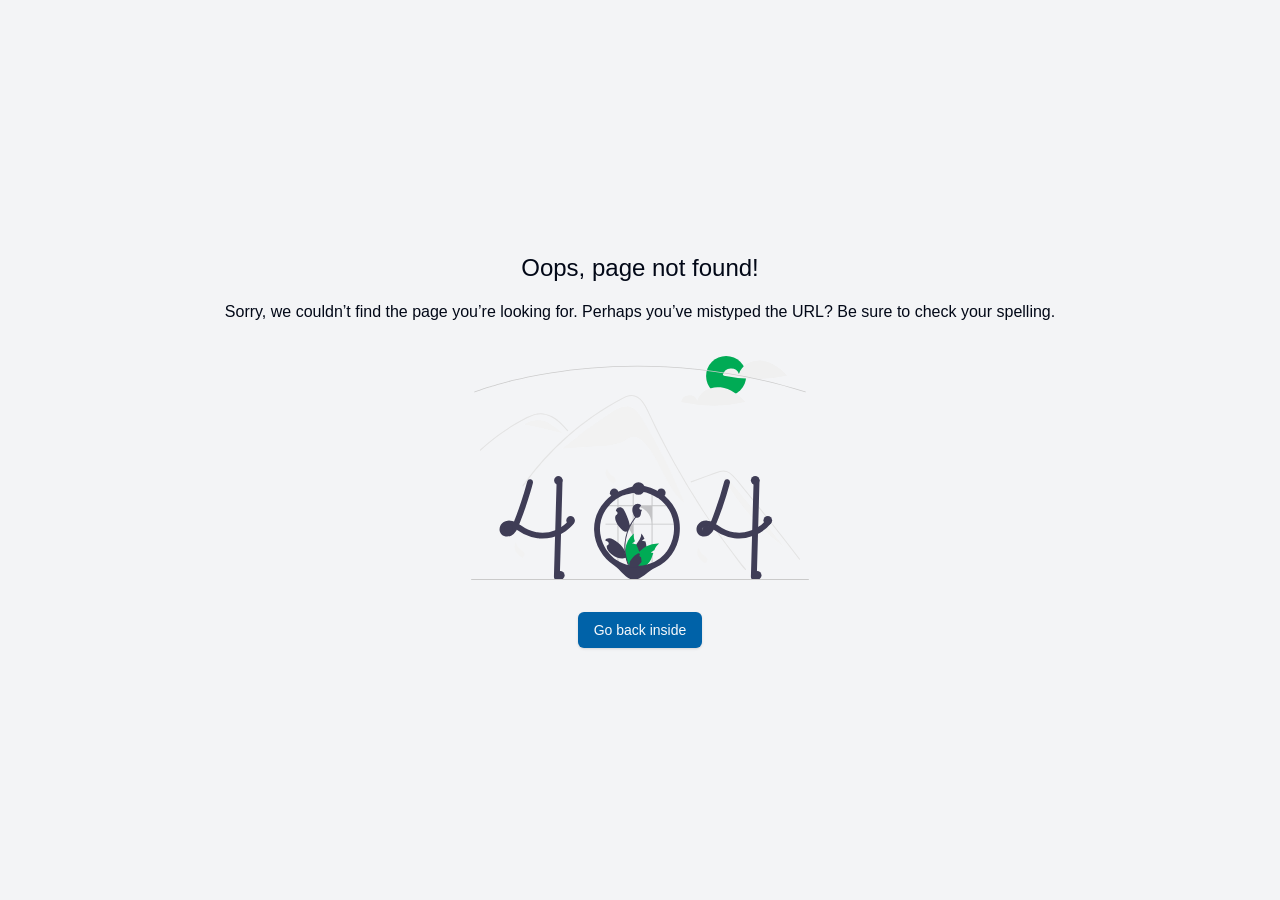
==== index.html @ 1affe9df "Deploy to GitHub pages" ====
<!doctype html>
<html lang="en">
    <head>
        <meta charset="utf-8" />
        <link rel="icon" href="/favicon.ico" />
        <meta name="viewport" content="width=device-width, initial-scale=1" />
        <meta name="theme-color" content="#000000" />
        <meta name="robots" content="noindex,follow" />
        <!-- <meta http-equiv="Content-Security-Policy" content="
      default-src 'self';
      img-src data: https: http:;
      script-src 'self' 'unsafe-inline';
      style-src 'self' 'unsafe-inline'; "/>
     -->
        <meta name="description" content="Web site created using create-react-app" />
        <link rel="apple-touch-icon" href="/logo192.png" />
        <!--
      manifest.json provides metadata used when your web app is installed on a
      user's mobile device or desktop. See https://developers.google.com/web/fundamentals/web-app-manifest/
    -->
        <link rel="manifest" href="/manifest.json" />
        <!--
      Notice the use of  in the tags above.
      It will be replaced with the URL of the `public` folder during the build.
      Only files inside the `public` folder can be referenced from the HTML.

      Unlike "/favicon.ico" or "favicon.ico", "/favicon.ico" will
      work correctly both with client-side routing and a non-root public URL.
      Learn how to configure a non-root public URL by running `npm run build`.
    -->
        <meta http-equiv="X-Content-Type-Options" content="nosniff" />
        <title>CampusPharma AB | Powered by Tieraid</title>
      <script type="module" crossorigin src="/assets/index-C1ITji_s.js"></script>
      <link rel="stylesheet" crossorigin href="/assets/index-DsPNVGnU.css">
    </head>
    <!-- <body> -->
    <body class="bg-background text-foreground">
        <noscript>You need to enable JavaScript to run this app.</noscript>
        <div id="root" class="w-full print:hidden"></div>
        <!--
      This HTML file is a template.
      If you open it directly in the browser, you will see an empty page.

      You can add webfonts, meta tags, or analytics to this file.
      The build step will place the bundled scripts into the <body> tag.

      To begin the development, run `npm start` or `yarn start`.
      To create a production bundle, use `npm run build` or `yarn build`.
    --></body>
</html>
---- assets/index-DsPNVGnU.css ----
@charset "UTF-8";*,:before,:after{box-sizing:border-box;border-width:0;border-style:solid;border-color:#e5e7eb}:before,:after{--tw-content: ""}html,:host{line-height:1.5;-webkit-text-size-adjust:100%;-moz-tab-size:4;tab-size:4;font-family:ui-sans-serif,system-ui,sans-serif,"Apple Color Emoji","Segoe UI Emoji",Segoe UI Symbol,"Noto Color Emoji";font-feature-settings:normal;font-variation-settings:normal;-webkit-tap-highlight-color:transparent}body{margin:0;line-height:inherit}hr{height:0;color:inherit;border-top-width:1px}abbr:where([title]){-webkit-text-decoration:underline dotted;text-decoration:underline dotted}h1,h2,h3,h4,h5,h6{font-size:inherit;font-weight:inherit}a{color:inherit;text-decoration:inherit}b,strong{font-weight:bolder}code,kbd,samp,pre{font-family:ui-monospace,SFMono-Regular,Menlo,Monaco,Consolas,Liberation Mono,Courier New,monospace;font-feature-settings:normal;font-variation-settings:normal;font-size:1em}small{font-size:80%}sub,sup{font-size:75%;line-height:0;position:relative;vertical-align:baseline}sub{bottom:-.25em}sup{top:-.5em}table{text-indent:0;border-color:inherit;border-collapse:collapse}button,input,optgroup,select,textarea{font-family:inherit;font-feature-settings:inherit;font-variation-settings:inherit;font-size:100%;font-weight:inherit;line-height:inherit;color:inherit;margin:0;padding:0}button,select{text-transform:none}button,[type=button],[type=reset],[type=submit]{-webkit-appearance:button;background-color:transparent;background-image:none}:-moz-focusring{outline:auto}:-moz-ui-invalid{box-shadow:none}progress{vertical-align:baseline}::-webkit-inner-spin-button,::-webkit-outer-spin-button{height:auto}[type=search]{-webkit-appearance:textfield;outline-offset:-2px}::-webkit-search-decoration{-webkit-appearance:none}::-webkit-file-upload-button{-webkit-appearance:button;font:inherit}summary{display:list-item}blockquote,dl,dd,h1,h2,h3,h4,h5,h6,hr,figure,p,pre{margin:0}fieldset{margin:0;padding:0}legend{padding:0}ol,ul,menu{list-style:none;margin:0;padding:0}dialog{padding:0}textarea{resize:vertical}input::placeholder,textarea::placeholder{opacity:1;color:#9ca3af}button,[role=button]{cursor:pointer}:disabled{cursor:default}img,svg,video,canvas,audio,iframe,embed,object{display:block;vertical-align:middle}img,video{max-width:100%;height:auto}[hidden]{display:none}:root{--background: 220 14% 96%;--foreground: 222.2 84% 4.9%;--card: 0 0% 100%;--card-foreground: 222.2 84% 4.9%;--popover: 0 0% 100%;--popover-foreground: 222.2 84% 4.9%;--primary: 205 100% 33%;--primary-foreground: 210 40% 98%;--secondary: 210 40% 96.1%;--secondary-foreground: 222.2 47.4% 11.2%;--muted: 210 40% 96.1%;--muted-foreground: 215.4 16.3% 46.9%;--accent: 210 40% 96.1%;--accent-foreground: 222.2 47.4% 11.2%;--destructive: 0 84.2% 60.2%;--destructive-foreground: 210 40% 98%;--border: 214.3 31.8% 91.4%;--input: 214.3 31.8% 91.4%;--ring: 221.2 83.2% 53.3%;--radius: .3rem}.dark{--background: 221 39% 11%;--foreground: 215 4% 85%;--card: 219 25% 22%;--card-foreground: 210 40% 98%;--popover: 221 39% 11%;--popover-foreground: 210 40% 98%;--primary: 217.2 91.2% 59.8%;--primary-foreground: 222.2 47.4% 11.2%;--secondary: 217.2 32.6% 17.5%;--secondary-foreground: 210 40% 98%;--muted: 217.2 32.6% 17.5%;--muted-foreground: 215 20.2% 65.1%;--accent: 217.2 32.6% 17.5%;--accent-foreground: 210 40% 98%;--destructive: 0 62.8% 30.6%;--destructive-foreground: 210 40% 98%;--border: 217.2 32.6% 17.5%;--input: 208, 13%, 45%;--ring: 207, 90%, 77%}*{border-color:hsl(var(--border));font-size:1rem;line-height:1.5rem}h1{font-size:1.5rem;line-height:2rem}h2{font-size:1.25rem;line-height:1.75rem}h3{font-size:1.125rem;line-height:1.75rem}h4{font-size:1rem;line-height:1.5rem}h5{font-size:.875rem;line-height:1.25rem}*,:before,:after{--tw-border-spacing-x: 0;--tw-border-spacing-y: 0;--tw-translate-x: 0;--tw-translate-y: 0;--tw-rotate: 0;--tw-skew-x: 0;--tw-skew-y: 0;--tw-scale-x: 1;--tw-scale-y: 1;--tw-pan-x: ;--tw-pan-y: ;--tw-pinch-zoom: ;--tw-scroll-snap-strictness: proximity;--tw-gradient-from-position: ;--tw-gradient-via-position: ;--tw-gradient-to-position: ;--tw-ordinal: ;--tw-slashed-zero: ;--tw-numeric-figure: ;--tw-numeric-spacing: ;--tw-numeric-fraction: ;--tw-ring-inset: ;--tw-ring-offset-width: 0px;--tw-ring-offset-color: #fff;--tw-ring-color: rgb(59 130 246 / .5);--tw-ring-offset-shadow: 0 0 #0000;--tw-ring-shadow: 0 0 #0000;--tw-shadow: 0 0 #0000;--tw-shadow-colored: 0 0 #0000;--tw-blur: ;--tw-brightness: ;--tw-contrast: ;--tw-grayscale: ;--tw-hue-rotate: ;--tw-invert: ;--tw-saturate: ;--tw-sepia: ;--tw-drop-shadow: ;--tw-backdrop-blur: ;--tw-backdrop-brightness: ;--tw-backdrop-contrast: ;--tw-backdrop-grayscale: ;--tw-backdrop-hue-rotate: ;--tw-backdrop-invert: ;--tw-backdrop-opacity: ;--tw-backdrop-saturate: ;--tw-backdrop-sepia: }::backdrop{--tw-border-spacing-x: 0;--tw-border-spacing-y: 0;--tw-translate-x: 0;--tw-translate-y: 0;--tw-rotate: 0;--tw-skew-x: 0;--tw-skew-y: 0;--tw-scale-x: 1;--tw-scale-y: 1;--tw-pan-x: ;--tw-pan-y: ;--tw-pinch-zoom: ;--tw-scroll-snap-strictness: proximity;--tw-gradient-from-position: ;--tw-gradient-via-position: ;--tw-gradient-to-position: ;--tw-ordinal: ;--tw-slashed-zero: ;--tw-numeric-figure: ;--tw-numeric-spacing: ;--tw-numeric-fraction: ;--tw-ring-inset: ;--tw-ring-offset-width: 0px;--tw-ring-offset-color: #fff;--tw-ring-color: rgb(59 130 246 / .5);--tw-ring-offset-shadow: 0 0 #0000;--tw-ring-shadow: 0 0 #0000;--tw-shadow: 0 0 #0000;--tw-shadow-colored: 0 0 #0000;--tw-blur: ;--tw-brightness: ;--tw-contrast: ;--tw-grayscale: ;--tw-hue-rotate: ;--tw-invert: ;--tw-saturate: ;--tw-sepia: ;--tw-drop-shadow: ;--tw-backdrop-blur: ;--tw-backdrop-brightness: ;--tw-backdrop-contrast: ;--tw-backdrop-grayscale: ;--tw-backdrop-hue-rotate: ;--tw-backdrop-invert: ;--tw-backdrop-opacity: ;--tw-backdrop-saturate: ;--tw-backdrop-sepia: }.container{width:100%;margin-right:auto;margin-left:auto;padding-right:2rem;padding-left:2rem}@media (min-width: 480px){.container{max-width:480px}}@media (min-width: 768px){.container{max-width:768px}}@media (min-width: 976px){.container{max-width:976px}}@media (min-width: 1440px){.container{max-width:1440px}}.sr-only{position:absolute;width:1px;height:1px;padding:0;margin:-1px;overflow:hidden;clip:rect(0,0,0,0);white-space:nowrap;border-width:0}.pointer-events-none{pointer-events:none}.pointer-events-auto{pointer-events:auto}.invisible{visibility:hidden}.static{position:static}.fixed{position:fixed}.absolute{position:absolute}.relative{position:relative}.sticky{position:sticky}.inset-0{top:0;right:0;bottom:0;left:0}.inset-x-0{left:0;right:0}.inset-y-0{top:0;bottom:0}.-right-\[16px\]{right:-16px}.bottom-0{bottom:0}.bottom-1{bottom:.25rem}.left-0{left:0}.left-1{left:.25rem}.left-1\.5{left:.375rem}.left-2{left:.5rem}.left-4{left:1rem}.left-\[50\%\]{left:50%}.right-0{right:0}.right-0\.5{right:.125rem}.right-1{right:.25rem}.right-10{right:2.5rem}.right-2{right:.5rem}.right-4{right:1rem}.right-\[-6px\]{right:-6px}.top-0{top:0}.top-0\.5{top:.125rem}.top-1{top:.25rem}.top-4{top:1rem}.top-\[-6px\]{top:-6px}.top-\[16px\]{top:16px}.top-\[50\%\]{top:50%}.top-full{top:100%}.z-0{z-index:0}.z-10{z-index:10}.z-20{z-index:20}.z-50{z-index:50}.z-\[-1\]{z-index:-1}.z-\[-2\]{z-index:-2}.z-\[10000\]{z-index:10000}.col-span-1{grid-column:span 1 / span 1}.col-span-10{grid-column:span 10 / span 10}.col-span-2{grid-column:span 2 / span 2}.col-span-3{grid-column:span 3 / span 3}.col-span-full{grid-column:1 / -1}.m-1{margin:.25rem}.m-2{margin:.5rem}.m-4{margin:1rem}.m-8{margin:2rem}.-mx-1{margin-left:-.25rem;margin-right:-.25rem}.mx-2{margin-left:.5rem;margin-right:.5rem}.mx-4{margin-left:1rem;margin-right:1rem}.my-0{margin-top:0;margin-bottom:0}.my-0\.5{margin-top:.125rem;margin-bottom:.125rem}.my-1{margin-top:.25rem;margin-bottom:.25rem}.my-2{margin-top:.5rem;margin-bottom:.5rem}.my-4{margin-top:1rem;margin-bottom:1rem}.my-8{margin-top:2rem;margin-bottom:2rem}.mb-1{margin-bottom:.25rem}.mb-12{margin-bottom:3rem}.mb-14{margin-bottom:3.5rem}.mb-2{margin-bottom:.5rem}.mb-4{margin-bottom:1rem}.mb-6{margin-bottom:1.5rem}.ml-1{margin-left:.25rem}.ml-2{margin-left:.5rem}.ml-3{margin-left:.75rem}.ml-5{margin-left:1.25rem}.ml-auto{margin-left:auto}.mr-1{margin-right:.25rem}.mr-1\.5{margin-right:.375rem}.mr-2{margin-right:.5rem}.mr-3{margin-right:.75rem}.mr-4{margin-right:1rem}.mt-1{margin-top:.25rem}.mt-12{margin-top:3rem}.mt-14{margin-top:3.5rem}.mt-2{margin-top:.5rem}.mt-24{margin-top:6rem}.mt-3{margin-top:.75rem}.mt-4{margin-top:1rem}.mt-8{margin-top:2rem}.mt-auto{margin-top:auto}.line-clamp-2{overflow:hidden;display:-webkit-box;-webkit-box-orient:vertical;-webkit-line-clamp:2}.line-clamp-3{overflow:hidden;display:-webkit-box;-webkit-box-orient:vertical;-webkit-line-clamp:3}.block{display:block}.inline-block{display:inline-block}.flex{display:flex}.inline-flex{display:inline-flex}.table{display:table}.grid{display:grid}.\!hidden{display:none!important}.hidden{display:none}.aspect-square{aspect-ratio:1 / 1}.size-full{width:100%;height:100%}.h-0{height:0px}.h-10{height:2.5rem}.h-11{height:2.75rem}.h-12{height:3rem}.h-128{height:32rem}.h-16{height:4rem}.h-2{height:.5rem}.h-2\.5{height:.625rem}.h-20{height:5rem}.h-24{height:6rem}.h-3{height:.75rem}.h-3\.5{height:.875rem}.h-32{height:8rem}.h-4{height:1rem}.h-40{height:10rem}.h-48{height:12rem}.h-5{height:1.25rem}.h-6{height:1.5rem}.h-64{height:16rem}.h-7{height:1.75rem}.h-8{height:2rem}.h-9{height:2.25rem}.h-\[400px\]{height:400px}.h-\[40rem\]{height:40rem}.h-\[68px\]{height:68px}.h-\[calc\(100\%-5rem\)\]{height:calc(100% - 5rem)}.h-\[var\(--radix-select-trigger-height\)\]{height:var(--radix-select-trigger-height)}.h-auto{height:auto}.h-dvh{height:100dvh}.h-full{height:100%}.h-px{height:1px}.h-screen{height:100vh}.max-h-10{max-height:2.5rem}.max-h-128{max-height:32rem}.max-h-14{max-height:3.5rem}.max-h-16{max-height:4rem}.max-h-96{max-height:24rem}.max-h-\[800px\]{max-height:800px}.max-h-screen{max-height:100vh}.min-h-96{min-height:24rem}.min-h-\[300px\]{min-height:300px}.min-h-\[60px\]{min-height:60px}.min-h-screen{min-height:100vh}.w-0{width:0px}.w-1\/2{width:50%}.w-1\/3{width:33.333333%}.w-1\/6{width:16.666667%}.w-10{width:2.5rem}.w-12{width:3rem}.w-16{width:4rem}.w-2{width:.5rem}.w-2\.5{width:.625rem}.w-2\/3{width:66.666667%}.w-20{width:5rem}.w-24{width:6rem}.w-28{width:7rem}.w-3{width:.75rem}.w-3\.5{width:.875rem}.w-3\/4{width:75%}.w-32{width:8rem}.w-4{width:1rem}.w-40{width:10rem}.w-48{width:12rem}.w-5{width:1.25rem}.w-52{width:13rem}.w-56{width:14rem}.w-6{width:1.5rem}.w-60{width:15rem}.w-64{width:16rem}.w-7{width:1.75rem}.w-72{width:18rem}.w-8{width:2rem}.w-9{width:2.25rem}.w-96{width:24rem}.w-\[100px\]{width:100px}.w-\[240px\]{width:240px}.w-\[300px\]{width:300px}.w-\[70px\]{width:70px}.w-\[90px\]{width:90px}.w-auto{width:auto}.w-fit{width:-moz-fit-content;width:fit-content}.w-full{width:100%}.w-px{width:1px}.min-w-0{min-width:0px}.min-w-64{min-width:16rem}.min-w-\[8rem\]{min-width:8rem}.min-w-\[var\(--radix-select-trigger-width\)\]{min-width:var(--radix-select-trigger-width)}.max-w-3xl{max-width:48rem}.max-w-48{max-width:12rem}.max-w-7xl{max-width:80rem}.max-w-\[150px\]{max-width:150px}.max-w-\[170px\]{max-width:170px}.max-w-\[180px\]{max-width:180px}.max-w-\[190px\]{max-width:190px}.max-w-\[200px\]{max-width:200px}.max-w-\[248px\]{max-width:248px}.max-w-full{max-width:100%}.max-w-lg{max-width:32rem}.max-w-md{max-width:28rem}.max-w-xl{max-width:36rem}.flex-1{flex:1 1 0%}.flex-auto{flex:1 1 auto}.flex-none{flex:none}.flex-shrink-0,.shrink-0{flex-shrink:0}.flex-grow,.grow{flex-grow:1}.table-fixed{table-layout:fixed}.caption-bottom{caption-side:bottom}.border-collapse{border-collapse:collapse}.-translate-x-96{--tw-translate-x: -24rem;transform:translate(var(--tw-translate-x),var(--tw-translate-y)) rotate(var(--tw-rotate)) skew(var(--tw-skew-x)) skewY(var(--tw-skew-y)) scaleX(var(--tw-scale-x)) scaleY(var(--tw-scale-y))}.-translate-x-full{--tw-translate-x: -100%;transform:translate(var(--tw-translate-x),var(--tw-translate-y)) rotate(var(--tw-rotate)) skew(var(--tw-skew-x)) skewY(var(--tw-skew-y)) scaleX(var(--tw-scale-x)) scaleY(var(--tw-scale-y))}.translate-x-0{--tw-translate-x: 0px;transform:translate(var(--tw-translate-x),var(--tw-translate-y)) rotate(var(--tw-rotate)) skew(var(--tw-skew-x)) skewY(var(--tw-skew-y)) scaleX(var(--tw-scale-x)) scaleY(var(--tw-scale-y))}.translate-x-\[-50\%\]{--tw-translate-x: -50%;transform:translate(var(--tw-translate-x),var(--tw-translate-y)) rotate(var(--tw-rotate)) skew(var(--tw-skew-x)) skewY(var(--tw-skew-y)) scaleX(var(--tw-scale-x)) scaleY(var(--tw-scale-y))}.translate-y-\[-50\%\]{--tw-translate-y: -50%;transform:translate(var(--tw-translate-x),var(--tw-translate-y)) rotate(var(--tw-rotate)) skew(var(--tw-skew-x)) skewY(var(--tw-skew-y)) scaleX(var(--tw-scale-x)) scaleY(var(--tw-scale-y))}.rotate-0{--tw-rotate: 0deg;transform:translate(var(--tw-translate-x),var(--tw-translate-y)) rotate(var(--tw-rotate)) skew(var(--tw-skew-x)) skewY(var(--tw-skew-y)) scaleX(var(--tw-scale-x)) scaleY(var(--tw-scale-y))}.rotate-180{--tw-rotate: 180deg;transform:translate(var(--tw-translate-x),var(--tw-translate-y)) rotate(var(--tw-rotate)) skew(var(--tw-skew-x)) skewY(var(--tw-skew-y)) scaleX(var(--tw-scale-x)) scaleY(var(--tw-scale-y))}.transform{transform:translate(var(--tw-translate-x),var(--tw-translate-y)) rotate(var(--tw-rotate)) skew(var(--tw-skew-x)) skewY(var(--tw-skew-y)) scaleX(var(--tw-scale-x)) scaleY(var(--tw-scale-y))}@keyframes spin{to{transform:rotate(360deg)}}.animate-spin{animation:spin 1s linear infinite}.cursor-default{cursor:default}.cursor-move{cursor:move}.cursor-not-allowed{cursor:not-allowed}.cursor-pointer{cursor:pointer}.touch-none{touch-action:none}.select-none{-webkit-user-select:none;user-select:none}.select-text{-webkit-user-select:text;user-select:text}.resize-none{resize:none}.resize{resize:both}.grid-cols-1{grid-template-columns:repeat(1,minmax(0,1fr))}.grid-cols-12{grid-template-columns:repeat(12,minmax(0,1fr))}.grid-cols-2{grid-template-columns:repeat(2,minmax(0,1fr))}.grid-cols-3{grid-template-columns:repeat(3,minmax(0,1fr))}.grid-cols-4{grid-template-columns:repeat(4,minmax(0,1fr))}.grid-cols-\[repeat\(auto-fill\,minmax\(246px\,0\.33fr\)\)\]{grid-template-columns:repeat(auto-fill,minmax(246px,.33fr))}.flex-row{flex-direction:row}.flex-col{flex-direction:column}.flex-col-reverse{flex-direction:column-reverse}.flex-wrap{flex-wrap:wrap}.place-content-start{place-content:start}.place-items-center{place-items:center}.content-center{align-content:center}.items-start{align-items:flex-start}.items-end{align-items:flex-end}.items-center{align-items:center}.justify-start{justify-content:flex-start}.justify-end{justify-content:flex-end}.justify-center{justify-content:center}.justify-between{justify-content:space-between}.justify-items-end{justify-items:end}.justify-items-center{justify-items:center}.gap-0{gap:0px}.gap-1{gap:.25rem}.gap-1\.5{gap:.375rem}.gap-2{gap:.5rem}.gap-4{gap:1rem}.gap-6{gap:1.5rem}.gap-8{gap:2rem}.space-x-1>:not([hidden])~:not([hidden]){--tw-space-x-reverse: 0;margin-right:calc(.25rem * var(--tw-space-x-reverse));margin-left:calc(.25rem * calc(1 - var(--tw-space-x-reverse)))}.space-x-1\.5>:not([hidden])~:not([hidden]){--tw-space-x-reverse: 0;margin-right:calc(.375rem * var(--tw-space-x-reverse));margin-left:calc(.375rem * calc(1 - var(--tw-space-x-reverse)))}.space-x-2>:not([hidden])~:not([hidden]){--tw-space-x-reverse: 0;margin-right:calc(.5rem * var(--tw-space-x-reverse));margin-left:calc(.5rem * calc(1 - var(--tw-space-x-reverse)))}.space-x-3>:not([hidden])~:not([hidden]){--tw-space-x-reverse: 0;margin-right:calc(.75rem * var(--tw-space-x-reverse));margin-left:calc(.75rem * calc(1 - var(--tw-space-x-reverse)))}.space-x-4>:not([hidden])~:not([hidden]){--tw-space-x-reverse: 0;margin-right:calc(1rem * var(--tw-space-x-reverse));margin-left:calc(1rem * calc(1 - var(--tw-space-x-reverse)))}.space-y-0>:not([hidden])~:not([hidden]){--tw-space-y-reverse: 0;margin-top:calc(0px * calc(1 - var(--tw-space-y-reverse)));margin-bottom:calc(0px * var(--tw-space-y-reverse))}.space-y-0\.5>:not([hidden])~:not([hidden]){--tw-space-y-reverse: 0;margin-top:calc(.125rem * calc(1 - var(--tw-space-y-reverse)));margin-bottom:calc(.125rem * var(--tw-space-y-reverse))}.space-y-1>:not([hidden])~:not([hidden]){--tw-space-y-reverse: 0;margin-top:calc(.25rem * calc(1 - var(--tw-space-y-reverse)));margin-bottom:calc(.25rem * var(--tw-space-y-reverse))}.space-y-1\.5>:not([hidden])~:not([hidden]){--tw-space-y-reverse: 0;margin-top:calc(.375rem * calc(1 - var(--tw-space-y-reverse)));margin-bottom:calc(.375rem * var(--tw-space-y-reverse))}.space-y-2>:not([hidden])~:not([hidden]){--tw-space-y-reverse: 0;margin-top:calc(.5rem * calc(1 - var(--tw-space-y-reverse)));margin-bottom:calc(.5rem * var(--tw-space-y-reverse))}.space-y-3>:not([hidden])~:not([hidden]){--tw-space-y-reverse: 0;margin-top:calc(.75rem * calc(1 - var(--tw-space-y-reverse)));margin-bottom:calc(.75rem * var(--tw-space-y-reverse))}.space-y-4>:not([hidden])~:not([hidden]){--tw-space-y-reverse: 0;margin-top:calc(1rem * calc(1 - var(--tw-space-y-reverse)));margin-bottom:calc(1rem * var(--tw-space-y-reverse))}.space-y-6>:not([hidden])~:not([hidden]){--tw-space-y-reverse: 0;margin-top:calc(1.5rem * calc(1 - var(--tw-space-y-reverse)));margin-bottom:calc(1.5rem * var(--tw-space-y-reverse))}.divide-gray-200>:not([hidden])~:not([hidden]){--tw-divide-opacity: 1;border-color:rgb(229 231 235 / var(--tw-divide-opacity))}.place-self-end{place-self:end}.place-self-center{place-self:center}.self-center{align-self:center}.overflow-auto{overflow:auto}.overflow-hidden{overflow:hidden}.overflow-scroll{overflow:scroll}.overflow-x-auto{overflow-x:auto}.overflow-y-auto{overflow-y:auto}.overflow-x-hidden{overflow-x:hidden}.overflow-y-scroll{overflow-y:scroll}.truncate{overflow:hidden;text-overflow:ellipsis;white-space:nowrap}.text-ellipsis{text-overflow:ellipsis}.whitespace-nowrap{white-space:nowrap}.text-nowrap{text-wrap:nowrap}.break-words{overflow-wrap:break-word}.rounded{border-radius:.25rem}.rounded-2xl{border-radius:1rem}.rounded-3xl{border-radius:1.5rem}.rounded-\[inherit\]{border-radius:inherit}.rounded-full{border-radius:9999px}.rounded-lg{border-radius:var(--radius)}.rounded-md{border-radius:.375rem}.rounded-none{border-radius:0}.rounded-sm{border-radius:.125rem}.rounded-l-none{border-top-left-radius:0;border-bottom-left-radius:0}.rounded-l-xl{border-top-left-radius:.75rem;border-bottom-left-radius:.75rem}.rounded-r-none{border-top-right-radius:0;border-bottom-right-radius:0}.rounded-r-xl{border-top-right-radius:.75rem;border-bottom-right-radius:.75rem}.border{border-width:1px}.border-0{border-width:0px}.border-2{border-width:2px}.border-4{border-width:4px}.border-b{border-bottom-width:1px}.border-l{border-left-width:1px}.border-r{border-right-width:1px}.border-t{border-top-width:1px}.border-t-0{border-top-width:0px}.border-t-2{border-top-width:2px}.border-dashed{border-style:dashed}.border-black{--tw-border-opacity: 1;border-color:rgb(0 0 0 / var(--tw-border-opacity))}.border-blue-300{--tw-border-opacity: 1;border-color:rgb(147 197 253 / var(--tw-border-opacity))}.border-blue-500{--tw-border-opacity: 1;border-color:rgb(59 130 246 / var(--tw-border-opacity))}.border-blue-800{--tw-border-opacity: 1;border-color:rgb(30 64 175 / var(--tw-border-opacity))}.border-destructive{border-color:hsl(var(--destructive))}.border-destructive\/50{border-color:hsl(var(--destructive) / .5)}.border-gray-200{--tw-border-opacity: 1;border-color:rgb(229 231 235 / var(--tw-border-opacity))}.border-green-500{--tw-border-opacity: 1;border-color:rgb(34 197 94 / var(--tw-border-opacity))}.border-input{border-color:hsl(var(--input))}.border-primary{border-color:hsl(var(--primary))}.border-red-500{--tw-border-opacity: 1;border-color:rgb(239 68 68 / var(--tw-border-opacity))}.border-transparent{border-color:transparent}.border-white{--tw-border-opacity: 1;border-color:rgb(255 255 255 / var(--tw-border-opacity))}.border-yellow-500{--tw-border-opacity: 1;border-color:rgb(234 179 8 / var(--tw-border-opacity))}.border-b-gray-200{--tw-border-opacity: 1;border-bottom-color:rgb(229 231 235 / var(--tw-border-opacity))}.border-l-transparent{border-left-color:transparent}.border-t-gray-200{--tw-border-opacity: 1;border-top-color:rgb(229 231 235 / var(--tw-border-opacity))}.border-t-transparent{border-top-color:transparent}.bg-\[\#122838\]{--tw-bg-opacity: 1;background-color:rgb(18 40 56 / var(--tw-bg-opacity))}.bg-accent{background-color:hsl(var(--accent))}.bg-background{background-color:hsl(var(--background))}.bg-black\/80{background-color:#000c}.bg-blue-300{--tw-bg-opacity: 1;background-color:rgb(147 197 253 / var(--tw-bg-opacity))}.bg-blue-600{--tw-bg-opacity: 1;background-color:rgb(37 99 235 / var(--tw-bg-opacity))}.bg-border{background-color:hsl(var(--border))}.bg-card{background-color:hsl(var(--card))}.bg-cyan-600{--tw-bg-opacity: 1;background-color:rgb(8 145 178 / var(--tw-bg-opacity))}.bg-destructive{background-color:hsl(var(--destructive))}.bg-gray-100{--tw-bg-opacity: 1;background-color:rgb(243 244 246 / var(--tw-bg-opacity))}.bg-gray-200{--tw-bg-opacity: 1;background-color:rgb(229 231 235 / var(--tw-bg-opacity))}.bg-gray-300{--tw-bg-opacity: 1;background-color:rgb(209 213 219 / var(--tw-bg-opacity))}.bg-gray-400{--tw-bg-opacity: 1;background-color:rgb(156 163 175 / var(--tw-bg-opacity))}.bg-gray-500{--tw-bg-opacity: 1;background-color:rgb(107 114 128 / var(--tw-bg-opacity))}.bg-green-500{--tw-bg-opacity: 1;background-color:rgb(34 197 94 / var(--tw-bg-opacity))}.bg-green-600{--tw-bg-opacity: 1;background-color:rgb(22 163 74 / var(--tw-bg-opacity))}.bg-muted{background-color:hsl(var(--muted))}.bg-muted\/50{background-color:hsl(var(--muted) / .5)}.bg-paper{--tw-bg-opacity: 1;background-color:rgb(42 52 71 / var(--tw-bg-opacity))}.bg-popover{background-color:hsl(var(--popover))}.bg-primary{background-color:hsl(var(--primary))}.bg-primary-foreground{background-color:hsl(var(--primary-foreground))}.bg-red-100{--tw-bg-opacity: 1;background-color:rgb(254 226 226 / var(--tw-bg-opacity))}.bg-secondary{background-color:hsl(var(--secondary))}.bg-sky-100{--tw-bg-opacity: 1;background-color:rgb(224 242 254 / var(--tw-bg-opacity))}.bg-sky-700\/\[\.09\]{background-color:#0369a117}.bg-transparent{background-color:transparent}.bg-white{--tw-bg-opacity: 1;background-color:rgb(255 255 255 / var(--tw-bg-opacity))}.bg-zinc-100{--tw-bg-opacity: 1;background-color:rgb(244 244 245 / var(--tw-bg-opacity))}.bg-zinc-50{--tw-bg-opacity: 1;background-color:rgb(250 250 250 / var(--tw-bg-opacity))}.bg-\[url\(\'\/static\/hero\.jpeg\'\)\]{background-image:url(/static/hero.jpeg)}.bg-cover{background-size:cover}.bg-clip-content{background-clip:content-box}.bg-no-repeat{background-repeat:no-repeat}.fill-border{fill:hsl(var(--border))}.fill-current{fill:currentColor}.fill-red-600{fill:#dc2626}.fill-sky-800{fill:#075985}.stroke-gray-600{stroke:#4b5563}.stroke-white{stroke:#fff}.object-fill{object-fit:fill}.object-scale-down{object-fit:scale-down}.p-0{padding:0}.p-0\.5{padding:.125rem}.p-1{padding:.25rem}.p-12{padding:3rem}.p-2{padding:.5rem}.p-3{padding:.75rem}.p-4{padding:1rem}.p-6{padding:1.5rem}.p-8{padding:2rem}.p-\[1px\]{padding:1px}.px-0{padding-left:0;padding-right:0}.px-1{padding-left:.25rem;padding-right:.25rem}.px-1\.5{padding-left:.375rem;padding-right:.375rem}.px-12{padding-left:3rem;padding-right:3rem}.px-2{padding-left:.5rem;padding-right:.5rem}.px-2\.5{padding-left:.625rem;padding-right:.625rem}.px-3{padding-left:.75rem;padding-right:.75rem}.px-4{padding-left:1rem;padding-right:1rem}.px-5{padding-left:1.25rem;padding-right:1.25rem}.px-6{padding-left:1.5rem;padding-right:1.5rem}.px-8{padding-left:2rem;padding-right:2rem}.py-0{padding-top:0;padding-bottom:0}.py-0\.5{padding-top:.125rem;padding-bottom:.125rem}.py-1{padding-top:.25rem;padding-bottom:.25rem}.py-1\.5{padding-top:.375rem;padding-bottom:.375rem}.py-12{padding-top:3rem;padding-bottom:3rem}.py-16{padding-top:4rem;padding-bottom:4rem}.py-2{padding-top:.5rem;padding-bottom:.5rem}.py-3{padding-top:.75rem;padding-bottom:.75rem}.py-4{padding-top:1rem;padding-bottom:1rem}.pb-1{padding-bottom:.25rem}.pb-12{padding-bottom:3rem}.pb-2{padding-bottom:.5rem}.pb-3{padding-bottom:.75rem}.pb-4{padding-bottom:1rem}.pl-0{padding-left:0}.pl-12{padding-left:3rem}.pl-2{padding-left:.5rem}.pl-2\.5{padding-left:.625rem}.pl-4{padding-left:1rem}.pl-8{padding-left:2rem}.pr-0{padding-right:0}.pr-1{padding-right:.25rem}.pr-2{padding-right:.5rem}.pr-4{padding-right:1rem}.pr-6{padding-right:1.5rem}.pr-8{padding-right:2rem}.pt-0{padding-top:0}.pt-1{padding-top:.25rem}.pt-1\.5{padding-top:.375rem}.pt-2{padding-top:.5rem}.pt-3{padding-top:.75rem}.pt-4{padding-top:1rem}.pt-5{padding-top:1.25rem}.pt-8{padding-top:2rem}.text-left{text-align:left}.text-center{text-align:center}.text-right{text-align:right}.align-top{vertical-align:top}.align-middle{vertical-align:middle}.font-caviar_dream{font-family:Caviar Dreams}.text-2xl{font-size:1.5rem;line-height:2rem}.text-3xl{font-size:1.875rem;line-height:2.25rem}.text-4xl{font-size:2.25rem;line-height:2.5rem}.text-5xl{font-size:3rem;line-height:1}.text-\[0\.8rem\]{font-size:.8rem}.text-\[10px\]{font-size:10px}.text-base{font-size:1rem;line-height:1.5rem}.text-lg{font-size:1.125rem;line-height:1.75rem}.text-sm{font-size:.875rem;line-height:1.25rem}.text-xl{font-size:1.25rem;line-height:1.75rem}.text-xs{font-size:.75rem;line-height:1rem}.font-bold{font-weight:700}.font-light{font-weight:300}.font-medium{font-weight:500}.font-normal{font-weight:400}.font-semibold{font-weight:600}.uppercase{text-transform:uppercase}.capitalize{text-transform:capitalize}.italic{font-style:italic}.leading-none{line-height:1}.leading-normal{line-height:1.5}.tracking-\[0\.3rem\]{letter-spacing:.3rem}.tracking-tight{letter-spacing:-.025em}.tracking-widest{letter-spacing:.1em}.text-\[\#1d9ff1\]{--tw-text-opacity: 1;color:rgb(29 159 241 / var(--tw-text-opacity))}.text-\[\#28D093\]{--tw-text-opacity: 1;color:rgb(40 208 147 / var(--tw-text-opacity))}.text-\[\#512B81\]{--tw-text-opacity: 1;color:rgb(81 43 129 / var(--tw-text-opacity))}.text-\[\#FF9048\]{--tw-text-opacity: 1;color:rgb(255 144 72 / var(--tw-text-opacity))}.text-accent-foreground{color:hsl(var(--accent-foreground))}.text-black{--tw-text-opacity: 1;color:rgb(0 0 0 / var(--tw-text-opacity))}.text-blue-500{--tw-text-opacity: 1;color:rgb(59 130 246 / var(--tw-text-opacity))}.text-card-foreground{color:hsl(var(--card-foreground))}.text-current{color:currentColor}.text-destructive{color:hsl(var(--destructive))}.text-destructive-foreground{color:hsl(var(--destructive-foreground))}.text-foreground{color:hsl(var(--foreground))}.text-foreground\/50{color:hsl(var(--foreground) / .5)}.text-gray-400{--tw-text-opacity: 1;color:rgb(156 163 175 / var(--tw-text-opacity))}.text-gray-500{--tw-text-opacity: 1;color:rgb(107 114 128 / var(--tw-text-opacity))}.text-gray-600{--tw-text-opacity: 1;color:rgb(75 85 99 / var(--tw-text-opacity))}.text-gray-700{--tw-text-opacity: 1;color:rgb(55 65 81 / var(--tw-text-opacity))}.text-gray-800{--tw-text-opacity: 1;color:rgb(31 41 55 / var(--tw-text-opacity))}.text-gray-900{--tw-text-opacity: 1;color:rgb(17 24 39 / var(--tw-text-opacity))}.text-green-500{--tw-text-opacity: 1;color:rgb(34 197 94 / var(--tw-text-opacity))}.text-muted-foreground{color:hsl(var(--muted-foreground))}.text-popover-foreground{color:hsl(var(--popover-foreground))}.text-primary{color:hsl(var(--primary))}.text-primary-foreground{color:hsl(var(--primary-foreground))}.text-red-500{--tw-text-opacity: 1;color:rgb(239 68 68 / var(--tw-text-opacity))}.text-secondary-foreground{color:hsl(var(--secondary-foreground))}.text-slate-700{--tw-text-opacity: 1;color:rgb(51 65 85 / var(--tw-text-opacity))}.text-white{--tw-text-opacity: 1;color:rgb(255 255 255 / var(--tw-text-opacity))}.text-yellow-500{--tw-text-opacity: 1;color:rgb(234 179 8 / var(--tw-text-opacity))}.underline-offset-4{text-underline-offset:4px}.antialiased{-webkit-font-smoothing:antialiased;-moz-osx-font-smoothing:grayscale}.opacity-0{opacity:0}.opacity-100{opacity:1}.opacity-35{opacity:.35}.opacity-50{opacity:.5}.opacity-60{opacity:.6}.opacity-70{opacity:.7}.opacity-90{opacity:.9}.shadow{--tw-shadow: 0 1px 3px 0 rgb(0 0 0 / .1), 0 1px 2px -1px rgb(0 0 0 / .1);--tw-shadow-colored: 0 1px 3px 0 var(--tw-shadow-color), 0 1px 2px -1px var(--tw-shadow-color);box-shadow:var(--tw-ring-offset-shadow, 0 0 #0000),var(--tw-ring-shadow, 0 0 #0000),var(--tw-shadow)}.shadow-lg{--tw-shadow: 0 10px 15px -3px rgb(0 0 0 / .1), 0 4px 6px -4px rgb(0 0 0 / .1);--tw-shadow-colored: 0 10px 15px -3px var(--tw-shadow-color), 0 4px 6px -4px var(--tw-shadow-color);box-shadow:var(--tw-ring-offset-shadow, 0 0 #0000),var(--tw-ring-shadow, 0 0 #0000),var(--tw-shadow)}.shadow-md{--tw-shadow: 0 4px 6px -1px rgb(0 0 0 / .1), 0 2px 4px -2px rgb(0 0 0 / .1);--tw-shadow-colored: 0 4px 6px -1px var(--tw-shadow-color), 0 2px 4px -2px var(--tw-shadow-color);box-shadow:var(--tw-ring-offset-shadow, 0 0 #0000),var(--tw-ring-shadow, 0 0 #0000),var(--tw-shadow)}.shadow-sm{--tw-shadow: 0 1px 2px 0 rgb(0 0 0 / .05);--tw-shadow-colored: 0 1px 2px 0 var(--tw-shadow-color);box-shadow:var(--tw-ring-offset-shadow, 0 0 #0000),var(--tw-ring-shadow, 0 0 #0000),var(--tw-shadow)}.outline-none{outline:2px solid transparent;outline-offset:2px}.outline{outline-style:solid}.ring-0{--tw-ring-offset-shadow: var(--tw-ring-inset) 0 0 0 var(--tw-ring-offset-width) var(--tw-ring-offset-color);--tw-ring-shadow: var(--tw-ring-inset) 0 0 0 calc(0px + var(--tw-ring-offset-width)) var(--tw-ring-color);box-shadow:var(--tw-ring-offset-shadow),var(--tw-ring-shadow),var(--tw-shadow, 0 0 #0000)}.ring-offset-background{--tw-ring-offset-color: hsl(var(--background))}.filter{filter:var(--tw-blur) var(--tw-brightness) var(--tw-contrast) var(--tw-grayscale) var(--tw-hue-rotate) var(--tw-invert) var(--tw-saturate) var(--tw-sepia) var(--tw-drop-shadow)}.backdrop-blur{--tw-backdrop-blur: blur(8px);-webkit-backdrop-filter:var(--tw-backdrop-blur) var(--tw-backdrop-brightness) var(--tw-backdrop-contrast) var(--tw-backdrop-grayscale) var(--tw-backdrop-hue-rotate) var(--tw-backdrop-invert) var(--tw-backdrop-opacity) var(--tw-backdrop-saturate) var(--tw-backdrop-sepia);backdrop-filter:var(--tw-backdrop-blur) var(--tw-backdrop-brightness) var(--tw-backdrop-contrast) var(--tw-backdrop-grayscale) var(--tw-backdrop-hue-rotate) var(--tw-backdrop-invert) var(--tw-backdrop-opacity) var(--tw-backdrop-saturate) var(--tw-backdrop-sepia)}.transition{transition-property:color,background-color,border-color,text-decoration-color,fill,stroke,opacity,box-shadow,transform,filter,-webkit-backdrop-filter;transition-property:color,background-color,border-color,text-decoration-color,fill,stroke,opacity,box-shadow,transform,filter,backdrop-filter;transition-property:color,background-color,border-color,text-decoration-color,fill,stroke,opacity,box-shadow,transform,filter,backdrop-filter,-webkit-backdrop-filter;transition-timing-function:cubic-bezier(.4,0,.2,1);transition-duration:.15s}.transition-\[margin-left\]{transition-property:margin-left;transition-timing-function:cubic-bezier(.4,0,.2,1);transition-duration:.15s}.transition-\[width\]{transition-property:width;transition-timing-function:cubic-bezier(.4,0,.2,1);transition-duration:.15s}.transition-all{transition-property:all;transition-timing-function:cubic-bezier(.4,0,.2,1);transition-duration:.15s}.transition-colors{transition-property:color,background-color,border-color,text-decoration-color,fill,stroke;transition-timing-function:cubic-bezier(.4,0,.2,1);transition-duration:.15s}.transition-opacity{transition-property:opacity;transition-timing-function:cubic-bezier(.4,0,.2,1);transition-duration:.15s}.transition-transform{transition-property:transform;transition-timing-function:cubic-bezier(.4,0,.2,1);transition-duration:.15s}.duration-200{transition-duration:.2s}.duration-300{transition-duration:.3s}.duration-700{transition-duration:.7s}.ease-in-out{transition-timing-function:cubic-bezier(.4,0,.2,1)}@keyframes enter{0%{opacity:var(--tw-enter-opacity, 1);transform:translate3d(var(--tw-enter-translate-x, 0),var(--tw-enter-translate-y, 0),0) scale3d(var(--tw-enter-scale, 1),var(--tw-enter-scale, 1),var(--tw-enter-scale, 1)) rotate(var(--tw-enter-rotate, 0))}}@keyframes exit{to{opacity:var(--tw-exit-opacity, 1);transform:translate3d(var(--tw-exit-translate-x, 0),var(--tw-exit-translate-y, 0),0) scale3d(var(--tw-exit-scale, 1),var(--tw-exit-scale, 1),var(--tw-exit-scale, 1)) rotate(var(--tw-exit-rotate, 0))}}.animate-in{animation-name:enter;animation-duration:.15s;--tw-enter-opacity: initial;--tw-enter-scale: initial;--tw-enter-rotate: initial;--tw-enter-translate-x: initial;--tw-enter-translate-y: initial}.fade-in-0{--tw-enter-opacity: 0}.zoom-in-95{--tw-enter-scale: .95}.duration-200{animation-duration:.2s}.duration-300{animation-duration:.3s}.duration-700{animation-duration:.7s}.ease-in-out{animation-timing-function:cubic-bezier(.4,0,.2,1)}.running{animation-play-state:running}.\[word-break\:break-all\]{word-break:break-all}.\[zoom\:140\%\]{zoom:140%}body{font-family:-apple-system,BlinkMacSystemFont,Segoe UI,Roboto,Oxygen,Ubuntu,Cantarell,Fira Sans,Droid Sans,Helvetica Neue,sans-serif;-webkit-font-smoothing:antialiased;-moz-osx-font-smoothing:grayscale;font-size:18px}code{font-family:source-code-pro,Menlo,Monaco,Consolas,Courier New,monospace}.dark *:not(.toastui-editor)>.toastui-editor-contents *{color:#fff}.toastui-editor-md-container,.toastui-editor-ww-container{background-color:"transparent"!important}@font-face{font-family:Caviar Dreams;src:url(/static/fonts/CaviarDreams.ttf)}.file\:border-0::file-selector-button{border-width:0px}.file\:bg-transparent::file-selector-button{background-color:transparent}.file\:text-sm::file-selector-button{font-size:.875rem;line-height:1.25rem}.file\:font-medium::file-selector-button{font-weight:500}.placeholder\:text-muted-foreground::placeholder{color:hsl(var(--muted-foreground))}.first\:rounded-l-md:first-child{border-top-left-radius:.375rem;border-bottom-left-radius:.375rem}.last\:rounded-r-md:last-child{border-top-right-radius:.375rem;border-bottom-right-radius:.375rem}.empty\:hidden:empty{display:none}.focus-within\:relative:focus-within{position:relative}.focus-within\:z-20:focus-within{z-index:20}.hover\:select-text:hover{-webkit-user-select:text;user-select:text}.hover\:bg-accent:hover{background-color:hsl(var(--accent))}.hover\:bg-background:hover{background-color:hsl(var(--background))}.hover\:bg-destructive\/80:hover{background-color:hsl(var(--destructive) / .8)}.hover\:bg-destructive\/90:hover{background-color:hsl(var(--destructive) / .9)}.hover\:bg-gray-100:hover{--tw-bg-opacity: 1;background-color:rgb(243 244 246 / var(--tw-bg-opacity))}.hover\:bg-gray-200:hover{--tw-bg-opacity: 1;background-color:rgb(229 231 235 / var(--tw-bg-opacity))}.hover\:bg-gray-300:hover{--tw-bg-opacity: 1;background-color:rgb(209 213 219 / var(--tw-bg-opacity))}.hover\:bg-gray-500:hover{--tw-bg-opacity: 1;background-color:rgb(107 114 128 / var(--tw-bg-opacity))}.hover\:bg-muted:hover{background-color:hsl(var(--muted))}.hover\:bg-muted\/50:hover{background-color:hsl(var(--muted) / .5)}.hover\:bg-primary:hover{background-color:hsl(var(--primary))}.hover\:bg-primary\/80:hover{background-color:hsl(var(--primary) / .8)}.hover\:bg-primary\/90:hover{background-color:hsl(var(--primary) / .9)}.hover\:bg-secondary:hover{background-color:hsl(var(--secondary))}.hover\:bg-secondary\/80:hover{background-color:hsl(var(--secondary) / .8)}.hover\:bg-transparent:hover{background-color:transparent}.hover\:bg-white:hover{--tw-bg-opacity: 1;background-color:rgb(255 255 255 / var(--tw-bg-opacity))}.hover\:text-\[\#122838\]:hover{--tw-text-opacity: 1;color:rgb(18 40 56 / var(--tw-text-opacity))}.hover\:text-accent-foreground:hover{color:hsl(var(--accent-foreground))}.hover\:text-black:hover{--tw-text-opacity: 1;color:rgb(0 0 0 / var(--tw-text-opacity))}.hover\:text-foreground:hover{color:hsl(var(--foreground))}.hover\:text-muted-foreground:hover{color:hsl(var(--muted-foreground))}.hover\:text-primary-foreground:hover{color:hsl(var(--primary-foreground))}.hover\:underline:hover{text-decoration-line:underline}.hover\:opacity-100:hover{opacity:1}.hover\:opacity-80:hover{opacity:.8}.focus\:bg-accent:focus{background-color:hsl(var(--accent))}.focus\:bg-primary:focus{background-color:hsl(var(--primary))}.focus\:text-accent-foreground:focus{color:hsl(var(--accent-foreground))}.focus\:text-primary-foreground:focus{color:hsl(var(--primary-foreground))}.focus\:opacity-100:focus{opacity:1}.focus\:outline-none:focus{outline:2px solid transparent;outline-offset:2px}.focus\:ring-1:focus{--tw-ring-offset-shadow: var(--tw-ring-inset) 0 0 0 var(--tw-ring-offset-width) var(--tw-ring-offset-color);--tw-ring-shadow: var(--tw-ring-inset) 0 0 0 calc(1px + var(--tw-ring-offset-width)) var(--tw-ring-color);box-shadow:var(--tw-ring-offset-shadow),var(--tw-ring-shadow),var(--tw-shadow, 0 0 #0000)}.focus\:ring-2:focus{--tw-ring-offset-shadow: var(--tw-ring-inset) 0 0 0 var(--tw-ring-offset-width) var(--tw-ring-offset-color);--tw-ring-shadow: var(--tw-ring-inset) 0 0 0 calc(2px + var(--tw-ring-offset-width)) var(--tw-ring-color);box-shadow:var(--tw-ring-offset-shadow),var(--tw-ring-shadow),var(--tw-shadow, 0 0 #0000)}.focus\:ring-ring:focus{--tw-ring-color: hsl(var(--ring))}.focus\:ring-offset-2:focus{--tw-ring-offset-width: 2px}.focus-visible\:outline-none:focus-visible{outline:2px solid transparent;outline-offset:2px}.focus-visible\:ring-0:focus-visible{--tw-ring-offset-shadow: var(--tw-ring-inset) 0 0 0 var(--tw-ring-offset-width) var(--tw-ring-offset-color);--tw-ring-shadow: var(--tw-ring-inset) 0 0 0 calc(0px + var(--tw-ring-offset-width)) var(--tw-ring-color);box-shadow:var(--tw-ring-offset-shadow),var(--tw-ring-shadow),var(--tw-shadow, 0 0 #0000)}.focus-visible\:ring-1:focus-visible{--tw-ring-offset-shadow: var(--tw-ring-inset) 0 0 0 var(--tw-ring-offset-width) var(--tw-ring-offset-color);--tw-ring-shadow: var(--tw-ring-inset) 0 0 0 calc(1px + var(--tw-ring-offset-width)) var(--tw-ring-color);box-shadow:var(--tw-ring-offset-shadow),var(--tw-ring-shadow),var(--tw-shadow, 0 0 #0000)}.focus-visible\:ring-2:focus-visible{--tw-ring-offset-shadow: var(--tw-ring-inset) 0 0 0 var(--tw-ring-offset-width) var(--tw-ring-offset-color);--tw-ring-shadow: var(--tw-ring-inset) 0 0 0 calc(2px + var(--tw-ring-offset-width)) var(--tw-ring-color);box-shadow:var(--tw-ring-offset-shadow),var(--tw-ring-shadow),var(--tw-shadow, 0 0 #0000)}.focus-visible\:ring-ring:focus-visible{--tw-ring-color: hsl(var(--ring))}.focus-visible\:ring-offset-2:focus-visible{--tw-ring-offset-width: 2px}.focus-visible\:ring-offset-background:focus-visible{--tw-ring-offset-color: hsl(var(--background))}.disabled\:pointer-events-none:disabled{pointer-events:none}.disabled\:cursor-not-allowed:disabled{cursor:not-allowed}.disabled\:opacity-50:disabled{opacity:.5}.group:hover .group-hover\:opacity-100{opacity:1}.group.destructive .group-\[\.destructive\]\:border-muted\/40{border-color:hsl(var(--muted) / .4)}.group.destructive .group-\[\.destructive\]\:text-red-300{--tw-text-opacity: 1;color:rgb(252 165 165 / var(--tw-text-opacity))}.group.destructive .group-\[\.destructive\]\:hover\:border-destructive\/30:hover{border-color:hsl(var(--destructive) / .3)}.group.destructive .group-\[\.destructive\]\:hover\:bg-destructive:hover{background-color:hsl(var(--destructive))}.group.destructive .group-\[\.destructive\]\:hover\:text-destructive-foreground:hover{color:hsl(var(--destructive-foreground))}.group.destructive .group-\[\.destructive\]\:hover\:text-red-50:hover{--tw-text-opacity: 1;color:rgb(254 242 242 / var(--tw-text-opacity))}.group.destructive .group-\[\.destructive\]\:focus\:ring-destructive:focus{--tw-ring-color: hsl(var(--destructive))}.group.destructive .group-\[\.destructive\]\:focus\:ring-red-400:focus{--tw-ring-opacity: 1;--tw-ring-color: rgb(248 113 113 / var(--tw-ring-opacity))}.group.destructive .group-\[\.destructive\]\:focus\:ring-offset-red-600:focus{--tw-ring-offset-color: #dc2626}.peer:disabled~.peer-disabled\:cursor-not-allowed{cursor:not-allowed}.peer:disabled~.peer-disabled\:opacity-70{opacity:.7}.aria-selected\:bg-accent[aria-selected=true]{background-color:hsl(var(--accent))}.aria-selected\:bg-accent\/50[aria-selected=true]{background-color:hsl(var(--accent) / .5)}.aria-selected\:text-accent-foreground[aria-selected=true]{color:hsl(var(--accent-foreground))}.aria-selected\:text-muted-foreground[aria-selected=true]{color:hsl(var(--muted-foreground))}.aria-selected\:opacity-100[aria-selected=true]{opacity:1}.aria-selected\:opacity-30[aria-selected=true]{opacity:.3}.data-\[disabled\]\:pointer-events-none[data-disabled]{pointer-events:none}.data-\[side\=bottom\]\:translate-y-1[data-side=bottom]{--tw-translate-y: .25rem;transform:translate(var(--tw-translate-x),var(--tw-translate-y)) rotate(var(--tw-rotate)) skew(var(--tw-skew-x)) skewY(var(--tw-skew-y)) scaleX(var(--tw-scale-x)) scaleY(var(--tw-scale-y))}.data-\[side\=left\]\:-translate-x-1[data-side=left]{--tw-translate-x: -.25rem;transform:translate(var(--tw-translate-x),var(--tw-translate-y)) rotate(var(--tw-rotate)) skew(var(--tw-skew-x)) skewY(var(--tw-skew-y)) scaleX(var(--tw-scale-x)) scaleY(var(--tw-scale-y))}.data-\[side\=right\]\:translate-x-1[data-side=right]{--tw-translate-x: .25rem;transform:translate(var(--tw-translate-x),var(--tw-translate-y)) rotate(var(--tw-rotate)) skew(var(--tw-skew-x)) skewY(var(--tw-skew-y)) scaleX(var(--tw-scale-x)) scaleY(var(--tw-scale-y))}.data-\[side\=top\]\:-translate-y-1[data-side=top]{--tw-translate-y: -.25rem;transform:translate(var(--tw-translate-x),var(--tw-translate-y)) rotate(var(--tw-rotate)) skew(var(--tw-skew-x)) skewY(var(--tw-skew-y)) scaleX(var(--tw-scale-x)) scaleY(var(--tw-scale-y))}.data-\[state\=checked\]\:translate-x-4[data-state=checked]{--tw-translate-x: 1rem;transform:translate(var(--tw-translate-x),var(--tw-translate-y)) rotate(var(--tw-rotate)) skew(var(--tw-skew-x)) skewY(var(--tw-skew-y)) scaleX(var(--tw-scale-x)) scaleY(var(--tw-scale-y))}.data-\[state\=unchecked\]\:translate-x-0[data-state=unchecked],.data-\[swipe\=cancel\]\:translate-x-0[data-swipe=cancel]{--tw-translate-x: 0px;transform:translate(var(--tw-translate-x),var(--tw-translate-y)) rotate(var(--tw-rotate)) skew(var(--tw-skew-x)) skewY(var(--tw-skew-y)) scaleX(var(--tw-scale-x)) scaleY(var(--tw-scale-y))}.data-\[swipe\=end\]\:translate-x-\[var\(--radix-toast-swipe-end-x\)\][data-swipe=end]{--tw-translate-x: var(--radix-toast-swipe-end-x);transform:translate(var(--tw-translate-x),var(--tw-translate-y)) rotate(var(--tw-rotate)) skew(var(--tw-skew-x)) skewY(var(--tw-skew-y)) scaleX(var(--tw-scale-x)) scaleY(var(--tw-scale-y))}.data-\[swipe\=move\]\:translate-x-\[var\(--radix-toast-swipe-move-x\)\][data-swipe=move]{--tw-translate-x: var(--radix-toast-swipe-move-x);transform:translate(var(--tw-translate-x),var(--tw-translate-y)) rotate(var(--tw-rotate)) skew(var(--tw-skew-x)) skewY(var(--tw-skew-y)) scaleX(var(--tw-scale-x)) scaleY(var(--tw-scale-y))}.data-\[state\=active\]\:bg-background[data-state=active]{background-color:hsl(var(--background))}.data-\[state\=checked\]\:bg-primary[data-state=checked]{background-color:hsl(var(--primary))}.data-\[state\=on\]\:bg-gray-300[data-state=on]{--tw-bg-opacity: 1;background-color:rgb(209 213 219 / var(--tw-bg-opacity))}.data-\[state\=open\]\:bg-accent[data-state=open]{background-color:hsl(var(--accent))}.data-\[state\=open\]\:bg-secondary[data-state=open]{background-color:hsl(var(--secondary))}.data-\[state\=selected\]\:bg-muted[data-state=selected]{background-color:hsl(var(--muted))}.data-\[state\=unchecked\]\:bg-input[data-state=unchecked]{background-color:hsl(var(--input))}.data-\[state\=active\]\:text-foreground[data-state=active]{color:hsl(var(--foreground))}.data-\[state\=checked\]\:text-primary-foreground[data-state=checked]{color:hsl(var(--primary-foreground))}.data-\[state\=on\]\:text-accent-foreground[data-state=on]{color:hsl(var(--accent-foreground))}.data-\[state\=open\]\:text-muted-foreground[data-state=open]{color:hsl(var(--muted-foreground))}.data-\[disabled\]\:opacity-50[data-disabled]{opacity:.5}.data-\[state\=active\]\:shadow-sm[data-state=active]{--tw-shadow: 0 1px 2px 0 rgb(0 0 0 / .05);--tw-shadow-colored: 0 1px 2px 0 var(--tw-shadow-color);box-shadow:var(--tw-ring-offset-shadow, 0 0 #0000),var(--tw-ring-shadow, 0 0 #0000),var(--tw-shadow)}.data-\[swipe\=move\]\:transition-none[data-swipe=move]{transition-property:none}.data-\[state\=closed\]\:duration-300[data-state=closed]{transition-duration:.3s}.data-\[state\=open\]\:duration-500[data-state=open]{transition-duration:.5s}.data-\[state\=open\]\:animate-in[data-state=open]{animation-name:enter;animation-duration:.15s;--tw-enter-opacity: initial;--tw-enter-scale: initial;--tw-enter-rotate: initial;--tw-enter-translate-x: initial;--tw-enter-translate-y: initial}.data-\[state\=closed\]\:animate-out[data-state=closed],.data-\[swipe\=end\]\:animate-out[data-swipe=end]{animation-name:exit;animation-duration:.15s;--tw-exit-opacity: initial;--tw-exit-scale: initial;--tw-exit-rotate: initial;--tw-exit-translate-x: initial;--tw-exit-translate-y: initial}.data-\[state\=closed\]\:fade-out-0[data-state=closed]{--tw-exit-opacity: 0}.data-\[state\=closed\]\:fade-out-80[data-state=closed]{--tw-exit-opacity: .8}.data-\[state\=open\]\:fade-in-0[data-state=open]{--tw-enter-opacity: 0}.data-\[state\=closed\]\:zoom-out-95[data-state=closed]{--tw-exit-scale: .95}.data-\[state\=open\]\:zoom-in-95[data-state=open]{--tw-enter-scale: .95}.data-\[side\=bottom\]\:slide-in-from-top-2[data-side=bottom]{--tw-enter-translate-y: -.5rem}.data-\[side\=left\]\:slide-in-from-right-2[data-side=left]{--tw-enter-translate-x: .5rem}.data-\[side\=right\]\:slide-in-from-left-2[data-side=right]{--tw-enter-translate-x: -.5rem}.data-\[side\=top\]\:slide-in-from-bottom-2[data-side=top]{--tw-enter-translate-y: .5rem}.data-\[state\=closed\]\:slide-out-to-bottom[data-state=closed]{--tw-exit-translate-y: 100%}.data-\[state\=closed\]\:slide-out-to-left[data-state=closed]{--tw-exit-translate-x: -100%}.data-\[state\=closed\]\:slide-out-to-left-1\/2[data-state=closed]{--tw-exit-translate-x: -50%}.data-\[state\=closed\]\:slide-out-to-right[data-state=closed],.data-\[state\=closed\]\:slide-out-to-right-full[data-state=closed]{--tw-exit-translate-x: 100%}.data-\[state\=closed\]\:slide-out-to-top[data-state=closed]{--tw-exit-translate-y: -100%}.data-\[state\=closed\]\:slide-out-to-top-\[48\%\][data-state=closed]{--tw-exit-translate-y: -48%}.data-\[state\=open\]\:slide-in-from-bottom[data-state=open]{--tw-enter-translate-y: 100%}.data-\[state\=open\]\:slide-in-from-left[data-state=open]{--tw-enter-translate-x: -100%}.data-\[state\=open\]\:slide-in-from-left-1\/2[data-state=open]{--tw-enter-translate-x: -50%}.data-\[state\=open\]\:slide-in-from-right[data-state=open]{--tw-enter-translate-x: 100%}.data-\[state\=open\]\:slide-in-from-top[data-state=open]{--tw-enter-translate-y: -100%}.data-\[state\=open\]\:slide-in-from-top-\[48\%\][data-state=open]{--tw-enter-translate-y: -48%}.data-\[state\=open\]\:slide-in-from-top-full[data-state=open]{--tw-enter-translate-y: -100%}.data-\[state\=closed\]\:duration-300[data-state=closed]{animation-duration:.3s}.data-\[state\=open\]\:duration-500[data-state=open]{animation-duration:.5s}:is(.dark .dark\:divide-gray-700)>:not([hidden])~:not([hidden]){--tw-divide-opacity: 1;border-color:rgb(55 65 81 / var(--tw-divide-opacity))}:is(.dark .dark\:border-destructive){border-color:hsl(var(--destructive))}:is(.dark .dark\:border-white){--tw-border-opacity: 1;border-color:rgb(255 255 255 / var(--tw-border-opacity))}:is(.dark .dark\:bg-red-300){--tw-bg-opacity: 1;background-color:rgb(252 165 165 / var(--tw-bg-opacity))}:is(.dark .dark\:bg-zinc-900){--tw-bg-opacity: 1;background-color:rgb(24 24 27 / var(--tw-bg-opacity))}:is(.dark .dark\:text-slate-400){--tw-text-opacity: 1;color:rgb(148 163 184 / var(--tw-text-opacity))}:is(.dark .dark\:text-white){--tw-text-opacity: 1;color:rgb(255 255 255 / var(--tw-text-opacity))}:is(.dark .dark\:shadow-black){--tw-shadow-color: #000;--tw-shadow: var(--tw-shadow-colored)}:is(.dark .dark\:shadow-secondary){--tw-shadow-color: hsl(var(--secondary));--tw-shadow: var(--tw-shadow-colored)}:is(.dark .dark\:hover\:text-gray-900:hover){--tw-text-opacity: 1;color:rgb(17 24 39 / var(--tw-text-opacity))}:is(.dark .dark\:data-\[state\=on\]\:bg-accent[data-state=on]){background-color:hsl(var(--accent))}@media (min-width: 640px){.sm\:bottom-0{bottom:0}.sm\:right-0{right:0}.sm\:top-auto{top:auto}.sm\:mx-6{margin-left:1.5rem;margin-right:1.5rem}.sm\:mt-0{margin-top:0}.sm\:h-\[65vh\]{height:65vh}.sm\:max-h-\[1200px\]{max-height:1200px}.sm\:min-h-\[500px\]{min-height:500px}.sm\:w-72{width:18rem}.sm\:max-w-md{max-width:28rem}.sm\:max-w-sm{max-width:24rem}.sm\:table-auto{table-layout:auto}.sm\:grid-cols-2{grid-template-columns:repeat(2,minmax(0,1fr))}.sm\:flex-row{flex-direction:row}.sm\:flex-col{flex-direction:column}.sm\:justify-start{justify-content:flex-start}.sm\:justify-end{justify-content:flex-end}.sm\:space-x-2>:not([hidden])~:not([hidden]){--tw-space-x-reverse: 0;margin-right:calc(.5rem * var(--tw-space-x-reverse));margin-left:calc(.5rem * calc(1 - var(--tw-space-x-reverse)))}.sm\:space-x-3>:not([hidden])~:not([hidden]){--tw-space-x-reverse: 0;margin-right:calc(.75rem * var(--tw-space-x-reverse));margin-left:calc(.75rem * calc(1 - var(--tw-space-x-reverse)))}.sm\:space-x-4>:not([hidden])~:not([hidden]){--tw-space-x-reverse: 0;margin-right:calc(1rem * var(--tw-space-x-reverse));margin-left:calc(1rem * calc(1 - var(--tw-space-x-reverse)))}.sm\:space-x-5>:not([hidden])~:not([hidden]){--tw-space-x-reverse: 0;margin-right:calc(1.25rem * var(--tw-space-x-reverse));margin-left:calc(1.25rem * calc(1 - var(--tw-space-x-reverse)))}.sm\:space-y-0>:not([hidden])~:not([hidden]){--tw-space-y-reverse: 0;margin-top:calc(0px * calc(1 - var(--tw-space-y-reverse)));margin-bottom:calc(0px * var(--tw-space-y-reverse))}.sm\:rounded-lg{border-radius:var(--radius)}.sm\:px-6{padding-left:1.5rem;padding-right:1.5rem}.sm\:pb-3{padding-bottom:.75rem}.sm\:pt-6{padding-top:1.5rem}.sm\:text-left{text-align:left}.sm\:text-4xl{font-size:2.25rem;line-height:2.5rem}.data-\[state\=open\]\:sm\:slide-in-from-bottom-full[data-state=open]{--tw-enter-translate-y: 100%}}@media (min-width: 768px){.md\:order-last{order:9999}.md\:col-span-2{grid-column:span 2 / span 2}.md\:flex{display:flex}.md\:grid{display:grid}.md\:w-1\/2{width:50%}.md\:w-\[390px\]{width:390px}.md\:w-\[420px\]{width:420px}.md\:max-w-\[420px\]{max-width:420px}.md\:max-w-screen-lg{max-width:1024px}.md\:table-auto{table-layout:auto}.md\:grid-cols-2{grid-template-columns:repeat(2,minmax(0,1fr))}.md\:grid-cols-3{grid-template-columns:repeat(3,minmax(0,1fr))}.md\:flex-row{flex-direction:row}.md\:text-6xl{font-size:3.75rem;line-height:1}.md\:text-sm{font-size:.875rem;line-height:1.25rem}}@media (min-width: 1024px){.lg\:visible{visibility:visible}.lg\:col-span-3{grid-column:span 3 / span 3}.lg\:ml-72{margin-left:18rem}.lg\:ml-\[90px\]{margin-left:90px}.lg\:flex{display:flex}.lg\:hidden{display:none}.lg\:h-\[65vh\]{height:65vh}.lg\:max-h-\[1200px\]{max-height:1200px}.lg\:min-h-\[500px\]{min-height:500px}.lg\:w-5\/6{width:83.333333%}.lg\:table-fixed{table-layout:fixed}.lg\:translate-x-0{--tw-translate-x: 0px;transform:translate(var(--tw-translate-x),var(--tw-translate-y)) rotate(var(--tw-rotate)) skew(var(--tw-skew-x)) skewY(var(--tw-skew-y)) scaleX(var(--tw-scale-x)) scaleY(var(--tw-scale-y))}.lg\:grid-cols-3{grid-template-columns:repeat(3,minmax(0,1fr))}.lg\:grid-cols-4{grid-template-columns:repeat(4,minmax(0,1fr))}.lg\:space-x-4>:not([hidden])~:not([hidden]){--tw-space-x-reverse: 0;margin-right:calc(1rem * var(--tw-space-x-reverse));margin-left:calc(1rem * calc(1 - var(--tw-space-x-reverse)))}.lg\:space-x-8>:not([hidden])~:not([hidden]){--tw-space-x-reverse: 0;margin-right:calc(2rem * var(--tw-space-x-reverse));margin-left:calc(2rem * calc(1 - var(--tw-space-x-reverse)))}.lg\:px-8{padding-left:2rem;padding-right:2rem}}@media (min-width: 1280px){.xl\:h-\[75vh\]{height:75vh}.xl\:max-h-\[1900px\]{max-height:1900px}.xl\:min-h-\[500px\]{min-height:500px}}@media (min-width: 1536px){.\32xl\:table-fixed{table-layout:fixed}.\32xl\:grid-cols-4{grid-template-columns:repeat(4,minmax(0,1fr))}}.rtl\:right-1:where([dir=rtl],[dir=rtl] *){right:.25rem}.rtl\:right-1\.5:where([dir=rtl],[dir=rtl] *){right:.375rem}.rtl\:mr-5:where([dir=rtl],[dir=rtl] *){margin-right:1.25rem}.rtl\:space-x-reverse:where([dir=rtl],[dir=rtl] *)>:not([hidden])~:not([hidden]){--tw-space-x-reverse: 1}.rtl\:pl-1:where([dir=rtl],[dir=rtl] *){padding-left:.25rem}.rtl\:pr-0:where([dir=rtl],[dir=rtl] *){padding-right:0}@media print{.print\:static{position:static}.print\:mt-0{margin-top:0}.print\:block{display:block}.print\:hidden{display:none}.print\:h-full{height:100%}.print\:w-full{width:100%}.print\:border-0{border-width:0px}}.\[\&\+div\]\:text-xs+div{font-size:.75rem;line-height:1rem}.\[\&\:has\(\>\.day-range-end\)\]\:rounded-r-md:has(>.day-range-end){border-top-right-radius:.375rem;border-bottom-right-radius:.375rem}.\[\&\:has\(\>\.day-range-start\)\]\:rounded-l-md:has(>.day-range-start){border-top-left-radius:.375rem;border-bottom-left-radius:.375rem}.\[\&\:has\(\[aria-selected\]\)\]\:rounded-md:has([aria-selected]){border-radius:.375rem}.\[\&\:has\(\[aria-selected\]\)\]\:bg-accent:has([aria-selected]){background-color:hsl(var(--accent))}.first\:\[\&\:has\(\[aria-selected\]\)\]\:rounded-l-md:has([aria-selected]):first-child{border-top-left-radius:.375rem;border-bottom-left-radius:.375rem}.last\:\[\&\:has\(\[aria-selected\]\)\]\:rounded-r-md:has([aria-selected]):last-child{border-top-right-radius:.375rem;border-bottom-right-radius:.375rem}.\[\&\:has\(\[aria-selected\]\.day-outside\)\]\:bg-accent\/50:has([aria-selected].day-outside){background-color:hsl(var(--accent) / .5)}.\[\&\:has\(\[aria-selected\]\.day-range-end\)\]\:rounded-r-md:has([aria-selected].day-range-end){border-top-right-radius:.375rem;border-bottom-right-radius:.375rem}.\[\&\:has\(\[role\=checkbox\]\)\]\:pr-0:has([role=checkbox]){padding-right:0}.\[\&\>\[role\=checkbox\]\]\:translate-y-\[2px\]>[role=checkbox]{--tw-translate-y: 2px;transform:translate(var(--tw-translate-x),var(--tw-translate-y)) rotate(var(--tw-rotate)) skew(var(--tw-skew-x)) skewY(var(--tw-skew-y)) scaleX(var(--tw-scale-x)) scaleY(var(--tw-scale-y))}.\[\&\>div\>div\[style\]\]\:\!block>div>div[style]{display:block!important}.\[\&\>span\]\:line-clamp-1>span{overflow:hidden;display:-webkit-box;-webkit-box-orient:vertical;-webkit-line-clamp:1}.\[\&\>svg\+div\]\:translate-y-\[-3px\]>svg+div{--tw-translate-y: -3px;transform:translate(var(--tw-translate-x),var(--tw-translate-y)) rotate(var(--tw-rotate)) skew(var(--tw-skew-x)) skewY(var(--tw-skew-y)) scaleX(var(--tw-scale-x)) scaleY(var(--tw-scale-y))}.\[\&\>svg\]\:absolute>svg{position:absolute}.\[\&\>svg\]\:left-4>svg{left:1rem}.\[\&\>svg\]\:top-4>svg{top:1rem}.\[\&\>svg\]\:text-destructive>svg{color:hsl(var(--destructive))}.\[\&\>svg\]\:text-foreground>svg{color:hsl(var(--foreground))}.\[\&\>svg\~\*\]\:pl-7>svg~*{padding-left:1.75rem}.\[\&\>tr\]\:last\:border-b-0:last-child>tr{border-bottom-width:0px}.\[\&\[data-state\=open\]\>div\>div\>svg\]\:rotate-180[data-state=open]>div>div>svg{--tw-rotate: 180deg;transform:translate(var(--tw-translate-x),var(--tw-translate-y)) rotate(var(--tw-rotate)) skew(var(--tw-skew-x)) skewY(var(--tw-skew-y)) scaleX(var(--tw-scale-x)) scaleY(var(--tw-scale-y))}.\[\&_p\]\:leading-relaxed p{line-height:1.625}.\[\&_tr\:last-child\]\:border-0 tr:last-child{border-width:0px}.\[\&_tr\]\:border-b tr{border-bottom-width:1px}.toastui-editor-dark.toastui-editor-defaultUI{border-color:#494c56;color:#eee}.toastui-editor-dark .toastui-editor-md-container,.toastui-editor-dark .toastui-editor-ww-container{background-color:#121212}.toastui-editor-dark .toastui-editor-defaultUI-toolbar{background-color:#232428;border-bottom-color:#303238}.toastui-editor-dark .toastui-editor-toolbar-icons{background-position-y:-49px;border-color:#232428}.toastui-editor-dark .toastui-editor-toolbar-icons:not(:disabled):hover{background-color:#36383f;border-color:#36383f}.toastui-editor-dark .toastui-editor-toolbar-divider{background-color:#303238}.toastui-editor-dark .toastui-editor-tooltip,.toastui-editor-dark .toastui-editor-tooltip .arrow{background-color:#535662}.toastui-editor-dark .toastui-editor-defaultUI-toolbar .scroll-sync:before{color:#8f939f}.toastui-editor-dark .toastui-editor-defaultUI-toolbar .scroll-sync.active:before{color:#67ccff}.toastui-editor-dark .toastui-editor-defaultUI-toolbar .switch{background-color:#2b4455}.toastui-editor-dark .toastui-editor-defaultUI-toolbar input:checked+.switch{background-color:#2b4455}.toastui-editor-dark .toastui-editor-defaultUI-toolbar .switch:before{background-color:#8f939f}.toastui-editor-dark .toastui-editor-defaultUI-toolbar input:checked+.switch:before{background-color:#67ccff}.toastui-editor-dark .toastui-editor-main .toastui-editor-md-splitter{background-color:#303238}.toastui-editor-dark .toastui-editor-mode-switch{border-top-color:#393b42;background-color:#121212}.toastui-editor-dark .toastui-editor-mode-switch .tab-item{border-color:#393b42;background-color:#232428;color:#757a86}.toastui-editor-dark .toastui-editor-mode-switch .tab-item.active{border-top-color:#121212;background-color:#121212;color:#eee}.toastui-editor-dark .toastui-editor-popup,.toastui-editor-dark .toastui-editor-context-menu{background-color:#121212;-webkit-box-shadow:0 2px 4px 0 rgba(0,0,0,.08);box-shadow:0 2px 4px #00000014;border-color:#494c56}.toastui-editor-dark .toastui-editor-popup-add-heading ul li:hover{background-color:#36383f}.toastui-editor-dark .toastui-editor-popup-body label{color:#9a9da3}.toastui-editor-dark .toastui-editor-popup-body input[type=text]{background-color:transparent;color:#eee;border-color:#303238}.toastui-editor-dark .toastui-editor-popup-body input[type=text]:focus{outline-color:#67ccff}.toastui-editor-dark .toastui-editor-popup-body input[type=text].disabled{color:#969aa5;border-color:#303238;background-color:#30323866}.toastui-editor-dark .toastui-editor-popup-add-image .toastui-editor-tabs .tab-item{border-bottom-color:#292e37;color:#eee}.toastui-editor-dark .toastui-editor-popup-add-image .toastui-editor-tabs .tab-item:hover{border-bottom-color:#3c424d}.toastui-editor-dark .toastui-editor-popup-add-image .toastui-editor-tabs .tab-item.active{color:#67ccff;border-bottom-color:#67ccff}.toastui-editor-dark .toastui-editor-popup-body .toastui-editor-file-name{border-color:#303238;color:#eee}.toastui-editor-dark .toastui-editor-popup-body .toastui-editor-file-select-button{border-color:#303238;background-color:#232428;color:#eee}.toastui-editor-dark .toastui-editor-popup-body .toastui-editor-file-select-button:hover{border-color:#494c56}.toastui-editor-dark.toastui-editor-defaultUI .toastui-editor-close-button{color:#eee;border-color:#303238;background-color:#232428}.toastui-editor-dark.toastui-editor-defaultUI .toastui-editor-close-button:hover{border-color:#494c56}.toastui-editor-dark.toastui-editor-defaultUI .toastui-editor-ok-button{color:#121212;background-color:#67ccff}.toastui-editor-dark.toastui-editor-defaultUI .toastui-editor-ok-button:hover{color:#121212;background-color:#32baff}.toastui-editor-dark .toastui-editor-popup-add-table .toastui-editor-table-cell{border-color:#303238;background-color:#121212}.toastui-editor-dark .toastui-editor-popup-add-table .toastui-editor-table-cell.header{border-color:#303238;background-color:#232428}.toastui-editor-dark .toastui-editor-popup-add-table .toastui-editor-table-selection-layer{border-color:#67ccff66;background-color:#67ccff1a}.toastui-editor-dark .toastui-editor-popup-add-table .toastui-editor-table-description{color:#eee}.toastui-editor-dark .toastui-editor-md-tab-container{background-color:#232428;border-bottom-color:#303238}.toastui-editor-dark .toastui-editor-md-tab-container .tab-item{border-color:#393b42;background-color:#2d2f34;color:#757a86}.toastui-editor-dark .toastui-editor-md-tab-container .tab-item.active{border-bottom-color:#121212;background-color:#121212;color:#eee}.toastui-editor-dark .toastui-editor-context-menu .menu-group{border-bottom-color:#303238;color:#eee}.toastui-editor-dark .toastui-editor-context-menu .menu-item span:before{background-position-y:-126px}.toastui-editor-dark .toastui-editor-context-menu li:not(.disabled):hover{background-color:#36383f}.toastui-editor-dark .toastui-editor-context-menu li.disabled{color:#969aa5}.toastui-editor-dark .toastui-editor-dropdown-toolbar{border-color:#494c56;background-color:#232428}.toastui-editor-dark .ProseMirror,.toastui-editor-dark .toastui-editor-contents p,.toastui-editor-dark .toastui-editor-contents h1,.toastui-editor-dark .toastui-editor-contents h2,.toastui-editor-dark .toastui-editor-contents h3,.toastui-editor-dark .toastui-editor-contents h4,.toastui-editor-dark .toastui-editor-contents h5,.toastui-editor-dark .toastui-editor-contents h6{color:#fff}.toastui-editor-dark .toastui-editor-contents h1,.toastui-editor-dark .toastui-editor-contents h2{border-color:#fff}.toastui-editor-dark .toastui-editor-contents del{color:#777980}.toastui-editor-dark .toastui-editor-contents blockquote{border-color:#303135}.toastui-editor-dark .toastui-editor-contents blockquote p,.toastui-editor-dark .toastui-editor-contents blockquote ul,.toastui-editor-dark .toastui-editor-contents blockquote ol{color:#777980}.toastui-editor-dark .toastui-editor-contents pre{background-color:#232428}.toastui-editor-dark .toastui-editor-contents pre code{background-color:transparent;color:#fff}.toastui-editor-dark .toastui-editor-contents code{color:#c1798b;background-color:#35262a}.toastui-editor-dark .toastui-editor-contents div{color:#fff}.toastui-editor-dark .toastui-editor-ww-code-block-language{border-color:#303238;background-color:#121212}.toastui-editor-dark .toastui-editor-ww-code-block-language input{color:#fff}.toastui-editor-dark .toastui-editor-contents .toastui-editor-ww-code-block:after{background-color:#232428;border:1px solid #393b42;color:#eee;background-image:url([data-uri])}.toastui-editor-dark .toastui-editor-contents .toastui-editor-custom-block-editor{background:#392d31;color:#fff;border-color:#327491}.toastui-editor-dark .toastui-editor-custom-block.ProseMirror-selectednode .toastui-editor-custom-block-view{color:#fff;border-color:#327491}.toastui-editor-dark .toastui-editor-custom-block-view button{background-color:#232428;border-color:#393b42;background-image:url([data-uri])}.toastui-editor-dark .toastui-editor-custom-block-view button:hover{background-color:#232428;border-color:#595c68}.toastui-editor-dark .toastui-editor-custom-block-view .info{color:#65acca}.toastui-editor-dark .toastui-editor-contents table,.toastui-editor-dark .toastui-editor-contents table th,.toastui-editor-dark .toastui-editor-contents table td{border-color:#303238}.toastui-editor-dark .toastui-editor-contents table th{background-color:#3a3c42}.toastui-editor-dark .toastui-editor-contents table td,.toastui-editor-dark .toastui-editor-contents table td p{color:#fff}.toastui-editor-dark .toastui-editor-contents td.toastui-editor-cell-selected{background-color:#67ccff80}.toastui-editor-dark .toastui-editor-contents th.toastui-editor-cell-selected{background-color:#67ccff4d}.toastui-editor-dark table.ProseMirror-selectednode,.toastui-editor-dark .html-block.ProseMirror-selectednode{outline-color:#67ccff}.toastui-editor-dark .toastui-editor-contents ul,.toastui-editor-dark .toastui-editor-contents menu,.toastui-editor-dark .toastui-editor-contents ol,.toastui-editor-dark .toastui-editor-contents dir{color:#55575f}.toastui-editor-dark .toastui-editor-contents ul>li:before{background-color:#55575f}.toastui-editor-dark .toastui-editor-contents hr{border-color:#55575f}.toastui-editor-dark .toastui-editor-contents a{color:#4b96e6}.toastui-editor-dark .toastui-editor-contents a:hover{color:#1f70de}.toastui-editor-dark .toastui-editor-contents .image-link:hover:before{border-color:#393b42;background-color:#232428;background-image:url([data-uri]);-webkit-box-shadow:0 2px 4px 0 rgba(0,0,0,.08);box-shadow:0 2px 4px #00000014}.toastui-editor-dark .toastui-editor-contents .task-list-item:before{background-image:url([data-uri]);background-color:transparent}.toastui-editor-dark .toastui-editor-contents .task-list-item.checked:before{background-image:url([data-uri])}.toastui-editor-dark .toastui-editor-md-delimiter,.toastui-editor-dark .toastui-editor-md-code.toastui-editor-md-delimiter,.toastui-editor-dark .toastui-editor-md-thematic-break,.toastui-editor-dark .toastui-editor-md-link,.toastui-editor-dark .toastui-editor-md-table,.toastui-editor-dark .toastui-editor-md-block-quote,.toastui-editor-dark .toastui-editor-md-meta,.toastui-editor-dark .toastui-editor-md-html{color:#55575f}.toastui-editor-dark .toastui-editor-md-link.toastui-editor-md-link-url.toastui-editor-md-marked-text{color:#777980}.toastui-editor-dark .toastui-editor-md-block-quote .toastui-editor-md-marked-text,.toastui-editor-dark .toastui-editor-md-list-item .toastui-editor-md-meta{color:#b3b5bc}.toastui-editor-dark .toastui-editor-md-link.toastui-editor-md-link-desc.toastui-editor-md-marked-text,.toastui-editor-dark .toastui-editor-md-list-item-style.toastui-editor-md-list-item-odd{color:#4b96e6}.toastui-editor-dark .toastui-editor-md-list-item-style.toastui-editor-md-list-item-even{color:#ef6767}.toastui-editor-dark .toastui-editor-md-table .toastui-editor-md-table-cell{color:#fff}.toastui-editor-dark .toastui-editor-md-code.toastui-editor-md-marked-text{color:#c1798b}.toastui-editor-dark .toastui-editor-md-code{background-color:#35262a}.toastui-editor-dark .toastui-editor-md-code-block-line-background{background-color:#232428}.toastui-editor-dark .toastui-editor-md-code-block .toastui-editor-md-meta{color:#aaa}.toastui-editor-dark .toastui-editor-md-custom-block{color:#fff}.toastui-editor-dark .toastui-editor-md-custom-block-line-background{background-color:#392d31}.toastui-editor-dark .toastui-editor-md-custom-block .toastui-editor-md-delimiter{color:#327491}.toastui-editor-dark .toastui-editor-md-custom-block .toastui-editor-md-meta{color:#65acca}.toastui-editor-dark .toastui-editor-contents .toastui-editor-md-preview-highlight:after{background-color:#fffac180}.toastui-editor-dark .toastui-editor-contents th.toastui-editor-md-preview-highlight,.toastui-editor-dark .toastui-editor-contents td.toastui-editor-md-preview-highlight{background-color:#fffac180}.toastui-editor-dark .toastui-editor-contents th.toastui-editor-md-preview-highlight{color:#fff}.toastui-editor-dark .toastui-editor-contents th.toastui-editor-md-preview-highlight,.toastui-editor-dark .toastui-editor-contents td.toastui-editor-md-preview-highlight{background-color:#fffac140}.toastui-editor-dark .toastui-editor-contents .toastui-editor-md-preview-highlight:after{background-color:#fffac140}/*!
* @toast-ui/editor
* @version 3.2.2 | Fri Feb 17 2023
* @author NHN Cloud FE Development Lab <dl_javascript@nhn.com>
* @license MIT
*/.ProseMirror{position:relative;word-wrap:break-word;white-space:pre-wrap;white-space:break-spaces;-webkit-font-variant-ligatures:none;font-variant-ligatures:none;-webkit-font-feature-settings:"liga" 0;font-feature-settings:"liga" 0}.ProseMirror pre{white-space:pre-wrap}.ProseMirror li{position:relative}.ProseMirror-hideselection *::selection{background:transparent}.ProseMirror-hideselection *::-moz-selection{background:transparent}.ProseMirror-hideselection{caret-color:transparent}.ProseMirror-selectednode{outline:2px solid #8cf}li.ProseMirror-selectednode{outline:none}li.ProseMirror-selectednode:after{content:"";position:absolute;left:-32px;right:-2px;top:-2px;bottom:-2px;border:2px solid #8cf;pointer-events:none}img.ProseMirror-separator{display:inline!important;border:none!important;margin:0!important}.auto-height,.auto-height .toastui-editor-defaultUI{height:auto}.auto-height .toastui-editor-md-container{position:relative}:not(.auto-height)>.toastui-editor-defaultUI,:not(.auto-height)>.toastui-editor-defaultUI>.toastui-editor-main{display:-ms-flexbox;display:-webkit-box;display:flex;-ms-flex-direction:column;-webkit-box-orient:vertical;-webkit-box-direction:normal;flex-direction:column}:not(.auto-height)>.toastui-editor-defaultUI>.toastui-editor-main{-ms-flex:1;-webkit-box-flex:1;flex:1}.toastui-editor-md-container:after,.toastui-editor-defaultUI-toolbar:after{content:"";display:block;height:0;clear:both}.toastui-editor-main{min-height:0px;position:relative;height:inherit;-webkit-box-sizing:border-box;box-sizing:border-box}.toastui-editor-md-container{display:none;overflow:hidden;height:100%}.toastui-editor-md-container .toastui-editor{line-height:1.5;position:relative}.toastui-editor-md-container .toastui-editor,.toastui-editor-md-container .toastui-editor-md-preview{-webkit-box-sizing:border-box;box-sizing:border-box;padding:0;height:inherit}.toastui-editor-md-container .toastui-editor-md-preview{overflow:auto;padding:0 25px;height:100%}.toastui-editor-md-container .toastui-editor-md-preview>p:first-child{margin-top:0!important}.toastui-editor-md-container .toastui-editor-md-preview .toastui-editor-contents{padding-top:8px}.toastui-editor-main .toastui-editor-md-tab-style>.toastui-editor,.toastui-editor-main .toastui-editor-md-tab-style>.toastui-editor-md-preview{width:100%;display:none}.toastui-editor-main .toastui-editor-md-tab-style>.active{display:block}.toastui-editor-main .toastui-editor-md-vertical-style>.toastui-editor-tabs{display:none}.toastui-editor-main .toastui-editor-md-tab-style>.toastui-editor-tabs{display:block}.toastui-editor-main .toastui-editor-md-vertical-style .toastui-editor,.toastui-editor-main .toastui-editor-md-vertical-style .toastui-editor-md-preview{width:50%}.toastui-editor-main .toastui-editor-md-splitter{display:none;height:100%;width:1px;background-color:#ebedf2;position:absolute;left:50%}.toastui-editor-main .toastui-editor-md-vertical-style .toastui-editor-md-splitter{display:block}.toastui-editor-ww-container{display:none;overflow:hidden;height:inherit;background-color:#fff}.auto-height .toastui-editor-main-container{position:relative}.toastui-editor-main-container{position:absolute;line-height:1;color:#222;width:100%;height:inherit}.toastui-editor-ww-container>.toastui-editor{height:inherit;position:relative;width:100%}.toastui-editor-ww-container .toastui-editor-contents{overflow:auto;-webkit-box-sizing:border-box;box-sizing:border-box;margin:0;padding:16px 25px 0;height:inherit}.toastui-editor-ww-container .toastui-editor-contents p{margin:0}.toastui-editor-md-mode .toastui-editor-md-container,.toastui-editor-ww-mode .toastui-editor-ww-container{display:block;z-index:20}.toastui-editor-md-mode .toastui-editor-md-vertical-style{display:-ms-flexbox;display:-webkit-box;display:flex}.toastui-editor-main.hidden,.toastui-editor-defaultUI.hidden{display:none}.toastui-editor-defaultUI .ProseMirror{padding:18px 25px}.toastui-editor-defaultUI{position:relative;border:1px solid #dadde6;height:100%;font-family:Open Sans,Helvetica Neue,Helvetica,Arial,나눔바른고딕,Nanum Barun Gothic,맑은고딕,Malgun Gothic,sans-serif;border-radius:4px}.toastui-editor-defaultUI button{color:#333;height:28px;font-size:13px;cursor:pointer;border:none;border-radius:2px}.toastui-editor-defaultUI .toastui-editor-ok-button{min-width:63px;height:32px;background-color:#00a9ff;color:#fff;outline-color:#009bf2}.toastui-editor-defaultUI .toastui-editor-ok-button:hover{background-color:#009bf2}.toastui-editor-defaultUI .toastui-editor-close-button{min-width:63px;height:32px;background-color:#f7f9fc;border:1px solid #dadde6;margin-right:5px;outline-color:#cbcfdb}.toastui-editor-defaultUI .toastui-editor-close-button:hover{border-color:#cbcfdb}.toastui-editor-mode-switch{background-color:#fff;border-top:1px solid #dadde6;font-size:12px;text-align:right;height:28px;padding-right:10px;border-radius:0 0 3px 3px}.toastui-editor-mode-switch .tab-item{display:inline-block;width:96px;height:24px;line-height:24px;text-align:center;background:#f7f9fc;color:#969aa5;margin-top:-1px;margin-right:-1px;cursor:pointer;border:1px solid #dadde6;border-radius:0 0 4px 4px;font-weight:500;-webkit-box-sizing:border-box;box-sizing:border-box}.toastui-editor-mode-switch .tab-item.active{border-top:1px solid #fff;background-color:#fff;color:#555}.toastui-editor-defaultUI .toastui-editor-md-tab-container{float:left;height:45px;font-size:13px;background:#f7f9fc;border-bottom:1px solid #ebedf2;border-top-left-radius:3px}.toastui-editor-md-tab-container .toastui-editor-tabs{margin-left:15px;height:100%}.toastui-editor-md-tab-container .tab-item{display:inline-block;width:70px;height:33px;line-height:33px;font-size:12px;font-weight:500;text-align:center;background:#eaedf1;color:#969aa5;cursor:pointer;border:1px solid #dadde6;border-radius:4px 4px 0 0;-webkit-box-sizing:border-box;box-sizing:border-box;margin-top:13px}.toastui-editor-md-tab-container .tab-item.active{border-bottom:1px solid #fff;background-color:#fff;color:#555}.toastui-editor-md-tab-container .tab-item:last-child{margin-left:-1px}.toastui-editor-defaultUI-toolbar{display:-ms-flexbox;display:-webkit-box;display:flex;padding:0 25px;height:45px;background-color:#f7f9fc;border-bottom:1px solid #ebedf2;border-radius:3px 3px 0 0}.toastui-editor-toolbar{height:46px;-webkit-box-sizing:border-box;box-sizing:border-box}.toastui-editor-toolbar-divider{display:inline-block;width:1px;height:18px;background-color:#e1e3e9;margin:14px 12px}.toastui-editor-toolbar-group{display:-ms-flexbox;display:-webkit-box;display:flex}.toastui-editor-defaultUI-toolbar button{-webkit-box-sizing:border-box;box-sizing:border-box;cursor:pointer;width:32px;height:32px;padding:0;border-radius:3px;margin:7px 5px;border:1px solid #f7f9fc}.toastui-editor-defaultUI-toolbar button:not(:disabled):hover{border:1px solid #e4e7ee;background-color:#fff}.toastui-editor-defaultUI-toolbar .scroll-sync{display:inline-block;position:relative;width:70px;height:10px;text-align:center;line-height:10px;color:#81858f;cursor:pointer}.toastui-editor-defaultUI-toolbar .scroll-sync:before{content:"Scroll";position:absolute;left:0;font-size:14px}.toastui-editor-defaultUI-toolbar .scroll-sync.active:before{color:#00a9ff}.toastui-editor-defaultUI-toolbar .scroll-sync input{opacity:0;width:0;height:0}.toastui-editor-defaultUI-toolbar .switch{position:absolute;top:0;left:45px;right:0;bottom:0;background-color:#d6d8de;-webkit-transition:.4s;transition:.4s;border-radius:50px}.toastui-editor-defaultUI-toolbar input:checked+.switch{background-color:#acddfa}.toastui-editor-defaultUI-toolbar .switch:before{position:absolute;content:"";height:14px;width:14px;left:0;bottom:-2px;background-color:#94979f;-webkit-transition:.4s;transition:.4s;border-radius:50%}.toastui-editor-defaultUI-toolbar input:checked+.switch:before{background-color:#00a9ff;-webkit-transform:translateX(12px);transform:translate(12px)}.toastui-editor-dropdown-toolbar .scroll-sync{margin:0 5px}.toastui-editor-dropdown-toolbar{position:absolute;height:46px;z-index:30;border-radius:2px;-webkit-box-shadow:0 2px 4px 0 rgba(0,0,0,.08);box-shadow:0 2px 4px #00000014;border:1px solid #dadde6;background-color:#f7f9fc;display:-ms-flexbox;display:-webkit-box;display:flex}.toastui-editor-toolbar-item-wrapper{margin:7px 5px;height:32px;line-height:32px}.toastui-editor-popup{width:400px;margin-right:auto;background:#fff;z-index:30;position:absolute;border-radius:2px;-webkit-box-shadow:0 2px 4px 0 rgba(0,0,0,.08);box-shadow:0 2px 4px #00000014;border:1px solid #dadde6}.toastui-editor-popup-body{padding:15px;font-size:12px}.toastui-editor-popup-body label{font-weight:600;color:#555;display:block;margin:20px 0 5px}.toastui-editor-popup-body .toastui-editor-button-container{text-align:right;margin-top:20px}.toastui-editor-popup-body input[type=text]{width:calc(100% - 26px);height:30px;padding:0 12px;border-radius:2px;border:1px solid #e1e3e9;color:#333}.toastui-editor-popup-body input[type=text]:focus{outline:1px solid #00a9ff;border-color:transparent}.toastui-editor-popup-body input[type=text].disabled{background-color:#f7f9fc;border-color:#e1e3e9;color:#969aa5}.toastui-editor-popup-body input[type=file]{opacity:0;border:none;width:1px;height:1px;position:absolute;top:0;left:0}.toastui-editor-popup-body input.wrong,.toastui-editor-popup-body span.wrong{border-color:#fa2828}.toastui-editor-popup-add-link .toastui-editor-popup-body,.toastui-editor-popup-add-image .toastui-editor-popup-body{padding:0 20px 20px}.toastui-editor-popup-add-image .toastui-editor-tabs{margin:5px 0 10px}.toastui-editor-popup-add-image .toastui-editor-tabs .tab-item{display:inline-block;width:60px;height:40px;line-height:40px;border-bottom:1px solid #dadde6;color:#333;font-size:13px;font-weight:600;text-align:center;cursor:pointer;-webkit-box-sizing:border-box;box-sizing:border-box}.toastui-editor-popup-add-image .toastui-editor-tabs .tab-item:hover{border-bottom:1px solid #cbcfdb}.toastui-editor-popup-add-image .toastui-editor-tabs .tab-item.active{color:#00a9ff;border-bottom:2px solid #00a9ff}.toastui-editor-popup-add-image .toastui-editor-file-name{width:58%;display:inline-block;border-radius:2px;border:1px solid #e1e3e9;color:#dadde6;height:30px;line-height:30px;padding:0 12px;overflow:hidden;text-overflow:ellipsis;white-space:nowrap;cursor:pointer}.toastui-editor-popup-add-image .toastui-editor-file-name.has-file{color:#333}.toastui-editor-popup-add-image .toastui-editor-file-select-button{width:33%;margin-left:5px;height:32px;border-radius:2px;border:1px solid #dadde6;background-color:#f7f9fc;vertical-align:top}.toastui-editor-popup-add-image .toastui-editor-file-select-button:hover{border-color:#cbcfdb}.toastui-editor-popup-add-table{width:auto}.toastui-editor-popup-add-table .toastui-editor-table-selection{position:relative}.toastui-editor-popup-add-table .toastui-editor-table-cell{display:table-cell;width:20px;height:20px;border:1px solid #e1e3e9;background:#fff;-webkit-box-sizing:border-box;box-sizing:border-box}.toastui-editor-popup-add-table .toastui-editor-table-cell.header{background:#f7f9fc}.toastui-editor-popup-add-table .toastui-editor-table-row{display:table-row}.toastui-editor-popup-add-table .toastui-editor-table{display:table;border-collapse:collapse}.toastui-editor-popup-add-table .toastui-editor-table-selection-layer{position:absolute;top:0;left:0;border:1px solid #00a9ff;background:#00a9ff1a;z-index:30}.toastui-editor-popup-add-table .toastui-editor-table-description{margin:5px 0 0;text-align:center;color:#333}.toastui-editor-popup-add-heading{width:auto}.toastui-editor-popup-add-heading .toastui-editor-popup-body{padding:0}.toastui-editor-popup-add-heading h1,.toastui-editor-popup-add-heading h2,.toastui-editor-popup-add-heading h3,.toastui-editor-popup-add-heading h4,.toastui-editor-popup-add-heading h5,.toastui-editor-popup-add-heading h6,.toastui-editor-popup-add-heading ul,.toastui-editor-popup-add-heading p{padding:0;margin:0}.toastui-editor-popup-add-heading ul{padding:5px 0;list-style:none}.toastui-editor-popup-add-heading ul li{padding:4px 12px;cursor:pointer}.toastui-editor-popup-add-heading ul li:hover{background-color:#dff4ff}.toastui-editor-popup-add-heading h1{font-size:24px}.toastui-editor-popup-add-heading h2{font-size:22px}.toastui-editor-popup-add-heading h3{font-size:20px}.toastui-editor-popup-add-heading h4{font-size:18px}.toastui-editor-popup-add-heading h5{font-size:16px}.toastui-editor-popup-add-heading h6{font-size:14px}.toastui-editor-context-menu{position:absolute;width:auto;min-width:197px;color:#333;border-radius:2px;-webkit-box-shadow:0 2px 4px 0 rgba(0,0,0,.08);box-shadow:0 2px 4px #00000014;border:1px solid #dadde6;z-index:30;padding:5px 0;background-color:#fff}.toastui-editor-context-menu .menu-group{list-style:none;border-bottom:1px solid #ebedf2;padding:0;margin:0;font-size:13px}.toastui-editor-context-menu .menu-group:last-child{border-bottom:none!important}.toastui-editor-context-menu .menu-item{height:32px;line-height:32px;padding:0 14px;cursor:pointer}.toastui-editor-context-menu span{display:inline-block}.toastui-editor-context-menu span:before{background:url([data-uri]) no-repeat;background-size:466px 146px;content:"";width:20px;height:20px;display:inline-block;vertical-align:middle;margin-right:10px}.toastui-editor-context-menu .add-row-up:before{background-position:3px -104px}.toastui-editor-context-menu .add-row-down:before{background-position:-19px -104px}.toastui-editor-context-menu .remove-row:before{background-position:-41px -104px}.toastui-editor-context-menu .add-column-left:before{background-position:-63px -104px}.toastui-editor-context-menu .add-column-right:before{background-position:-85px -104px}.toastui-editor-context-menu .remove-column:before{background-position:-111px -104px}.toastui-editor-context-menu .align-column-left:before{background-position:-129px -104px}.toastui-editor-context-menu .align-column-center:before{background-position:-151px -104px}.toastui-editor-context-menu .align-column-right:before{background-position:-173px -104px}.toastui-editor-context-menu .remove-table:before{background-position:-197px -104px}.toastui-editor-context-menu .disabled span:before{opacity:.3}.toastui-editor-context-menu li:not(.disabled):hover{background-color:#dff4ff}.toastui-editor-context-menu li.disabled{color:#c9ccd5}.toastui-editor-tooltip{position:absolute;background-color:#444;z-index:40;padding:4px 7px;font-size:12px;border-radius:3px;color:#fff;font-family:Open Sans,Helvetica Neue,Helvetica,Arial,나눔바른고딕,Nanum Barun Gothic,맑은고딕,Malgun Gothic,sans-serif}.toastui-editor-tooltip .arrow{content:"";display:inline-block;width:10px;height:10px;background-color:#444;-webkit-transform:rotate(45deg);transform:rotate(45deg);position:absolute;top:-3px;left:6px;z-index:-1}.toastui-editor-toolbar-icons{background:url([data-uri]) no-repeat;background-size:466px 146px}@media only screen and (-webkit-min-device-pixel-ratio: 2),only screen and (min-device-pixel-ratio: 2),only screen and (min-resolution: 192dpi),only screen and (min-resolution: 2dppx){.toastui-editor-toolbar-icons,.toastui-editor-context-menu span:before{background:url([data-uri]) no-repeat;background-size:466px 146px}}.toastui-editor-toolbar-icons{background-position-y:3px}.toastui-editor-toolbar-icons:disabled{opacity:.3}.toastui-editor-toolbar-icons.heading{background-position-x:3px}.toastui-editor-toolbar-icons.bold{background-position-x:-23px}.toastui-editor-toolbar-icons.italic{background-position-x:-49px}.toastui-editor-toolbar-icons.strike{background-position-x:-75px}.toastui-editor-toolbar-icons.hrline{background-position-x:-101px}.toastui-editor-toolbar-icons.quote{background-position-x:-127px}.toastui-editor-toolbar-icons.bullet-list{background-position-x:-153px}.toastui-editor-toolbar-icons.ordered-list{background-position-x:-179px}.toastui-editor-toolbar-icons.task-list{background-position-x:-205px}.toastui-editor-toolbar-icons.indent{background-position-x:-231px}.toastui-editor-toolbar-icons.outdent{background-position-x:-257px}.toastui-editor-toolbar-icons.table{background-position-x:-283px}.toastui-editor-toolbar-icons.image{background-position-x:-309px}.toastui-editor-toolbar-icons.link{background-position-x:-334px}.toastui-editor-toolbar-icons.code{background-position-x:-361px}.toastui-editor-toolbar-icons.codeblock{background-position-x:-388px}.toastui-editor-toolbar-icons.more{background-position-x:-412px}.toastui-editor-toolbar-icons:not(:disabled).active{background-position-y:-23px}@media only screen and (max-width: 480px){.toastui-editor-popup{max-width:300px;margin-left:-150px}.toastui-editor-dropdown-toolbar{max-width:none}}.ProseMirror{font-family:Open Sans,Helvetica Neue,Helvetica,Arial,나눔바른고딕,Nanum Barun Gothic,맑은고딕,Malgun Gothic,sans-serif;color:#222;font-size:13px;overflow-y:auto;overflow-X:hidden;height:calc(100% - 36px)}.ProseMirror .placeholder{color:#999}.ProseMirror:focus{outline:none}.ProseMirror-selectednode{outline:none}table.ProseMirror-selectednode,.html-block.ProseMirror-selectednode{border-radius:2px;outline:2px solid #00a9ff}.toastui-editor-contents{margin:0;padding:0;font-size:13px;font-family:Open Sans,Helvetica Neue,Helvetica,Arial,나눔바른고딕,Nanum Barun Gothic,맑은고딕,Malgun Gothic,sans-serif;z-index:20}.toastui-editor-contents *:not(table){line-height:160%;-webkit-box-sizing:content-box;box-sizing:content-box}.toastui-editor-contents i,.toastui-editor-contents cite,.toastui-editor-contents em,.toastui-editor-contents var,.toastui-editor-contents address,.toastui-editor-contents dfn{font-style:italic}.toastui-editor-contents strong{font-weight:700}.toastui-editor-contents p{margin:10px 0;color:#222}.toastui-editor-contents>h1:first-of-type,.toastui-editor-contents>div>div:first-of-type h1{margin-top:14px}.toastui-editor-contents h1,.toastui-editor-contents h2,.toastui-editor-contents h3,.toastui-editor-contents h4,.toastui-editor-contents h5,.toastui-editor-contents h6{font-weight:700;color:#222}.toastui-editor-contents h1{font-size:24px;line-height:28px;border-bottom:3px double #999;margin:52px 0 15px;padding-bottom:7px}.toastui-editor-contents h2{font-size:22px;line-height:23px;border-bottom:1px solid #dbdbdb;margin:20px 0 13px;padding-bottom:7px}.toastui-editor-contents h3{font-size:20px;margin:18px 0 2px}.toastui-editor-contents h4{font-size:18px;margin:10px 0 2px}.toastui-editor-contents h3,.toastui-editor-contents h4{line-height:18px}.toastui-editor-contents h5{font-size:16px}.toastui-editor-contents h6{font-size:14px}.toastui-editor-contents h5,.toastui-editor-contents h6{line-height:17px;margin:9px 0 -4px}.toastui-editor-contents del{color:#999}.toastui-editor-contents blockquote{margin:14px 0;border-left:4px solid #e5e5e5;padding:0 16px;color:#999}.toastui-editor-contents blockquote p,.toastui-editor-contents blockquote ul,.toastui-editor-contents blockquote ol{color:#999}.toastui-editor-contents blockquote>:first-child{margin-top:0}.toastui-editor-contents blockquote>:last-child{margin-bottom:0}.toastui-editor-contents pre,.toastui-editor-contents code{font-family:Consolas,Courier,Apple SD 산돌고딕 Neo,-apple-system,Lucida Grande,Apple SD Gothic Neo,맑은 고딕,Malgun Gothic,Segoe UI,돋움,dotum,sans-serif;border:0;border-radius:0}.toastui-editor-contents pre{margin:2px 0 8px;padding:18px;background-color:#f4f7f8}.toastui-editor-contents code{color:#c1798b;background-color:#f9f2f4;padding:2px 3px;letter-spacing:-.3px;border-radius:2px}.toastui-editor-contents pre code{padding:0;color:inherit;white-space:pre-wrap;background-color:transparent}.toastui-editor-contents img{margin:4px 0 10px;-webkit-box-sizing:border-box;box-sizing:border-box;vertical-align:top;max-width:100%}.toastui-editor-contents table{border:1px solid rgba(0,0,0,.1);margin:12px 0 14px;color:#222;width:auto;border-collapse:collapse;-webkit-box-sizing:border-box;box-sizing:border-box}.toastui-editor-contents table th,.toastui-editor-contents table td{border:1px solid rgba(0,0,0,.1);padding:5px 14px 5px 12px;height:32px}.toastui-editor-contents table th{background-color:#555;font-weight:300;color:#fff;padding-top:6px}.toastui-editor-contents th p{margin:0;color:#fff}.toastui-editor-contents td p{margin:0;padding:0 2px}.toastui-editor-contents td.toastui-editor-cell-selected{background-color:#d8dfec}.toastui-editor-contents th.toastui-editor-cell-selected{background-color:#908f8f}.toastui-editor-contents ul,.toastui-editor-contents menu,.toastui-editor-contents ol,.toastui-editor-contents dir{display:block;list-style-type:none;padding-left:24px;margin:6px 0 10px;color:#222}.toastui-editor-contents ol{list-style-type:none;counter-reset:li}.toastui-editor-contents ol>li{counter-increment:li}.toastui-editor-contents ul>li:before,.toastui-editor-contents ol>li:before{display:inline-block;position:absolute}.toastui-editor-contents ul>li:before{content:"";margin-top:6px;margin-left:-17px;width:5px;height:5px;border-radius:50%;background-color:#ccc}.toastui-editor-contents ol>li:before{content:"." counter(li);margin-left:-28px;width:24px;text-align:right;direction:rtl;color:#aaa}.toastui-editor-contents ul ul,.toastui-editor-contents ul ol,.toastui-editor-contents ol ol,.toastui-editor-contents ol ul{margin-top:0!important;margin-bottom:0!important}.toastui-editor-contents ul li,.toastui-editor-contents ol li{position:relative}.toastui-editor-contents ul p,.toastui-editor-contents ol p{margin:0}.toastui-editor-contents hr{border-top:1px solid #eee;margin:16px 0}.toastui-editor-contents a{text-decoration:underline;color:#4b96e6}.toastui-editor-contents a:hover{color:#1f70de}.toastui-editor-contents .image-link{position:relative}.toastui-editor-contents .image-link:hover:before{content:"";position:absolute;width:30px;height:30px;right:0;border-radius:50%;border:1px solid #c9ccd5;background:#fff url([data-uri]) no-repeat;background-position:center;-webkit-box-shadow:0 2px 4px 0 rgba(0,0,0,.08);box-shadow:0 2px 4px #00000014;cursor:pointer}.toastui-editor-contents .task-list-item{border:0;list-style:none;padding-left:24px;margin-left:-24px}.toastui-editor-contents .task-list-item:before{background-repeat:no-repeat;background-size:18px 18px;background-position:center;content:"";margin-left:0;margin-top:0;border-radius:2px;height:18px;width:18px;position:absolute;left:0;top:1px;cursor:pointer;background:transparent url([data-uri])}.toastui-editor-contents .task-list-item.checked:before{background-image:url([data-uri])}.toastui-editor-custom-block .toastui-editor-custom-block-editor{background:#f9f7fd;color:#452d6b;border:solid 1px #dbd4ea}.toastui-editor-custom-block .toastui-editor-custom-block-view{position:relative;padding:9px 13px 8px 12px}.toastui-editor-custom-block.ProseMirror-selectednode .toastui-editor-custom-block-view{border:solid 1px #dbd4ea;border-radius:2px}.toastui-editor-custom-block .toastui-editor-custom-block-view .tool{position:absolute;right:10px;top:7px;display:none}.toastui-editor-custom-block.ProseMirror-selectednode .toastui-editor-custom-block-view .tool{display:block}.toastui-editor-custom-block-view button{vertical-align:middle;width:15px;height:15px;margin-left:8px;padding:3px;border:solid 1px #cccccc;background:url([data-uri]) no-repeat;background-position:center;background-size:30px 30px}.toastui-editor-custom-block-view .info{font-size:13px;font-weight:700;color:#5200d0;vertical-align:middle}.toastui-editor-contents .toastui-editor-ww-code-block{position:relative}.toastui-editor-contents .toastui-editor-ww-code-block:after{content:attr(data-language);position:absolute;display:inline-block;top:10px;right:10px;height:24px;padding:3px 35px 0 10px;font-weight:700;font-size:13px;color:#333;background:#e5e9ea url([data-uri]) no-repeat;background-position:right;border-radius:2px;background-size:30px 30px;cursor:pointer}.toastui-editor-ww-code-block-language{position:fixed;display:inline-block;width:100px;height:27px;right:35px;border:1px solid #ccc;border-radius:2px;background-color:#fff;z-index:30}.toastui-editor-ww-code-block-language input{-webkit-box-sizing:border-box;box-sizing:border-box;margin:0;padding:0 10px;height:100%;width:100%;background-color:transparent;border:none;outline:none}.toastui-editor-contents-placeholder:before{content:attr(data-placeholder);color:gray;line-height:160%;position:absolute}.toastui-editor-md-preview .toastui-editor-contents h1{min-height:28px}.toastui-editor-md-preview .toastui-editor-contents h2{min-height:23px}.toastui-editor-md-preview .toastui-editor-contents blockquote{min-height:20px}.toastui-editor-md-preview .toastui-editor-contents li{min-height:22px}.toastui-editor-pseudo-clipboard{position:fixed;opacity:0;width:0;height:0;left:-1000px;top:-1000px;z-index:-1}.toastui-editor-contents .toastui-editor-md-preview-highlight{position:relative;z-index:0}.toastui-editor-contents .toastui-editor-md-preview-highlight:after{content:"";background-color:#fff58380;border-radius:4px;z-index:-1;position:absolute;top:-4px;right:-4px;left:-4px;bottom:-4px}.toastui-editor-contents h1.toastui-editor-md-preview-highlight:after,.toastui-editor-contents h2.toastui-editor-md-preview-highlight:after{bottom:0}.toastui-editor-contents td.toastui-editor-md-preview-highlight:after,.toastui-editor-contents th.toastui-editor-md-preview-highlight:after{display:none}.toastui-editor-contents th.toastui-editor-md-preview-highlight,.toastui-editor-contents td.toastui-editor-md-preview-highlight{background-color:#fff58380}.toastui-editor-contents th.toastui-editor-md-preview-highlight{color:#222}.toastui-editor-md-heading1{font-size:24px}.toastui-editor-md-heading2{font-size:22px}.toastui-editor-md-heading3{font-size:20px}.toastui-editor-md-heading4{font-size:18px}.toastui-editor-md-heading5{font-size:16px}.toastui-editor-md-heading6{font-size:14px}.toastui-editor-md-heading.toastui-editor-md-delimiter.setext{line-height:15px}.toastui-editor-md-strong,.toastui-editor-md-heading,.toastui-editor-md-list-item-style,.toastui-editor-md-list-item .toastui-editor-md-meta{font-weight:700}.toastui-editor-md-emph{font-style:italic}.toastui-editor-md-strike{text-decoration:line-through}.toastui-editor-md-strike.toastui-editor-md-delimiter{text-decoration:none}.toastui-editor-md-delimiter,.toastui-editor-md-thematic-break,.toastui-editor-md-link,.toastui-editor-md-table,.toastui-editor-md-block-quote{color:#ccc}.toastui-editor-md-code.toastui-editor-md-delimiter{color:#aaa}.toastui-editor-md-meta,.toastui-editor-md-html,.toastui-editor-md-link.toastui-editor-md-link-url.toastui-editor-md-marked-text{color:#999}.toastui-editor-md-block-quote .toastui-editor-md-marked-text,.toastui-editor-md-list-item .toastui-editor-md-meta{color:#555}.toastui-editor-md-table .toastui-editor-md-table-cell{color:#222}.toastui-editor-md-link.toastui-editor-md-link-desc.toastui-editor-md-marked-text,.toastui-editor-md-list-item-style.toastui-editor-md-list-item-odd{color:#4b96e6}.toastui-editor-md-list-item-style.toastui-editor-md-list-item-even{color:#cb4848}.toastui-editor-md-code.toastui-editor-md-marked-text{color:#c1798b}.toastui-editor-md-code{background-color:#f3e5e980;padding:2px 0;letter-spacing:-.3px}.toastui-editor-md-code.toastui-editor-md-start{padding-left:2px;border-top-left-radius:2px;border-bottom-left-radius:2px}.toastui-editor-md-code.toastui-editor-md-end{padding-right:2px;border-top-right-radius:2px;border-bottom-right-radius:2px}.toastui-editor-md-code-block-line-background{background-color:#f5f7f8}.toastui-editor-md-code-block-line-background.start,.toastui-editor-md-custom-block-line-background.start{margin-top:2px}.toastui-editor-md-code,.toastui-editor-md-code-block{font-family:Consolas,Courier,Lucida Grande,나눔바른고딕,Nanum Barun Gothic,맑은고딕,Malgun Gothic,sans-serif}.toastui-editor-md-custom-block{color:#452d6b}.toastui-editor-md-custom-block-line-background{background-color:#f9f7fd}.toastui-editor-md-custom-block .toastui-editor-md-delimiter{color:#b8b3c0}.toastui-editor-md-custom-block .toastui-editor-md-meta{color:#5200d0}
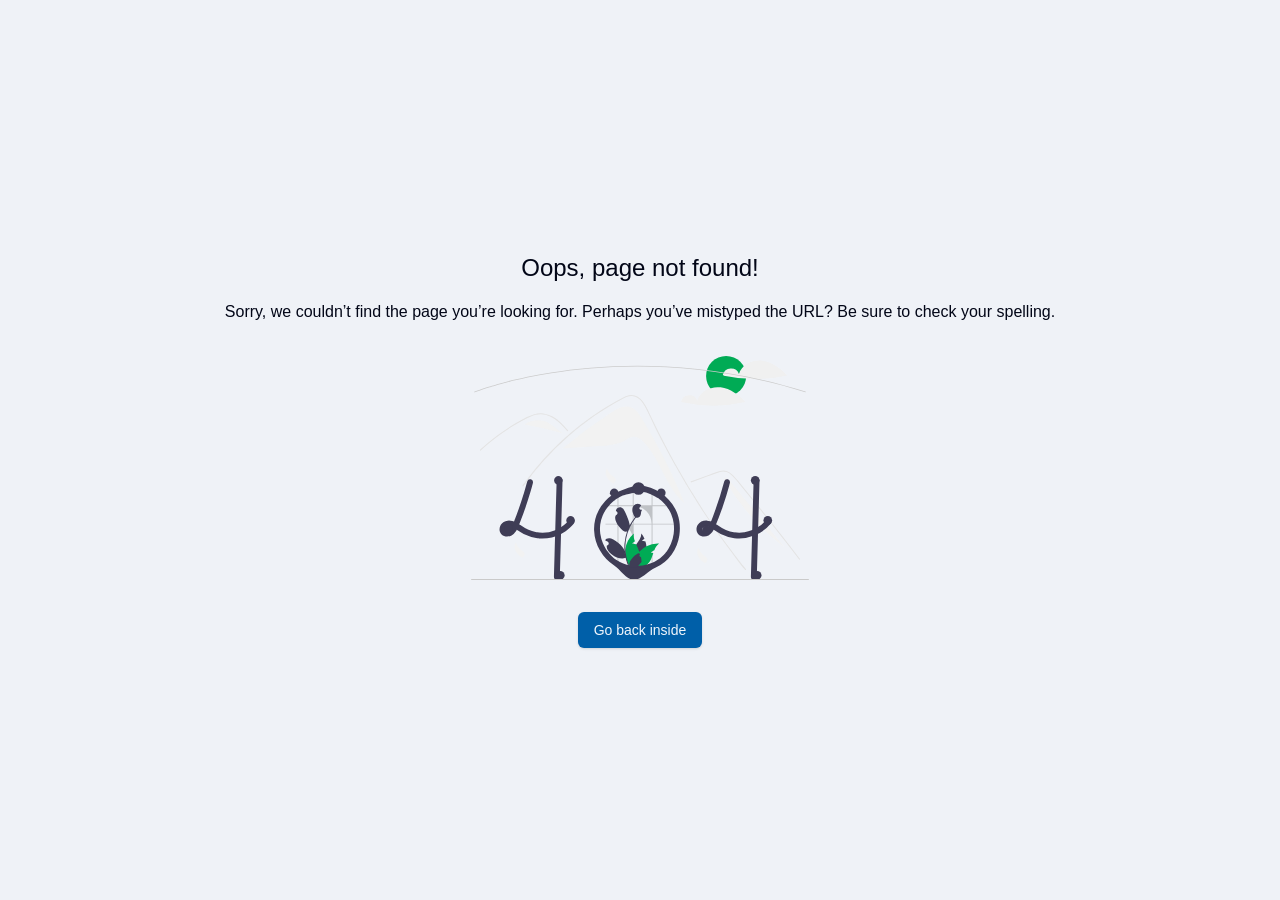
==== commit 9c171632: "Deploy to GitHub pages" ====
--- a/index.html
+++ b/index.html
@@ -1,5 +1,5 @@
 <!doctype html>
-<html lang="en">
+<html lang="sv-SE" available-languages="en-US,sv-SE,nb-NO,da-DK,fi-FI">
     <head>
         <meta charset="utf-8" />
         <link rel="icon" href="/favicon.ico" />
@@ -12,7 +12,7 @@
       script-src 'self' 'unsafe-inline';
       style-src 'self' 'unsafe-inline'; "/>
      -->
-        <meta name="description" content="Web site created using create-react-app" />
+        <meta name="description" content="" />
         <link rel="apple-touch-icon" href="/logo192.png" />
         <!--
       manifest.json provides metadata used when your web app is installed on a
@@ -30,8 +30,8 @@
     -->
         <meta http-equiv="X-Content-Type-Options" content="nosniff" />
         <title>CampusPharma AB | Powered by Tieraid</title>
-      <script type="module" crossorigin src="/assets/index-C1ITji_s.js"></script>
-      <link rel="stylesheet" crossorigin href="/assets/index-DsPNVGnU.css">
+      <script type="module" crossorigin src="/assets/index-BxBZYSDM.js"></script>
+      <link rel="stylesheet" crossorigin href="/assets/index-1gyn6C4D.css">
     </head>
     <!-- <body> -->
     <body class="bg-background text-foreground">
--- a/assets/index-1gyn6C4D.css
+++ b/assets/index-1gyn6C4D.css
@@ -0,0 +1 @@
+@layer properties{@supports (((-webkit-hyphens:none)) and (not (margin-trim:inline))) or ((-moz-orient:inline) and (not (color:rgb(from red r g b)))){*,:before,:after,::backdrop{--tw-translate-x:0;--tw-translate-y:0;--tw-translate-z:0;--tw-rotate-x:initial;--tw-rotate-y:initial;--tw-rotate-z:initial;--tw-skew-x:initial;--tw-skew-y:initial;--tw-space-y-reverse:0;--tw-space-x-reverse:0;--tw-border-style:solid;--tw-gradient-position:initial;--tw-gradient-from:#0000;--tw-gradient-via:#0000;--tw-gradient-to:#0000;--tw-gradient-stops:initial;--tw-gradient-via-stops:initial;--tw-gradient-from-position:0%;--tw-gradient-via-position:50%;--tw-gradient-to-position:100%;--tw-leading:initial;--tw-font-weight:initial;--tw-tracking:initial;--tw-ordinal:initial;--tw-slashed-zero:initial;--tw-numeric-figure:initial;--tw-numeric-spacing:initial;--tw-numeric-fraction:initial;--tw-shadow:0 0 #0000;--tw-shadow-color:initial;--tw-shadow-alpha:100%;--tw-inset-shadow:0 0 #0000;--tw-inset-shadow-color:initial;--tw-inset-shadow-alpha:100%;--tw-ring-color:initial;--tw-ring-shadow:0 0 #0000;--tw-inset-ring-color:initial;--tw-inset-ring-shadow:0 0 #0000;--tw-ring-inset:initial;--tw-ring-offset-width:0px;--tw-ring-offset-color:#fff;--tw-ring-offset-shadow:0 0 #0000;--tw-outline-style:solid;--tw-blur:initial;--tw-brightness:initial;--tw-contrast:initial;--tw-grayscale:initial;--tw-hue-rotate:initial;--tw-invert:initial;--tw-opacity:initial;--tw-saturate:initial;--tw-sepia:initial;--tw-drop-shadow:initial;--tw-drop-shadow-color:initial;--tw-drop-shadow-alpha:100%;--tw-drop-shadow-size:initial;--tw-backdrop-blur:initial;--tw-backdrop-brightness:initial;--tw-backdrop-contrast:initial;--tw-backdrop-grayscale:initial;--tw-backdrop-hue-rotate:initial;--tw-backdrop-invert:initial;--tw-backdrop-opacity:initial;--tw-backdrop-saturate:initial;--tw-backdrop-sepia:initial;--tw-duration:initial;--tw-ease:initial;--tw-scale-x:1;--tw-scale-y:1;--tw-scale-z:1}}}@layer theme{:root,:host{--font-sans:ui-sans-serif, system-ui, sans-serif, "Apple Color Emoji", "Segoe UI Emoji", "Segoe UI Symbol", "Noto Color Emoji";--font-mono:ui-monospace, SFMono-Regular, Menlo, Monaco, Consolas, "Liberation Mono", "Courier New", monospace;--color-red-50:oklch(97.1% .013 17.38);--color-red-100:oklch(93.6% .032 17.717);--color-red-300:oklch(80.8% .114 19.571);--color-red-400:oklch(70.4% .191 22.216);--color-red-500:oklch(63.7% .237 25.331);--color-red-600:oklch(57.7% .245 27.325);--color-red-700:oklch(50.5% .213 27.518);--color-orange-500:oklch(70.5% .213 47.604);--color-amber-500:oklch(76.9% .188 70.08);--color-yellow-50:oklch(98.7% .026 102.212);--color-yellow-300:oklch(90.5% .182 98.111);--color-yellow-500:oklch(79.5% .184 86.047);--color-yellow-800:oklch(47.6% .114 61.907);--color-green-400:oklch(79.2% .209 151.711);--color-green-500:oklch(72.3% .219 149.579);--color-green-600:oklch(62.7% .194 149.214);--color-emerald-50:oklch(97.9% .021 166.113);--color-emerald-100:oklch(95% .052 163.051);--color-emerald-200:oklch(90.5% .093 164.15);--color-emerald-400:oklch(76.5% .177 163.223);--color-emerald-500:oklch(69.6% .17 162.48);--color-emerald-600:oklch(59.6% .145 163.225);--color-emerald-900:oklch(37.8% .077 168.94);--color-teal-500:oklch(70.4% .14 182.503);--color-cyan-500:oklch(71.5% .143 215.221);--color-cyan-600:oklch(60.9% .126 221.723);--color-sky-100:oklch(95.1% .026 236.824);--color-sky-700:oklch(50% .134 242.749);--color-sky-800:oklch(44.3% .11 240.79);--color-blue-50:oklch(97% .014 254.604);--color-blue-100:oklch(93.2% .032 255.585);--color-blue-200:oklch(88.2% .059 254.128);--color-blue-300:oklch(80.9% .105 251.813);--color-blue-400:oklch(70.7% .165 254.624);--color-blue-500:oklch(62.3% .214 259.815);--color-blue-600:oklch(54.6% .245 262.881);--color-blue-700:oklch(48.8% .243 264.376);--color-blue-800:oklch(42.4% .199 265.638);--color-blue-900:oklch(37.9% .146 265.522);--color-indigo-100:oklch(93% .034 272.788);--color-indigo-500:oklch(58.5% .233 277.117);--color-indigo-900:oklch(35.9% .144 278.697);--color-purple-200:oklch(90.2% .063 306.703);--color-purple-500:oklch(62.7% .265 303.9);--color-pink-500:oklch(65.6% .241 354.308);--color-slate-400:oklch(70.4% .04 256.788);--color-gray-50:oklch(98.5% .002 247.839);--color-gray-100:oklch(96.7% .003 264.542);--color-gray-200:oklch(92.8% .006 264.531);--color-gray-300:oklch(87.2% .01 258.338);--color-gray-400:oklch(70.7% .022 261.325);--color-gray-500:oklch(55.1% .027 264.364);--color-gray-600:oklch(44.6% .03 256.802);--color-gray-700:oklch(37.3% .034 259.733);--color-gray-800:oklch(27.8% .033 256.848);--color-gray-900:oklch(21% .034 264.665);--color-zinc-50:oklch(98.5% 0 0);--color-zinc-100:oklch(96.7% .001 286.375);--color-zinc-900:oklch(21% .006 285.885);--color-zinc-950:oklch(14.1% .005 285.823);--color-black:#000;--color-white:#fff;--spacing:.25rem;--breakpoint-lg:976px;--container-md:28rem;--container-lg:32rem;--container-xl:36rem;--container-2xl:42rem;--container-4xl:56rem;--container-7xl:80rem;--text-xs:.75rem;--text-xs--line-height:calc(1 / .75);--text-sm:.875rem;--text-sm--line-height:calc(1.25 / .875);--text-base:1rem;--text-base--line-height: 1.5 ;--text-lg:1.125rem;--text-lg--line-height:calc(1.75 / 1.125);--text-xl:1.25rem;--text-xl--line-height:calc(1.75 / 1.25);--text-2xl:1.5rem;--text-2xl--line-height:calc(2 / 1.5);--text-3xl:1.875rem;--text-3xl--line-height: 1.2 ;--text-4xl:2.25rem;--text-4xl--line-height:calc(2.5 / 2.25);--text-5xl:3rem;--text-5xl--line-height:1;--text-6xl:3.75rem;--text-6xl--line-height:1;--text-7xl:4.5rem;--text-7xl--line-height:1;--font-weight-light:300;--font-weight-normal:400;--font-weight-medium:500;--font-weight-semibold:600;--font-weight-bold:700;--tracking-tight:-.025em;--tracking-wide:.025em;--tracking-widest:.1em;--leading-tight:1.25;--leading-normal:1.5;--leading-relaxed:1.625;--radius-sm:.25rem;--radius-md:.375rem;--radius-lg:var(--radius);--radius-xl:.75rem;--radius-2xl:1rem;--radius-3xl:1.5rem;--drop-shadow-2xl:0 25px 25px #00000026;--ease-in-out:cubic-bezier(.4, 0, .2, 1);--animate-spin:spin 1s linear infinite;--animate-ping:ping 1s cubic-bezier(0, 0, .2, 1) infinite;--animate-pulse:pulse 2s cubic-bezier(.4, 0, .6, 1) infinite;--animate-bounce:bounce 1s infinite;--blur-sm:8px;--blur-3xl:64px;--aspect-video:16 / 9;--default-transition-duration:.15s;--default-transition-timing-function:cubic-bezier(.4, 0, .2, 1);--default-font-family:var(--font-sans);--default-mono-font-family:var(--font-mono);--radius:.3rem;--spacing-128:32rem;--color-background:#eff2f7;--color-foreground:#020617;--color-card:#fff;--color-card-foreground:#020617;--color-popover:#fff;--color-popover-foreground:#020617;--color-primary:#005fa8;--color-primary-foreground:#f0f6fc;--color-secondary:#eff4f9;--color-secondary-foreground:#0f172a;--color-muted:#eff4f9;--color-muted-foreground:#64748b;--color-accent:#eff4f9;--color-accent-foreground:#0f172a;--color-destructive:#ef4444;--color-destructive-foreground:#f0f6fc;--color-border:#e2e8f0;--color-input:#e2e8f0;--color-ring:#3b82f6;--animate-accordion-down:accordion-down .2s ease-out;--animate-accordion-up:accordion-up .2s ease-out}}@layer base{*,:after,:before,::backdrop{box-sizing:border-box;border:0 solid;margin:0;padding:0}::file-selector-button{box-sizing:border-box;border:0 solid;margin:0;padding:0}html,:host{-webkit-text-size-adjust:100%;tab-size:4;line-height:1.5;font-family:var(--default-font-family,ui-sans-serif, system-ui, sans-serif, "Apple Color Emoji", "Segoe UI Emoji", "Segoe UI Symbol", "Noto Color Emoji");font-feature-settings:var(--default-font-feature-settings,normal);font-variation-settings:var(--default-font-variation-settings,normal);-webkit-tap-highlight-color:transparent}hr{height:0;color:inherit;border-top-width:1px}abbr:where([title]){-webkit-text-decoration:underline dotted;text-decoration:underline dotted}h1,h2,h3,h4,h5,h6{font-size:inherit;font-weight:inherit}a{color:inherit;-webkit-text-decoration:inherit;text-decoration:inherit}b,strong{font-weight:bolder}code,kbd,samp,pre{font-family:var(--default-mono-font-family,ui-monospace, SFMono-Regular, Menlo, Monaco, Consolas, "Liberation Mono", "Courier New", monospace);font-feature-settings:var(--default-mono-font-feature-settings,normal);font-variation-settings:var(--default-mono-font-variation-settings,normal);font-size:1em}small{font-size:80%}sub,sup{vertical-align:baseline;font-size:75%;line-height:0;position:relative}sub{bottom:-.25em}sup{top:-.5em}table{text-indent:0;border-color:inherit;border-collapse:collapse}:-moz-focusring{outline:auto}progress{vertical-align:baseline}summary{display:list-item}ol,ul,menu{list-style:none}img,svg,video,canvas,audio,iframe,embed,object{vertical-align:middle;display:block}img,video{max-width:100%;height:auto}button,input,select,optgroup,textarea{font:inherit;font-feature-settings:inherit;font-variation-settings:inherit;letter-spacing:inherit;color:inherit;opacity:1;background-color:#0000;border-radius:0}::file-selector-button{font:inherit;font-feature-settings:inherit;font-variation-settings:inherit;letter-spacing:inherit;color:inherit;opacity:1;background-color:#0000;border-radius:0}:where(select:is([multiple],[size])) optgroup{font-weight:bolder}:where(select:is([multiple],[size])) optgroup option{padding-inline-start:20px}::file-selector-button{margin-inline-end:4px}::placeholder{opacity:1}@supports (not ((-webkit-appearance:-apple-pay-button))) or (contain-intrinsic-size:1px){::placeholder{color:currentColor}@supports (color:color-mix(in lab,red,red)){::placeholder{color:color-mix(in oklab,currentcolor 50%,transparent)}}}textarea{resize:vertical}::-webkit-search-decoration{-webkit-appearance:none}::-webkit-date-and-time-value{min-height:1lh;text-align:inherit}::-webkit-datetime-edit{display:inline-flex}::-webkit-datetime-edit-fields-wrapper{padding:0}::-webkit-datetime-edit{padding-block:0}::-webkit-datetime-edit-year-field{padding-block:0}::-webkit-datetime-edit-month-field{padding-block:0}::-webkit-datetime-edit-day-field{padding-block:0}::-webkit-datetime-edit-hour-field{padding-block:0}::-webkit-datetime-edit-minute-field{padding-block:0}::-webkit-datetime-edit-second-field{padding-block:0}::-webkit-datetime-edit-millisecond-field{padding-block:0}::-webkit-datetime-edit-meridiem-field{padding-block:0}::-webkit-calendar-picker-indicator{line-height:1}:-moz-ui-invalid{box-shadow:none}button,input:where([type=button],[type=reset],[type=submit]){appearance:button}::file-selector-button{appearance:button}::-webkit-inner-spin-button{height:auto}::-webkit-outer-spin-button{height:auto}[hidden]:where(:not([hidden=until-found])){display:none!important}*,:after,:before,::backdrop{border-color:var(--color-border)}::file-selector-button{border-color:var(--color-border)}h1{font-size:var(--text-2xl);line-height:var(--tw-leading,var(--text-2xl--line-height))}h2{font-size:var(--text-xl);line-height:var(--tw-leading,var(--text-xl--line-height))}h3{font-size:var(--text-lg);line-height:var(--tw-leading,var(--text-lg--line-height))}h4{font-size:var(--text-base);line-height:var(--tw-leading,var(--text-base--line-height))}h5{font-size:var(--text-sm);line-height:var(--tw-leading,var(--text-sm--line-height))}}@layer components;@layer utilities{.pointer-events-auto{pointer-events:auto}.pointer-events-none{pointer-events:none}.collapse{visibility:collapse}.invisible{visibility:hidden}.visible{visibility:visible}.sr-only{clip-path:inset(50%);white-space:nowrap;border-width:0;width:1px;height:1px;margin:-1px;padding:0;position:absolute;overflow:hidden}.absolute{position:absolute}.fixed{position:fixed}.relative{position:relative}.static{position:static}.sticky{position:sticky}.inset-0{inset:calc(var(--spacing) * 0)}.start{inset-inline-start:var(--spacing)}.end{inset-inline-end:var(--spacing)}.-top-1\.5{top:calc(var(--spacing) * -1.5)}.-top-4{top:calc(var(--spacing) * -4)}.top-0{top:calc(var(--spacing) * 0)}.top-0\.5{top:calc(var(--spacing) * .5)}.top-1{top:calc(var(--spacing) * 1)}.top-1\/2{top:50%}.top-1\/4{top:25%}.top-4{top:calc(var(--spacing) * 4)}.top-\[50\%\]{top:50%}.top-full{top:100%}.-right-1\.5{right:calc(var(--spacing) * -1.5)}.-right-4{right:calc(var(--spacing) * -4)}.right-0{right:calc(var(--spacing) * 0)}.right-0\.5{right:calc(var(--spacing) * .5)}.right-1{right:calc(var(--spacing) * 1)}.right-2{right:calc(var(--spacing) * 2)}.right-4{right:calc(var(--spacing) * 4)}.right-9{right:calc(var(--spacing) * 9)}.right-12{right:calc(var(--spacing) * 12)}.-bottom-4{bottom:calc(var(--spacing) * -4)}.bottom-0{bottom:calc(var(--spacing) * 0)}.bottom-1{bottom:calc(var(--spacing) * 1)}.bottom-1\/4{bottom:25%}.bottom-8{bottom:calc(var(--spacing) * 8)}.-left-4{left:calc(var(--spacing) * -4)}.left-0{left:calc(var(--spacing) * 0)}.left-1\.5{left:calc(var(--spacing) * 1.5)}.left-1\/2{left:50%}.left-2{left:calc(var(--spacing) * 2)}.left-4{left:calc(var(--spacing) * 4)}.left-\[50\%\]{left:50%}.z-0{z-index:0}.z-10{z-index:10}.z-20{z-index:20}.z-50{z-index:50}.z-10000{z-index:10000}.order-1{order:1}.order-2{order:2}.col-span-1{grid-column:span 1/span 1}.col-span-full{grid-column:1/-1}.container{width:100%}@media(min-width:480px){.container{max-width:480px}}@media(min-width:768px){.container{max-width:768px}}@media(min-width:976px){.container{max-width:976px}}@media(min-width:1440px){.container{max-width:1440px}}@media(min-width:96rem){.container{max-width:96rem}}.m-1{margin:calc(var(--spacing) * 1)}.m-2{margin:calc(var(--spacing) * 2)}.m-4{margin:calc(var(--spacing) * 4)}.m-8{margin:calc(var(--spacing) * 8)}.-mx-1{margin-inline:calc(var(--spacing) * -1)}.mx-1{margin-inline:calc(var(--spacing) * 1)}.mx-2{margin-inline:calc(var(--spacing) * 2)}.mx-4{margin-inline:calc(var(--spacing) * 4)}.mx-8{margin-inline:calc(var(--spacing) * 8)}.mx-10{margin-inline:calc(var(--spacing) * 10)}.mx-auto{margin-inline:auto}.my-0\.5{margin-block:calc(var(--spacing) * .5)}.my-1{margin-block:calc(var(--spacing) * 1)}.my-2{margin-block:calc(var(--spacing) * 2)}.my-4{margin-block:calc(var(--spacing) * 4)}.my-6{margin-block:calc(var(--spacing) * 6)}.my-8{margin-block:calc(var(--spacing) * 8)}.-mt-1{margin-top:calc(var(--spacing) * -1)}.-mt-9{margin-top:calc(var(--spacing) * -9)}.mt-0{margin-top:calc(var(--spacing) * 0)}.mt-0\.5{margin-top:calc(var(--spacing) * .5)}.mt-1{margin-top:calc(var(--spacing) * 1)}.mt-2{margin-top:calc(var(--spacing) * 2)}.mt-3{margin-top:calc(var(--spacing) * 3)}.mt-4{margin-top:calc(var(--spacing) * 4)}.mt-5{margin-top:calc(var(--spacing) * 5)}.mt-6{margin-top:calc(var(--spacing) * 6)}.mt-8{margin-top:calc(var(--spacing) * 8)}.mt-10{margin-top:calc(var(--spacing) * 10)}.mt-11{margin-top:calc(var(--spacing) * 11)}.mt-12{margin-top:calc(var(--spacing) * 12)}.mt-20{margin-top:calc(var(--spacing) * 20)}.mt-24{margin-top:calc(var(--spacing) * 24)}.mt-auto{margin-top:auto}.-mr-1{margin-right:calc(var(--spacing) * -1)}.-mr-1\.25{margin-right:calc(var(--spacing) * -1.25)}.mr-0{margin-right:calc(var(--spacing) * 0)}.mr-1{margin-right:calc(var(--spacing) * 1)}.mr-1\.5{margin-right:calc(var(--spacing) * 1.5)}.mr-2{margin-right:calc(var(--spacing) * 2)}.mr-3{margin-right:calc(var(--spacing) * 3)}.mr-4{margin-right:calc(var(--spacing) * 4)}.mb-0{margin-bottom:calc(var(--spacing) * 0)}.mb-0\.5{margin-bottom:calc(var(--spacing) * .5)}.mb-1{margin-bottom:calc(var(--spacing) * 1)}.mb-2{margin-bottom:calc(var(--spacing) * 2)}.mb-3{margin-bottom:calc(var(--spacing) * 3)}.mb-4{margin-bottom:calc(var(--spacing) * 4)}.mb-6{margin-bottom:calc(var(--spacing) * 6)}.mb-8{margin-bottom:calc(var(--spacing) * 8)}.mb-10{margin-bottom:calc(var(--spacing) * 10)}.mb-16{margin-bottom:calc(var(--spacing) * 16)}.ml-1{margin-left:calc(var(--spacing) * 1)}.ml-2{margin-left:calc(var(--spacing) * 2)}.ml-3{margin-left:calc(var(--spacing) * 3)}.ml-5{margin-left:calc(var(--spacing) * 5)}.ml-6{margin-left:calc(var(--spacing) * 6)}.ml-7{margin-left:calc(var(--spacing) * 7)}.ml-auto{margin-left:auto}.line-clamp-2{-webkit-line-clamp:2;-webkit-box-orient:vertical;display:-webkit-box;overflow:hidden}.line-clamp-3{-webkit-line-clamp:3;-webkit-box-orient:vertical;display:-webkit-box;overflow:hidden}.block{display:block}.contents{display:contents}.flex{display:flex}.grid{display:grid}.hidden{display:none}.inline-block{display:inline-block}.inline-flex{display:inline-flex}.table{display:table}.aspect-auto{aspect-ratio:auto}.aspect-square{aspect-ratio:1}.aspect-video{aspect-ratio:var(--aspect-video)}.size-4{width:calc(var(--spacing) * 4);height:calc(var(--spacing) * 4)}.size-8{width:calc(var(--spacing) * 8);height:calc(var(--spacing) * 8)}.size-full{width:100%;height:100%}.h-\(--radix-select-trigger-height\){height:var(--radix-select-trigger-height)}.h-0{height:calc(var(--spacing) * 0)}.h-1{height:calc(var(--spacing) * 1)}.h-2{height:calc(var(--spacing) * 2)}.h-2\.5{height:calc(var(--spacing) * 2.5)}.h-3{height:calc(var(--spacing) * 3)}.h-3\.5{height:calc(var(--spacing) * 3.5)}.h-4{height:calc(var(--spacing) * 4)}.h-5{height:calc(var(--spacing) * 5)}.h-6{height:calc(var(--spacing) * 6)}.h-7{height:calc(var(--spacing) * 7)}.h-8{height:calc(var(--spacing) * 8)}.h-9{height:calc(var(--spacing) * 9)}.h-10{height:calc(var(--spacing) * 10)}.h-11{height:calc(var(--spacing) * 11)}.h-12{height:calc(var(--spacing) * 12)}.h-16{height:calc(var(--spacing) * 16)}.h-20{height:calc(var(--spacing) * 20)}.h-24{height:calc(var(--spacing) * 24)}.h-32{height:calc(var(--spacing) * 32)}.h-40{height:calc(var(--spacing) * 40)}.h-48{height:calc(var(--spacing) * 48)}.h-64{height:calc(var(--spacing) * 64)}.h-72{height:calc(var(--spacing) * 72)}.h-96{height:calc(var(--spacing) * 96)}.h-128{height:var(--spacing-128)}.h-160{height:calc(var(--spacing) * 160)}.h-\[68px\]{height:68px}.h-\[250px\]{height:250px}.h-\[400px\]{height:400px}.h-\[calc\(100\%-5rem\)\]{height:calc(100% - 5rem)}.h-auto{height:auto}.h-dvh{height:100dvh}.h-fit{height:fit-content}.h-full{height:100%}.h-px{height:1px}.h-screen{height:100vh}.max-h-10{max-height:calc(var(--spacing) * 10)}.max-h-14{max-height:calc(var(--spacing) * 14)}.max-h-16{max-height:calc(var(--spacing) * 16)}.max-h-18{max-height:calc(var(--spacing) * 18)}.max-h-96{max-height:calc(var(--spacing) * 96)}.max-h-128{max-height:var(--spacing-128)}.max-h-\[450px\]{max-height:450px}.max-h-\[480px\]{max-height:480px}.max-h-screen{max-height:100vh}.min-h-24{min-height:calc(var(--spacing) * 24)}.min-h-96{min-height:calc(var(--spacing) * 96)}.min-h-\[60px\]{min-height:60px}.min-h-\[calc\(100vh-5rem\)\]{min-height:calc(100vh - 5rem)}.min-h-screen{min-height:100vh}.w-0{width:calc(var(--spacing) * 0)}.w-1{width:calc(var(--spacing) * 1)}.w-1\/3{width:33.3333%}.w-1\/6{width:16.6667%}.w-2{width:calc(var(--spacing) * 2)}.w-2\.5{width:calc(var(--spacing) * 2.5)}.w-2\/3{width:66.6667%}.w-3{width:calc(var(--spacing) * 3)}.w-3\.5{width:calc(var(--spacing) * 3.5)}.w-4{width:calc(var(--spacing) * 4)}.w-5{width:calc(var(--spacing) * 5)}.w-6{width:calc(var(--spacing) * 6)}.w-7{width:calc(var(--spacing) * 7)}.w-8{width:calc(var(--spacing) * 8)}.w-9{width:calc(var(--spacing) * 9)}.w-10{width:calc(var(--spacing) * 10)}.w-12{width:calc(var(--spacing) * 12)}.w-16{width:calc(var(--spacing) * 16)}.w-20{width:calc(var(--spacing) * 20)}.w-24{width:calc(var(--spacing) * 24)}.w-32{width:calc(var(--spacing) * 32)}.w-40{width:calc(var(--spacing) * 40)}.w-48{width:calc(var(--spacing) * 48)}.w-50{width:calc(var(--spacing) * 50)}.w-52{width:calc(var(--spacing) * 52)}.w-56{width:calc(var(--spacing) * 56)}.w-63{width:calc(var(--spacing) * 63)}.w-72{width:calc(var(--spacing) * 72)}.w-96{width:calc(var(--spacing) * 96)}.w-100{width:calc(var(--spacing) * 100)}.w-\[70px\]{width:70px}.w-\[100px\]{width:100px}.w-\[210mm\]{width:210mm}.w-\[300px\]{width:300px}.w-auto{width:auto}.w-fit{width:fit-content}.w-full{width:100%}.w-max{width:max-content}.w-px{width:1px}.max-w-2xl{max-width:var(--container-2xl)}.max-w-4xl{max-width:var(--container-4xl)}.max-w-7xl{max-width:var(--container-7xl)}.max-w-48{max-width:calc(var(--spacing) * 48)}.max-w-80{max-width:calc(var(--spacing) * 80)}.max-w-\[150px\]{max-width:150px}.max-w-\[170px\]{max-width:170px}.max-w-\[180px\]{max-width:180px}.max-w-\[190px\]{max-width:190px}.max-w-\[200px\]{max-width:200px}.max-w-\[248px\]{max-width:248px}.max-w-full{max-width:100%}.max-w-full\!{max-width:100%!important}.max-w-lg{max-width:var(--container-lg)}.max-w-md{max-width:var(--container-md)}.max-w-xl{max-width:var(--container-xl)}.min-w-\(--radix-select-trigger-width\){min-width:var(--radix-select-trigger-width)}.min-w-0{min-width:calc(var(--spacing) * 0)}.min-w-30{min-width:calc(var(--spacing) * 30)}.min-w-32{min-width:calc(var(--spacing) * 32)}.min-w-35{min-width:calc(var(--spacing) * 35)}.min-w-40{min-width:calc(var(--spacing) * 40)}.min-w-60{min-width:calc(var(--spacing) * 60)}.min-w-\[8rem\]{min-width:8rem}.flex-1{flex:1}.flex-auto{flex:auto}.flex-none{flex:none}.shrink-0{flex-shrink:0}.grow{flex-grow:1}.table-fixed{table-layout:fixed}.caption-bottom{caption-side:bottom}.border-collapse{border-collapse:collapse}.-translate-x-1\/2{--tw-translate-x: -50% ;translate:var(--tw-translate-x) var(--tw-translate-y)}.-translate-x-96{--tw-translate-x:calc(var(--spacing) * -96);translate:var(--tw-translate-x) var(--tw-translate-y)}.-translate-x-full{--tw-translate-x:-100%;translate:var(--tw-translate-x) var(--tw-translate-y)}.translate-x-0{--tw-translate-x:calc(var(--spacing) * 0);translate:var(--tw-translate-x) var(--tw-translate-y)}.translate-x-\[-50\%\]{--tw-translate-x:-50%;translate:var(--tw-translate-x) var(--tw-translate-y)}.-translate-y-1\/2{--tw-translate-y: -50% ;translate:var(--tw-translate-x) var(--tw-translate-y)}.translate-y-\[-50\%\]{--tw-translate-y:-50%;translate:var(--tw-translate-x) var(--tw-translate-y)}.rotate-0{rotate:none}.rotate-180{rotate:180deg}.transform{transform:var(--tw-rotate-x,) var(--tw-rotate-y,) var(--tw-rotate-z,) var(--tw-skew-x,) var(--tw-skew-y,)}.animate-bounce{animation:var(--animate-bounce)}.animate-ping{animation:var(--animate-ping)}.animate-pulse{animation:var(--animate-pulse)}.animate-spin{animation:var(--animate-spin)}.cursor-default{cursor:default}.cursor-move{cursor:move}.cursor-not-allowed{cursor:not-allowed}.cursor-pointer{cursor:pointer}.touch-none{touch-action:none}.resize{resize:both}.resize-none{resize:none}.list-none{list-style-type:none}.grid-cols-1{grid-template-columns:repeat(1,minmax(0,1fr))}.grid-cols-2{grid-template-columns:repeat(2,minmax(0,1fr))}.grid-cols-3{grid-template-columns:repeat(3,minmax(0,1fr))}.grid-cols-4{grid-template-columns:repeat(4,minmax(0,1fr))}.flex-col{flex-direction:column}.flex-col-reverse{flex-direction:column-reverse}.flex-row{flex-direction:row}.flex-row-reverse{flex-direction:row-reverse}.flex-wrap{flex-wrap:wrap}.place-content-start{place-content:start}.place-items-center{place-items:center}.content-center{align-content:center}.items-center{align-items:center}.items-end{align-items:flex-end}.items-start{align-items:flex-start}.items-stretch{align-items:stretch}.justify-around{justify-content:space-around}.justify-between{justify-content:space-between}.justify-center{justify-content:center}.justify-end{justify-content:flex-end}.justify-start{justify-content:flex-start}.justify-items-center{justify-items:center}.justify-items-end{justify-items:end}.gap-0{gap:calc(var(--spacing) * 0)}.gap-0\.5{gap:calc(var(--spacing) * .5)}.gap-1{gap:calc(var(--spacing) * 1)}.gap-1\.5{gap:calc(var(--spacing) * 1.5)}.gap-2{gap:calc(var(--spacing) * 2)}.gap-3{gap:calc(var(--spacing) * 3)}.gap-4{gap:calc(var(--spacing) * 4)}.gap-6{gap:calc(var(--spacing) * 6)}.gap-8{gap:calc(var(--spacing) * 8)}.gap-12{gap:calc(var(--spacing) * 12)}:where(.space-y-0>:not(:last-child)){--tw-space-y-reverse:0;margin-block-start:calc(calc(var(--spacing) * 0) * var(--tw-space-y-reverse));margin-block-end:calc(calc(var(--spacing) * 0) * calc(1 - var(--tw-space-y-reverse)))}:where(.space-y-0\.5>:not(:last-child)){--tw-space-y-reverse:0;margin-block-start:calc(calc(var(--spacing) * .5) * var(--tw-space-y-reverse));margin-block-end:calc(calc(var(--spacing) * .5) * calc(1 - var(--tw-space-y-reverse)))}:where(.space-y-1>:not(:last-child)){--tw-space-y-reverse:0;margin-block-start:calc(calc(var(--spacing) * 1) * var(--tw-space-y-reverse));margin-block-end:calc(calc(var(--spacing) * 1) * calc(1 - var(--tw-space-y-reverse)))}:where(.space-y-1\.5>:not(:last-child)){--tw-space-y-reverse:0;margin-block-start:calc(calc(var(--spacing) * 1.5) * var(--tw-space-y-reverse));margin-block-end:calc(calc(var(--spacing) * 1.5) * calc(1 - var(--tw-space-y-reverse)))}:where(.space-y-2>:not(:last-child)){--tw-space-y-reverse:0;margin-block-start:calc(calc(var(--spacing) * 2) * var(--tw-space-y-reverse));margin-block-end:calc(calc(var(--spacing) * 2) * calc(1 - var(--tw-space-y-reverse)))}:where(.space-y-3>:not(:last-child)){--tw-space-y-reverse:0;margin-block-start:calc(calc(var(--spacing) * 3) * var(--tw-space-y-reverse));margin-block-end:calc(calc(var(--spacing) * 3) * calc(1 - var(--tw-space-y-reverse)))}:where(.space-y-4>:not(:last-child)){--tw-space-y-reverse:0;margin-block-start:calc(calc(var(--spacing) * 4) * var(--tw-space-y-reverse));margin-block-end:calc(calc(var(--spacing) * 4) * calc(1 - var(--tw-space-y-reverse)))}:where(.space-y-5>:not(:last-child)){--tw-space-y-reverse:0;margin-block-start:calc(calc(var(--spacing) * 5) * var(--tw-space-y-reverse));margin-block-end:calc(calc(var(--spacing) * 5) * calc(1 - var(--tw-space-y-reverse)))}:where(.space-y-6>:not(:last-child)){--tw-space-y-reverse:0;margin-block-start:calc(calc(var(--spacing) * 6) * var(--tw-space-y-reverse));margin-block-end:calc(calc(var(--spacing) * 6) * calc(1 - var(--tw-space-y-reverse)))}:where(.space-y-8>:not(:last-child)){--tw-space-y-reverse:0;margin-block-start:calc(calc(var(--spacing) * 8) * var(--tw-space-y-reverse));margin-block-end:calc(calc(var(--spacing) * 8) * calc(1 - var(--tw-space-y-reverse)))}:where(.space-x-1>:not(:last-child)){--tw-space-x-reverse:0;margin-inline-start:calc(calc(var(--spacing) * 1) * var(--tw-space-x-reverse));margin-inline-end:calc(calc(var(--spacing) * 1) * calc(1 - var(--tw-space-x-reverse)))}:where(.space-x-1\.5>:not(:last-child)){--tw-space-x-reverse:0;margin-inline-start:calc(calc(var(--spacing) * 1.5) * var(--tw-space-x-reverse));margin-inline-end:calc(calc(var(--spacing) * 1.5) * calc(1 - var(--tw-space-x-reverse)))}:where(.space-x-2>:not(:last-child)){--tw-space-x-reverse:0;margin-inline-start:calc(calc(var(--spacing) * 2) * var(--tw-space-x-reverse));margin-inline-end:calc(calc(var(--spacing) * 2) * calc(1 - var(--tw-space-x-reverse)))}:where(.space-x-3>:not(:last-child)){--tw-space-x-reverse:0;margin-inline-start:calc(calc(var(--spacing) * 3) * var(--tw-space-x-reverse));margin-inline-end:calc(calc(var(--spacing) * 3) * calc(1 - var(--tw-space-x-reverse)))}:where(.space-x-4>:not(:last-child)){--tw-space-x-reverse:0;margin-inline-start:calc(calc(var(--spacing) * 4) * var(--tw-space-x-reverse));margin-inline-end:calc(calc(var(--spacing) * 4) * calc(1 - var(--tw-space-x-reverse)))}.gap-y-2{row-gap:calc(var(--spacing) * 2)}:where(.divide-gray-200>:not(:last-child)){border-color:var(--color-gray-200)}.place-self-center{place-self:center}.place-self-end{place-self:end}.self-center{align-self:center}.truncate{text-overflow:ellipsis;white-space:nowrap;overflow:hidden}.overflow-auto{overflow:auto}.overflow-hidden{overflow:hidden}.overflow-scroll{overflow:scroll}.overflow-x-auto{overflow-x:auto}.overflow-x-hidden{overflow-x:hidden}.overflow-y-auto{overflow-y:auto}.overflow-y-scroll{overflow-y:scroll}.rounded{border-radius:var(--radius)}.rounded-2xl{border-radius:var(--radius-2xl)}.rounded-3xl{border-radius:var(--radius-3xl)}.rounded-\[2px\]{border-radius:2px}.rounded-\[inherit\]{border-radius:inherit}.rounded-full{border-radius:3.40282e38px}.rounded-lg{border-radius:var(--radius-lg)}.rounded-md{border-radius:var(--radius-md)}.rounded-none{border-radius:0}.rounded-sm{border-radius:var(--radius-sm)}.rounded-xl{border-radius:var(--radius-xl)}.rounded-s-md{border-start-start-radius:var(--radius-md);border-end-start-radius:var(--radius-md)}.rounded-e-md{border-start-end-radius:var(--radius-md);border-end-end-radius:var(--radius-md)}.rounded-t-sm{border-top-left-radius:var(--radius-sm);border-top-right-radius:var(--radius-sm)}.rounded-t-xl{border-top-left-radius:var(--radius-xl);border-top-right-radius:var(--radius-xl)}.rounded-l-none{border-top-left-radius:0;border-bottom-left-radius:0}.rounded-l-xl{border-top-left-radius:var(--radius-xl);border-bottom-left-radius:var(--radius-xl)}.rounded-r-none{border-top-right-radius:0;border-bottom-right-radius:0}.rounded-r-xl{border-top-right-radius:var(--radius-xl);border-bottom-right-radius:var(--radius-xl)}.rounded-b-lg{border-bottom-right-radius:var(--radius-lg);border-bottom-left-radius:var(--radius-lg)}.rounded-b-none{border-bottom-right-radius:0;border-bottom-left-radius:0}.rounded-b-sm{border-bottom-right-radius:var(--radius-sm);border-bottom-left-radius:var(--radius-sm)}.border{border-style:var(--tw-border-style);border-width:1px}.border-0{border-style:var(--tw-border-style);border-width:0}.border-2{border-style:var(--tw-border-style);border-width:2px}.border-4{border-style:var(--tw-border-style);border-width:4px}.border-\[1\.5px\]{border-style:var(--tw-border-style);border-width:1.5px}.border-t{border-top-style:var(--tw-border-style);border-top-width:1px}.border-t-0{border-top-style:var(--tw-border-style);border-top-width:0}.border-t-2{border-top-style:var(--tw-border-style);border-top-width:2px}.border-r{border-right-style:var(--tw-border-style);border-right-width:1px}.border-r-0{border-right-style:var(--tw-border-style);border-right-width:0}.border-b{border-bottom-style:var(--tw-border-style);border-bottom-width:1px}.border-l{border-left-style:var(--tw-border-style);border-left-width:1px}.border-l-0{border-left-style:var(--tw-border-style);border-left-width:0}.border-l-4{border-left-style:var(--tw-border-style);border-left-width:4px}.border-dashed{--tw-border-style:dashed;border-style:dashed}.border-\[--color-border\]{border-color:--color-border}.border-black{border-color:var(--color-black)}.border-blue-300{border-color:var(--color-blue-300)}.border-blue-500{border-color:var(--color-blue-500)}.border-blue-800{border-color:var(--color-blue-800)}.border-border\/50{border-color:#e2e8f080}@supports (color:color-mix(in lab,red,red)){.border-border\/50{border-color:color-mix(in oklab,var(--color-border) 50%,transparent)}}.border-destructive{border-color:var(--color-destructive)}.border-destructive\/50{border-color:#ef444480}@supports (color:color-mix(in lab,red,red)){.border-destructive\/50{border-color:color-mix(in oklab,var(--color-destructive) 50%,transparent)}}.border-emerald-200{border-color:var(--color-emerald-200)}.border-gray-200{border-color:var(--color-gray-200)}.border-gray-300{border-color:var(--color-gray-300)}.border-gray-500{border-color:var(--color-gray-500)}.border-gray-800{border-color:var(--color-gray-800)}.border-green-500{border-color:var(--color-green-500)}.border-input{border-color:var(--color-input)}.border-primary{border-color:var(--color-primary)}.border-purple-500{border-color:var(--color-purple-500)}.border-red-500{border-color:var(--color-red-500)}.border-transparent{border-color:#0000}.border-white\/10{border-color:#ffffff1a}@supports (color:color-mix(in lab,red,red)){.border-white\/10{border-color:color-mix(in oklab,var(--color-white) 10%,transparent)}}.border-white\/20{border-color:#fff3}@supports (color:color-mix(in lab,red,red)){.border-white\/20{border-color:color-mix(in oklab,var(--color-white) 20%,transparent)}}.border-white\/30{border-color:#ffffff4d}@supports (color:color-mix(in lab,red,red)){.border-white\/30{border-color:color-mix(in oklab,var(--color-white) 30%,transparent)}}.border-yellow-300{border-color:var(--color-yellow-300)}.border-yellow-500{border-color:var(--color-yellow-500)}.border-t-transparent{border-top-color:#0000}.border-b-gray-200{border-bottom-color:var(--color-gray-200)}.border-l-transparent{border-left-color:#0000}.bg-\[\#0a1b26\]{background-color:#0a1b26}.bg-\[\#122838\]{background-color:#122838}.bg-\[\#122838\]\/95{background-color:#122838f2}.bg-\[--color-bg\]{background-color:--color-bg}.bg-accent{background-color:var(--color-accent)}.bg-amber-500{background-color:var(--color-amber-500)}.bg-background{background-color:var(--color-background)}.bg-black\/80{background-color:#000c}@supports (color:color-mix(in lab,red,red)){.bg-black\/80{background-color:color-mix(in oklab,var(--color-black) 80%,transparent)}}.bg-blue-50{background-color:var(--color-blue-50)}.bg-blue-100{background-color:var(--color-blue-100)}.bg-blue-200{background-color:var(--color-blue-200)}.bg-blue-300{background-color:var(--color-blue-300)}.bg-blue-400{background-color:var(--color-blue-400)}.bg-blue-500\/10{background-color:#3080ff1a}@supports (color:color-mix(in lab,red,red)){.bg-blue-500\/10{background-color:color-mix(in oklab,var(--color-blue-500) 10%,transparent)}}.bg-blue-600{background-color:var(--color-blue-600)}.bg-border{background-color:var(--color-border)}.bg-card{background-color:var(--color-card)}.bg-cyan-600{background-color:var(--color-cyan-600)}.bg-destructive{background-color:var(--color-destructive)}.bg-emerald-50{background-color:var(--color-emerald-50)}.bg-emerald-100{background-color:var(--color-emerald-100)}.bg-gray-50{background-color:var(--color-gray-50)}.bg-gray-100{background-color:var(--color-gray-100)}.bg-gray-300{background-color:var(--color-gray-300)}.bg-gray-400{background-color:var(--color-gray-400)}.bg-gray-500{background-color:var(--color-gray-500)}.bg-gray-600{background-color:var(--color-gray-600)}.bg-green-400{background-color:var(--color-green-400)}.bg-green-500{background-color:var(--color-green-500)}.bg-green-600{background-color:var(--color-green-600)}.bg-muted{background-color:var(--color-muted)}.bg-muted\/50{background-color:#eff4f980}@supports (color:color-mix(in lab,red,red)){.bg-muted\/50{background-color:color-mix(in oklab,var(--color-muted) 50%,transparent)}}.bg-popover{background-color:var(--color-popover)}.bg-primary{background-color:var(--color-primary)}.bg-primary-foreground{background-color:var(--color-primary-foreground)}.bg-primary\/20{background-color:#005fa833}@supports (color:color-mix(in lab,red,red)){.bg-primary\/20{background-color:color-mix(in oklab,var(--color-primary) 20%,transparent)}}.bg-purple-200{background-color:var(--color-purple-200)}.bg-purple-500\/10{background-color:#ac4bff1a}@supports (color:color-mix(in lab,red,red)){.bg-purple-500\/10{background-color:color-mix(in oklab,var(--color-purple-500) 10%,transparent)}}.bg-red-100{background-color:var(--color-red-100)}.bg-red-600{background-color:var(--color-red-600)}.bg-secondary{background-color:var(--color-secondary)}.bg-sky-100{background-color:var(--color-sky-100)}.bg-sky-700\/9{background-color:#0069a417}@supports (color:color-mix(in lab,red,red)){.bg-sky-700\/9{background-color:color-mix(in oklab,var(--color-sky-700) 9%,transparent)}}.bg-transparent{background-color:#0000}.bg-white{background-color:var(--color-white)}.bg-white\/10{background-color:#ffffff1a}@supports (color:color-mix(in lab,red,red)){.bg-white\/10{background-color:color-mix(in oklab,var(--color-white) 10%,transparent)}}.bg-white\/70{background-color:#ffffffb3}@supports (color:color-mix(in lab,red,red)){.bg-white\/70{background-color:color-mix(in oklab,var(--color-white) 70%,transparent)}}.bg-yellow-50{background-color:var(--color-yellow-50)}.bg-linear-to-b{--tw-gradient-position:to bottom}@supports (background-image:linear-gradient(in lab,red,red)){.bg-linear-to-b{--tw-gradient-position:to bottom in oklab}}.bg-linear-to-b{background-image:linear-gradient(var(--tw-gradient-stops))}.bg-linear-to-br{--tw-gradient-position:to bottom right}@supports (background-image:linear-gradient(in lab,red,red)){.bg-linear-to-br{--tw-gradient-position:to bottom right in oklab}}.bg-linear-to-br{background-image:linear-gradient(var(--tw-gradient-stops))}.bg-linear-to-r{--tw-gradient-position:to right}@supports (background-image:linear-gradient(in lab,red,red)){.bg-linear-to-r{--tw-gradient-position:to right in oklab}}.bg-linear-to-r{background-image:linear-gradient(var(--tw-gradient-stops))}.bg-\[url\(\'\/static\/hero\.jpeg\'\)\]{background-image:url(/static/hero.jpeg)}.from-\[\#122838\]{--tw-gradient-from:#122838;--tw-gradient-stops:var(--tw-gradient-via-stops,var(--tw-gradient-position), var(--tw-gradient-from) var(--tw-gradient-from-position), var(--tw-gradient-to) var(--tw-gradient-to-position))}.from-\[\#122838\]\/95{--tw-gradient-from:oklab(26.6968% -.0192568 -.036297/.95);--tw-gradient-stops:var(--tw-gradient-via-stops,var(--tw-gradient-position), var(--tw-gradient-from) var(--tw-gradient-from-position), var(--tw-gradient-to) var(--tw-gradient-to-position))}.from-blue-100{--tw-gradient-from:var(--color-blue-100);--tw-gradient-stops:var(--tw-gradient-via-stops,var(--tw-gradient-position), var(--tw-gradient-from) var(--tw-gradient-from-position), var(--tw-gradient-to) var(--tw-gradient-to-position))}.from-blue-400{--tw-gradient-from:var(--color-blue-400);--tw-gradient-stops:var(--tw-gradient-via-stops,var(--tw-gradient-position), var(--tw-gradient-from) var(--tw-gradient-from-position), var(--tw-gradient-to) var(--tw-gradient-to-position))}.from-blue-500{--tw-gradient-from:var(--color-blue-500);--tw-gradient-stops:var(--tw-gradient-via-stops,var(--tw-gradient-position), var(--tw-gradient-from) var(--tw-gradient-from-position), var(--tw-gradient-to) var(--tw-gradient-to-position))}.from-emerald-500{--tw-gradient-from:var(--color-emerald-500);--tw-gradient-stops:var(--tw-gradient-via-stops,var(--tw-gradient-position), var(--tw-gradient-from) var(--tw-gradient-from-position), var(--tw-gradient-to) var(--tw-gradient-to-position))}.from-orange-500{--tw-gradient-from:var(--color-orange-500);--tw-gradient-stops:var(--tw-gradient-via-stops,var(--tw-gradient-position), var(--tw-gradient-from) var(--tw-gradient-from-position), var(--tw-gradient-to) var(--tw-gradient-to-position))}.from-purple-500{--tw-gradient-from:var(--color-purple-500);--tw-gradient-stops:var(--tw-gradient-via-stops,var(--tw-gradient-position), var(--tw-gradient-from) var(--tw-gradient-from-position), var(--tw-gradient-to) var(--tw-gradient-to-position))}.from-white{--tw-gradient-from:var(--color-white);--tw-gradient-stops:var(--tw-gradient-via-stops,var(--tw-gradient-position), var(--tw-gradient-from) var(--tw-gradient-from-position), var(--tw-gradient-to) var(--tw-gradient-to-position))}.from-zinc-50{--tw-gradient-from:var(--color-zinc-50);--tw-gradient-stops:var(--tw-gradient-via-stops,var(--tw-gradient-position), var(--tw-gradient-from) var(--tw-gradient-from-position), var(--tw-gradient-to) var(--tw-gradient-to-position))}.via-\[\#1a3a4f\]{--tw-gradient-via:#1a3a4f;--tw-gradient-via-stops:var(--tw-gradient-position), var(--tw-gradient-from) var(--tw-gradient-from-position), var(--tw-gradient-via) var(--tw-gradient-via-position), var(--tw-gradient-to) var(--tw-gradient-to-position);--tw-gradient-stops:var(--tw-gradient-via-stops)}.via-\[\#122838\]\/90{--tw-gradient-via:oklab(26.6968% -.0192568 -.036297/.9);--tw-gradient-via-stops:var(--tw-gradient-position), var(--tw-gradient-from) var(--tw-gradient-from-position), var(--tw-gradient-via) var(--tw-gradient-via-position), var(--tw-gradient-to) var(--tw-gradient-to-position);--tw-gradient-stops:var(--tw-gradient-via-stops)}.via-zinc-50{--tw-gradient-via:var(--color-zinc-50);--tw-gradient-via-stops:var(--tw-gradient-position), var(--tw-gradient-from) var(--tw-gradient-from-position), var(--tw-gradient-via) var(--tw-gradient-via-position), var(--tw-gradient-to) var(--tw-gradient-to-position);--tw-gradient-stops:var(--tw-gradient-via-stops)}.to-\[\#0a1b26\]{--tw-gradient-to:#0a1b26;--tw-gradient-stops:var(--tw-gradient-via-stops,var(--tw-gradient-position), var(--tw-gradient-from) var(--tw-gradient-from-position), var(--tw-gradient-to) var(--tw-gradient-to-position))}.to-\[\#1a3a4f\]\/85{--tw-gradient-to:oklab(33.4501% -.0266918 -.0457517/.85);--tw-gradient-stops:var(--tw-gradient-via-stops,var(--tw-gradient-position), var(--tw-gradient-from) var(--tw-gradient-from-position), var(--tw-gradient-to) var(--tw-gradient-to-position))}.to-cyan-500{--tw-gradient-to:var(--color-cyan-500);--tw-gradient-stops:var(--tw-gradient-via-stops,var(--tw-gradient-position), var(--tw-gradient-from) var(--tw-gradient-from-position), var(--tw-gradient-to) var(--tw-gradient-to-position))}.to-emerald-400{--tw-gradient-to:var(--color-emerald-400);--tw-gradient-stops:var(--tw-gradient-via-stops,var(--tw-gradient-position), var(--tw-gradient-from) var(--tw-gradient-from-position), var(--tw-gradient-to) var(--tw-gradient-to-position))}.to-gray-50{--tw-gradient-to:var(--color-gray-50);--tw-gradient-stops:var(--tw-gradient-via-stops,var(--tw-gradient-position), var(--tw-gradient-from) var(--tw-gradient-from-position), var(--tw-gradient-to) var(--tw-gradient-to-position))}.to-indigo-100{--tw-gradient-to:var(--color-indigo-100);--tw-gradient-stops:var(--tw-gradient-via-stops,var(--tw-gradient-position), var(--tw-gradient-from) var(--tw-gradient-from-position), var(--tw-gradient-to) var(--tw-gradient-to-position))}.to-pink-500{--tw-gradient-to:var(--color-pink-500);--tw-gradient-stops:var(--tw-gradient-via-stops,var(--tw-gradient-position), var(--tw-gradient-from) var(--tw-gradient-from-position), var(--tw-gradient-to) var(--tw-gradient-to-position))}.to-red-500{--tw-gradient-to:var(--color-red-500);--tw-gradient-stops:var(--tw-gradient-via-stops,var(--tw-gradient-position), var(--tw-gradient-from) var(--tw-gradient-from-position), var(--tw-gradient-to) var(--tw-gradient-to-position))}.to-teal-500{--tw-gradient-to:var(--color-teal-500);--tw-gradient-stops:var(--tw-gradient-via-stops,var(--tw-gradient-position), var(--tw-gradient-from) var(--tw-gradient-from-position), var(--tw-gradient-to) var(--tw-gradient-to-position))}.to-zinc-100{--tw-gradient-to:var(--color-zinc-100);--tw-gradient-stops:var(--tw-gradient-via-stops,var(--tw-gradient-position), var(--tw-gradient-from) var(--tw-gradient-from-position), var(--tw-gradient-to) var(--tw-gradient-to-position))}.bg-cover{background-size:cover}.bg-clip-content{background-clip:content-box}.bg-clip-text{-webkit-background-clip:text;background-clip:text}.bg-center{background-position:50%}.bg-no-repeat{background-repeat:no-repeat}.fill-border{fill:var(--color-border)}.fill-current{fill:currentColor}.fill-red-600{fill:var(--color-red-600)}.fill-sky-800{fill:var(--color-sky-800)}.stroke-gray-600{stroke:var(--color-gray-600)}.stroke-white{stroke:var(--color-white)}.object-cover{object-fit:cover}.object-fill{object-fit:fill}.object-scale-down{object-fit:scale-down}.p-0{padding:calc(var(--spacing) * 0)}.p-0\.5{padding:calc(var(--spacing) * .5)}.p-1{padding:calc(var(--spacing) * 1)}.p-1\.5{padding:calc(var(--spacing) * 1.5)}.p-2{padding:calc(var(--spacing) * 2)}.p-3{padding:calc(var(--spacing) * 3)}.p-4{padding:calc(var(--spacing) * 4)}.p-6{padding:calc(var(--spacing) * 6)}.p-8{padding:calc(var(--spacing) * 8)}.p-12{padding:calc(var(--spacing) * 12)}.p-px{padding:1px}.px-0{padding-inline:calc(var(--spacing) * 0)}.px-1{padding-inline:calc(var(--spacing) * 1)}.px-1\.5{padding-inline:calc(var(--spacing) * 1.5)}.px-2{padding-inline:calc(var(--spacing) * 2)}.px-2\.5{padding-inline:calc(var(--spacing) * 2.5)}.px-3{padding-inline:calc(var(--spacing) * 3)}.px-4{padding-inline:calc(var(--spacing) * 4)}.px-6{padding-inline:calc(var(--spacing) * 6)}.px-8{padding-inline:calc(var(--spacing) * 8)}.px-12{padding-inline:calc(var(--spacing) * 12)}.py-0{padding-block:calc(var(--spacing) * 0)}.py-0\.5{padding-block:calc(var(--spacing) * .5)}.py-1{padding-block:calc(var(--spacing) * 1)}.py-1\.5{padding-block:calc(var(--spacing) * 1.5)}.py-2{padding-block:calc(var(--spacing) * 2)}.py-3{padding-block:calc(var(--spacing) * 3)}.py-4{padding-block:calc(var(--spacing) * 4)}.py-5{padding-block:calc(var(--spacing) * 5)}.py-12{padding-block:calc(var(--spacing) * 12)}.py-24{padding-block:calc(var(--spacing) * 24)}.pt-0{padding-top:calc(var(--spacing) * 0)}.pt-1{padding-top:calc(var(--spacing) * 1)}.pt-2{padding-top:calc(var(--spacing) * 2)}.pt-3{padding-top:calc(var(--spacing) * 3)}.pt-4{padding-top:calc(var(--spacing) * 4)}.pt-5{padding-top:calc(var(--spacing) * 5)}.pt-8{padding-top:calc(var(--spacing) * 8)}.pt-16{padding-top:calc(var(--spacing) * 16)}.pt-20{padding-top:calc(var(--spacing) * 20)}.pr-0{padding-right:calc(var(--spacing) * 0)}.pr-1{padding-right:calc(var(--spacing) * 1)}.pr-2{padding-right:calc(var(--spacing) * 2)}.pr-4{padding-right:calc(var(--spacing) * 4)}.pr-5{padding-right:calc(var(--spacing) * 5)}.pr-6{padding-right:calc(var(--spacing) * 6)}.pr-8{padding-right:calc(var(--spacing) * 8)}.pr-10{padding-right:calc(var(--spacing) * 10)}.pr-20{padding-right:calc(var(--spacing) * 20)}.pb-0{padding-bottom:calc(var(--spacing) * 0)}.pb-0\.5{padding-bottom:calc(var(--spacing) * .5)}.pb-1{padding-bottom:calc(var(--spacing) * 1)}.pb-2{padding-bottom:calc(var(--spacing) * 2)}.pb-3{padding-bottom:calc(var(--spacing) * 3)}.pb-4{padding-bottom:calc(var(--spacing) * 4)}.pb-8{padding-bottom:calc(var(--spacing) * 8)}.pl-0{padding-left:calc(var(--spacing) * 0)}.pl-2{padding-left:calc(var(--spacing) * 2)}.pl-4{padding-left:calc(var(--spacing) * 4)}.pl-8{padding-left:calc(var(--spacing) * 8)}.pl-12{padding-left:calc(var(--spacing) * 12)}.text-center{text-align:center}.text-end{text-align:end}.text-left{text-align:left}.text-right{text-align:right}.text-start{text-align:start}.align-middle{vertical-align:middle}.align-top{vertical-align:top}.font-mono{font-family:var(--font-mono)}.text-2xl{font-size:var(--text-2xl);line-height:var(--tw-leading,var(--text-2xl--line-height))}.text-3xl{font-size:var(--text-3xl);line-height:var(--tw-leading,var(--text-3xl--line-height))}.text-4xl{font-size:var(--text-4xl);line-height:var(--tw-leading,var(--text-4xl--line-height))}.text-base{font-size:var(--text-base);line-height:var(--tw-leading,var(--text-base--line-height))}.text-lg{font-size:var(--text-lg);line-height:var(--tw-leading,var(--text-lg--line-height))}.text-sm{font-size:var(--text-sm);line-height:var(--tw-leading,var(--text-sm--line-height))}.text-xl{font-size:var(--text-xl);line-height:var(--tw-leading,var(--text-xl--line-height))}.text-xs{font-size:var(--text-xs);line-height:var(--tw-leading,var(--text-xs--line-height))}.text-\[0\.8rem\]{font-size:.8rem}.text-\[10px\]{font-size:10px}.leading-none{--tw-leading:1;line-height:1}.leading-normal{--tw-leading:var(--leading-normal);line-height:var(--leading-normal)}.leading-relaxed{--tw-leading:var(--leading-relaxed);line-height:var(--leading-relaxed)}.leading-tight{--tw-leading:var(--leading-tight);line-height:var(--leading-tight)}.font-bold{--tw-font-weight:var(--font-weight-bold);font-weight:var(--font-weight-bold)}.font-light{--tw-font-weight:var(--font-weight-light);font-weight:var(--font-weight-light)}.font-medium{--tw-font-weight:var(--font-weight-medium);font-weight:var(--font-weight-medium)}.font-normal{--tw-font-weight:var(--font-weight-normal);font-weight:var(--font-weight-normal)}.font-semibold{--tw-font-weight:var(--font-weight-semibold);font-weight:var(--font-weight-semibold)}.tracking-tight{--tw-tracking:var(--tracking-tight);letter-spacing:var(--tracking-tight)}.tracking-wide{--tw-tracking:var(--tracking-wide);letter-spacing:var(--tracking-wide)}.tracking-widest{--tw-tracking:var(--tracking-widest);letter-spacing:var(--tracking-widest)}.text-nowrap{text-wrap:nowrap}.text-wrap{text-wrap:wrap}.break-words{overflow-wrap:break-word}.\[word-break\:break-all\],.break-all{word-break:break-all}.text-ellipsis{text-overflow:ellipsis}.whitespace-nowrap{white-space:nowrap}.\!text-foreground{color:var(--color-foreground)!important}.text-\[\#1d9ff1\]{color:#1d9ff1}.text-\[\#28D093\]{color:#28d093}.text-\[\#512B81\]{color:#512b81}.text-\[\#122838\]{color:#122838}.text-\[\#FF9048\]{color:#ff9048}.text-accent-foreground{color:var(--color-accent-foreground)}.text-black{color:var(--color-black)}.text-blue-500{color:var(--color-blue-500)}.text-blue-600{color:var(--color-blue-600)}.text-blue-700{color:var(--color-blue-700)}.text-card-foreground{color:var(--color-card-foreground)}.text-current{color:currentColor}.text-destructive{color:var(--color-destructive)}.text-destructive-foreground{color:var(--color-destructive-foreground)}.text-emerald-400{color:var(--color-emerald-400)}.text-emerald-600{color:var(--color-emerald-600)}.text-emerald-900{color:var(--color-emerald-900)}.text-foreground{color:var(--color-foreground)}.text-foreground\/50{color:#02061780}@supports (color:color-mix(in lab,red,red)){.text-foreground\/50{color:color-mix(in oklab,var(--color-foreground) 50%,transparent)}}.text-gray-400{color:var(--color-gray-400)}.text-gray-500{color:var(--color-gray-500)}.text-gray-600{color:var(--color-gray-600)}.text-gray-700{color:var(--color-gray-700)}.text-gray-900{color:var(--color-gray-900)}.text-green-500{color:var(--color-green-500)}.text-indigo-500{color:var(--color-indigo-500)}.text-muted-foreground{color:var(--color-muted-foreground)}.text-popover-foreground{color:var(--color-popover-foreground)}.text-primary{color:var(--color-primary)}.text-primary-foreground{color:var(--color-primary-foreground)}.text-purple-500{color:var(--color-purple-500)}.text-red-500{color:var(--color-red-500)}.text-secondary-foreground{color:var(--color-secondary-foreground)}.text-transparent{color:#0000}.text-white{color:var(--color-white)}.text-white\/60{color:#fff9}@supports (color:color-mix(in lab,red,red)){.text-white\/60{color:color-mix(in oklab,var(--color-white) 60%,transparent)}}.text-white\/70{color:#ffffffb3}@supports (color:color-mix(in lab,red,red)){.text-white\/70{color:color-mix(in oklab,var(--color-white) 70%,transparent)}}.text-white\/80{color:#fffc}@supports (color:color-mix(in lab,red,red)){.text-white\/80{color:color-mix(in oklab,var(--color-white) 80%,transparent)}}.text-white\/90{color:#ffffffe6}@supports (color:color-mix(in lab,red,red)){.text-white\/90{color:color-mix(in oklab,var(--color-white) 90%,transparent)}}.text-yellow-500{color:var(--color-yellow-500)}.text-yellow-800{color:var(--color-yellow-800)}.capitalize{text-transform:capitalize}.uppercase{text-transform:uppercase}.italic{font-style:italic}.tabular-nums{--tw-numeric-spacing:tabular-nums;font-variant-numeric:var(--tw-ordinal,) var(--tw-slashed-zero,) var(--tw-numeric-figure,) var(--tw-numeric-spacing,) var(--tw-numeric-fraction,)}.underline-offset-4{text-underline-offset:4px}.antialiased{-webkit-font-smoothing:antialiased;-moz-osx-font-smoothing:grayscale}.opacity-0{opacity:0}.opacity-20{opacity:.2}.opacity-35{opacity:.35}.opacity-50{opacity:.5}.opacity-60{opacity:.6}.opacity-70{opacity:.7}.opacity-75{opacity:.75}.opacity-80{opacity:.8}.opacity-90{opacity:.9}.opacity-100{opacity:1}.shadow{--tw-shadow:0 1px 3px 0 var(--tw-shadow-color,#0000001a), 0 1px 2px -1px var(--tw-shadow-color,#0000001a);box-shadow:var(--tw-inset-shadow),var(--tw-inset-ring-shadow),var(--tw-ring-offset-shadow),var(--tw-ring-shadow),var(--tw-shadow)}.shadow-2xl{--tw-shadow:0 25px 50px -12px var(--tw-shadow-color,#00000040);box-shadow:var(--tw-inset-shadow),var(--tw-inset-ring-shadow),var(--tw-ring-offset-shadow),var(--tw-ring-shadow),var(--tw-shadow)}.shadow-lg{--tw-shadow:0 10px 15px -3px var(--tw-shadow-color,#0000001a), 0 4px 6px -4px var(--tw-shadow-color,#0000001a);box-shadow:var(--tw-inset-shadow),var(--tw-inset-ring-shadow),var(--tw-ring-offset-shadow),var(--tw-ring-shadow),var(--tw-shadow)}.shadow-md{--tw-shadow:0 4px 6px -1px var(--tw-shadow-color,#0000001a), 0 2px 4px -2px var(--tw-shadow-color,#0000001a);box-shadow:var(--tw-inset-shadow),var(--tw-inset-ring-shadow),var(--tw-ring-offset-shadow),var(--tw-ring-shadow),var(--tw-shadow)}.shadow-sm{--tw-shadow:0 1px 3px 0 var(--tw-shadow-color,#0000001a), 0 1px 2px -1px var(--tw-shadow-color,#0000001a);box-shadow:var(--tw-inset-shadow),var(--tw-inset-ring-shadow),var(--tw-ring-offset-shadow),var(--tw-ring-shadow),var(--tw-shadow)}.shadow-xl{--tw-shadow:0 20px 25px -5px var(--tw-shadow-color,#0000001a), 0 8px 10px -6px var(--tw-shadow-color,#0000001a);box-shadow:var(--tw-inset-shadow),var(--tw-inset-ring-shadow),var(--tw-ring-offset-shadow),var(--tw-ring-shadow),var(--tw-shadow)}.shadow-xs{--tw-shadow:0 1px 2px 0 var(--tw-shadow-color,#0000000d);box-shadow:var(--tw-inset-shadow),var(--tw-inset-ring-shadow),var(--tw-ring-offset-shadow),var(--tw-ring-shadow),var(--tw-shadow)}.ring-0{--tw-ring-shadow:var(--tw-ring-inset,) 0 0 0 calc(0px + var(--tw-ring-offset-width)) var(--tw-ring-color,currentcolor);box-shadow:var(--tw-inset-shadow),var(--tw-inset-ring-shadow),var(--tw-ring-offset-shadow),var(--tw-ring-shadow),var(--tw-shadow)}.ring-offset-background{--tw-ring-offset-color:var(--color-background)}.outline-hidden{--tw-outline-style:none;outline-style:none}@media(forced-colors:active){.outline-hidden{outline-offset:2px;outline:2px solid #0000}}.outline{outline-style:var(--tw-outline-style);outline-width:1px}.blur{--tw-blur:blur(8px);filter:var(--tw-blur,) var(--tw-brightness,) var(--tw-contrast,) var(--tw-grayscale,) var(--tw-hue-rotate,) var(--tw-invert,) var(--tw-saturate,) var(--tw-sepia,) var(--tw-drop-shadow,)}.blur-3xl{--tw-blur:blur(var(--blur-3xl));filter:var(--tw-blur,) var(--tw-brightness,) var(--tw-contrast,) var(--tw-grayscale,) var(--tw-hue-rotate,) var(--tw-invert,) var(--tw-saturate,) var(--tw-sepia,) var(--tw-drop-shadow,)}.drop-shadow-2xl{--tw-drop-shadow-size:drop-shadow(0 25px 25px var(--tw-drop-shadow-color,#00000026));--tw-drop-shadow:drop-shadow(var(--drop-shadow-2xl));filter:var(--tw-blur,) var(--tw-brightness,) var(--tw-contrast,) var(--tw-grayscale,) var(--tw-hue-rotate,) var(--tw-invert,) var(--tw-saturate,) var(--tw-sepia,) var(--tw-drop-shadow,)}.filter{filter:var(--tw-blur,) var(--tw-brightness,) var(--tw-contrast,) var(--tw-grayscale,) var(--tw-hue-rotate,) var(--tw-invert,) var(--tw-saturate,) var(--tw-sepia,) var(--tw-drop-shadow,)}.backdrop-blur{--tw-backdrop-blur:blur(8px);-webkit-backdrop-filter:var(--tw-backdrop-blur,) var(--tw-backdrop-brightness,) var(--tw-backdrop-contrast,) var(--tw-backdrop-grayscale,) var(--tw-backdrop-hue-rotate,) var(--tw-backdrop-invert,) var(--tw-backdrop-opacity,) var(--tw-backdrop-saturate,) var(--tw-backdrop-sepia,);backdrop-filter:var(--tw-backdrop-blur,) var(--tw-backdrop-brightness,) var(--tw-backdrop-contrast,) var(--tw-backdrop-grayscale,) var(--tw-backdrop-hue-rotate,) var(--tw-backdrop-invert,) var(--tw-backdrop-opacity,) var(--tw-backdrop-saturate,) var(--tw-backdrop-sepia,)}.backdrop-blur-sm{--tw-backdrop-blur:blur(var(--blur-sm));-webkit-backdrop-filter:var(--tw-backdrop-blur,) var(--tw-backdrop-brightness,) var(--tw-backdrop-contrast,) var(--tw-backdrop-grayscale,) var(--tw-backdrop-hue-rotate,) var(--tw-backdrop-invert,) var(--tw-backdrop-opacity,) var(--tw-backdrop-saturate,) var(--tw-backdrop-sepia,);backdrop-filter:var(--tw-backdrop-blur,) var(--tw-backdrop-brightness,) var(--tw-backdrop-contrast,) var(--tw-backdrop-grayscale,) var(--tw-backdrop-hue-rotate,) var(--tw-backdrop-invert,) var(--tw-backdrop-opacity,) var(--tw-backdrop-saturate,) var(--tw-backdrop-sepia,)}.transition-\[margin-left\]{transition-property:margin-left;transition-timing-function:var(--tw-ease,var(--default-transition-timing-function));transition-duration:var(--tw-duration,var(--default-transition-duration))}.transition-\[width\]{transition-property:width;transition-timing-function:var(--tw-ease,var(--default-transition-timing-function));transition-duration:var(--tw-duration,var(--default-transition-duration))}.transition-all{transition-property:all;transition-timing-function:var(--tw-ease,var(--default-transition-timing-function));transition-duration:var(--tw-duration,var(--default-transition-duration))}.transition-colors{transition-property:color,background-color,border-color,outline-color,text-decoration-color,fill,stroke,--tw-gradient-from,--tw-gradient-via,--tw-gradient-to;transition-timing-function:var(--tw-ease,var(--default-transition-timing-function));transition-duration:var(--tw-duration,var(--default-transition-duration))}.transition-opacity{transition-property:opacity;transition-timing-function:var(--tw-ease,var(--default-transition-timing-function));transition-duration:var(--tw-duration,var(--default-transition-duration))}.transition-transform{transition-property:transform,translate,scale,rotate;transition-timing-function:var(--tw-ease,var(--default-transition-timing-function));transition-duration:var(--tw-duration,var(--default-transition-duration))}.transition-none{transition-property:none}.duration-200{--tw-duration:.2s;transition-duration:.2s}.duration-300{--tw-duration:.3s;transition-duration:.3s}.duration-700{--tw-duration:.7s;transition-duration:.7s}.ease-in-out{--tw-ease:var(--ease-in-out);transition-timing-function:var(--ease-in-out)}.select-none{-webkit-user-select:none;user-select:none}.select-text{-webkit-user-select:text;user-select:text}@media(hover:hover){.group-hover\:w-full:is(:where(.group):hover *){width:100%}.group-hover\:translate-x-1:is(:where(.group):hover *){--tw-translate-x:calc(var(--spacing) * 1);translate:var(--tw-translate-x) var(--tw-translate-y)}.group-hover\:scale-110:is(:where(.group):hover *){--tw-scale-x:110%;--tw-scale-y:110%;--tw-scale-z:110%;scale:var(--tw-scale-x) var(--tw-scale-y)}.group-hover\:bg-emerald-200:is(:where(.group):hover *){background-color:var(--color-emerald-200)}.group-hover\:opacity-100:is(:where(.group):hover *){opacity:1}}.group-\[\.destructive\]\:border-muted\/40:is(:where(.group).destructive *){border-color:#eff4f966}@supports (color:color-mix(in lab,red,red)){.group-\[\.destructive\]\:border-muted\/40:is(:where(.group).destructive *){border-color:color-mix(in oklab,var(--color-muted) 40%,transparent)}}.group-\[\.destructive\]\:text-red-300:is(:where(.group).destructive *){color:var(--color-red-300)}.peer-disabled\:cursor-not-allowed:is(:where(.peer):disabled~*){cursor:not-allowed}.peer-disabled\:opacity-70:is(:where(.peer):disabled~*){opacity:.7}.file\:border-0::file-selector-button{border-style:var(--tw-border-style);border-width:0}.file\:bg-transparent::file-selector-button{background-color:#0000}.file\:text-sm::file-selector-button{font-size:var(--text-sm);line-height:var(--tw-leading,var(--text-sm--line-height))}.file\:font-medium::file-selector-button{--tw-font-weight:var(--font-weight-medium);font-weight:var(--font-weight-medium)}.placeholder\:text-muted-foreground::placeholder{color:var(--color-muted-foreground)}.first\:rounded-t-lg:first-child{border-top-left-radius:var(--radius-lg);border-top-right-radius:var(--radius-lg)}.first\:rounded-t-sm:first-child{border-top-left-radius:var(--radius-sm);border-top-right-radius:var(--radius-sm)}.first\:rounded-l-md:first-child{border-top-left-radius:var(--radius-md);border-bottom-left-radius:var(--radius-md)}.first\:border-r-0:first-child{border-right-style:var(--tw-border-style);border-right-width:0}.last\:rounded-r-md:last-child{border-top-right-radius:var(--radius-md);border-bottom-right-radius:var(--radius-md)}.last\:rounded-b-lg:last-child{border-bottom-right-radius:var(--radius-lg);border-bottom-left-radius:var(--radius-lg)}.last\:rounded-b-sm:last-child{border-bottom-right-radius:var(--radius-sm);border-bottom-left-radius:var(--radius-sm)}.last\:border-0:last-child{border-style:var(--tw-border-style);border-width:0}.last\:border-l-0:last-child{border-left-style:var(--tw-border-style);border-left-width:0}.empty\:hidden:empty{display:none}@media(hover:hover){.hover\:-translate-y-1:hover{--tw-translate-y:calc(var(--spacing) * -1);translate:var(--tw-translate-x) var(--tw-translate-y)}.hover\:-translate-y-2:hover{--tw-translate-y:calc(var(--spacing) * -2);translate:var(--tw-translate-x) var(--tw-translate-y)}.hover\:scale-105:hover{--tw-scale-x:105%;--tw-scale-y:105%;--tw-scale-z:105%;scale:var(--tw-scale-x) var(--tw-scale-y)}.hover\:border-blue-500:hover{border-color:var(--color-blue-500)}.hover\:border-white\/50:hover{border-color:#ffffff80}@supports (color:color-mix(in lab,red,red)){.hover\:border-white\/50:hover{border-color:color-mix(in oklab,var(--color-white) 50%,transparent)}}.hover\:bg-\[\#1a3a4f\]:hover{background-color:#1a3a4f}.hover\:bg-accent:hover{background-color:var(--color-accent)}.hover\:bg-accent\/50:hover{background-color:#eff4f980}@supports (color:color-mix(in lab,red,red)){.hover\:bg-accent\/50:hover{background-color:color-mix(in oklab,var(--color-accent) 50%,transparent)}}.hover\:bg-background:hover{background-color:var(--color-background)}.hover\:bg-destructive\/10:hover{background-color:#ef44441a}@supports (color:color-mix(in lab,red,red)){.hover\:bg-destructive\/10:hover{background-color:color-mix(in oklab,var(--color-destructive) 10%,transparent)}}.hover\:bg-destructive\/80:hover{background-color:#ef4444cc}@supports (color:color-mix(in lab,red,red)){.hover\:bg-destructive\/80:hover{background-color:color-mix(in oklab,var(--color-destructive) 80%,transparent)}}.hover\:bg-destructive\/90:hover{background-color:#ef4444e6}@supports (color:color-mix(in lab,red,red)){.hover\:bg-destructive\/90:hover{background-color:color-mix(in oklab,var(--color-destructive) 90%,transparent)}}.hover\:bg-gray-50:hover{background-color:var(--color-gray-50)}.hover\:bg-gray-100:hover{background-color:var(--color-gray-100)}.hover\:bg-gray-200:hover{background-color:var(--color-gray-200)}.hover\:bg-gray-300:hover{background-color:var(--color-gray-300)}.hover\:bg-muted:hover{background-color:var(--color-muted)}.hover\:bg-muted\/50:hover{background-color:#eff4f980}@supports (color:color-mix(in lab,red,red)){.hover\:bg-muted\/50:hover{background-color:color-mix(in oklab,var(--color-muted) 50%,transparent)}}.hover\:bg-primary\/10:hover{background-color:#005fa81a}@supports (color:color-mix(in lab,red,red)){.hover\:bg-primary\/10:hover{background-color:color-mix(in oklab,var(--color-primary) 10%,transparent)}}.hover\:bg-primary\/80:hover{background-color:#005fa8cc}@supports (color:color-mix(in lab,red,red)){.hover\:bg-primary\/80:hover{background-color:color-mix(in oklab,var(--color-primary) 80%,transparent)}}.hover\:bg-primary\/90:hover{background-color:#005fa8e6}@supports (color:color-mix(in lab,red,red)){.hover\:bg-primary\/90:hover{background-color:color-mix(in oklab,var(--color-primary) 90%,transparent)}}.hover\:bg-secondary:hover{background-color:var(--color-secondary)}.hover\:bg-secondary\/80:hover{background-color:#eff4f9cc}@supports (color:color-mix(in lab,red,red)){.hover\:bg-secondary\/80:hover{background-color:color-mix(in oklab,var(--color-secondary) 80%,transparent)}}.hover\:bg-transparent:hover{background-color:#0000}.hover\:bg-white:hover{background-color:var(--color-white)}.hover\:bg-white\/10:hover{background-color:#ffffff1a}@supports (color:color-mix(in lab,red,red)){.hover\:bg-white\/10:hover{background-color:color-mix(in oklab,var(--color-white) 10%,transparent)}}.hover\:bg-white\/90:hover{background-color:#ffffffe6}@supports (color:color-mix(in lab,red,red)){.hover\:bg-white\/90:hover{background-color:color-mix(in oklab,var(--color-white) 90%,transparent)}}.hover\:text-accent-foreground:hover{color:var(--color-accent-foreground)}.hover\:text-black:hover{color:var(--color-black)}.hover\:text-blue-500:hover{color:var(--color-blue-500)}.hover\:text-destructive:hover{color:var(--color-destructive)}.hover\:text-foreground:hover{color:var(--color-foreground)}.hover\:text-gray-700:hover{color:var(--color-gray-700)}.hover\:text-muted-foreground:hover{color:var(--color-muted-foreground)}.hover\:text-red-700:hover{color:var(--color-red-700)}.hover\:text-white:hover{color:var(--color-white)}.hover\:underline:hover{text-decoration-line:underline}.hover\:opacity-80:hover{opacity:.8}.hover\:opacity-100:hover{opacity:1}.hover\:shadow-2xl:hover{--tw-shadow:0 25px 50px -12px var(--tw-shadow-color,#00000040);box-shadow:var(--tw-inset-shadow),var(--tw-inset-ring-shadow),var(--tw-ring-offset-shadow),var(--tw-ring-shadow),var(--tw-shadow)}.hover\:shadow-xl:hover{--tw-shadow:0 20px 25px -5px var(--tw-shadow-color,#0000001a), 0 8px 10px -6px var(--tw-shadow-color,#0000001a);box-shadow:var(--tw-inset-shadow),var(--tw-inset-ring-shadow),var(--tw-ring-offset-shadow),var(--tw-ring-shadow),var(--tw-shadow)}.hover\:select-text:hover{-webkit-user-select:text;user-select:text}.group-\[\.destructive\]\:hover\:border-destructive\/30:is(:where(.group).destructive *):hover{border-color:#ef44444d}@supports (color:color-mix(in lab,red,red)){.group-\[\.destructive\]\:hover\:border-destructive\/30:is(:where(.group).destructive *):hover{border-color:color-mix(in oklab,var(--color-destructive) 30%,transparent)}}.group-\[\.destructive\]\:hover\:bg-destructive:is(:where(.group).destructive *):hover{background-color:var(--color-destructive)}.group-\[\.destructive\]\:hover\:text-destructive-foreground:is(:where(.group).destructive *):hover{color:var(--color-destructive-foreground)}.group-\[\.destructive\]\:hover\:text-red-50:is(:where(.group).destructive *):hover{color:var(--color-red-50)}}.focus\:bg-accent:focus{background-color:var(--color-accent)}.focus\:text-accent-foreground:focus{color:var(--color-accent-foreground)}.focus\:opacity-100:focus{opacity:1}.focus\:ring-1:focus{--tw-ring-shadow:var(--tw-ring-inset,) 0 0 0 calc(1px + var(--tw-ring-offset-width)) var(--tw-ring-color,currentcolor);box-shadow:var(--tw-inset-shadow),var(--tw-inset-ring-shadow),var(--tw-ring-offset-shadow),var(--tw-ring-shadow),var(--tw-shadow)}.focus\:ring-2:focus{--tw-ring-shadow:var(--tw-ring-inset,) 0 0 0 calc(2px + var(--tw-ring-offset-width)) var(--tw-ring-color,currentcolor);box-shadow:var(--tw-inset-shadow),var(--tw-inset-ring-shadow),var(--tw-ring-offset-shadow),var(--tw-ring-shadow),var(--tw-shadow)}.focus\:ring-ring:focus{--tw-ring-color:var(--color-ring)}.focus\:ring-white:focus{--tw-ring-color:var(--color-white)}.focus\:ring-offset-2:focus{--tw-ring-offset-width:2px;--tw-ring-offset-shadow:var(--tw-ring-inset,) 0 0 0 var(--tw-ring-offset-width) var(--tw-ring-offset-color)}.focus\:outline-hidden:focus{--tw-outline-style:none;outline-style:none}@media(forced-colors:active){.focus\:outline-hidden:focus{outline-offset:2px;outline:2px solid #0000}}.focus\:outline-none:focus{--tw-outline-style:none;outline-style:none}.group-\[\.destructive\]\:focus\:ring-destructive:is(:where(.group).destructive *):focus{--tw-ring-color:var(--color-destructive)}.group-\[\.destructive\]\:focus\:ring-red-400:is(:where(.group).destructive *):focus{--tw-ring-color:var(--color-red-400)}.group-\[\.destructive\]\:focus\:ring-offset-red-600:is(:where(.group).destructive *):focus{--tw-ring-offset-color:var(--color-red-600)}.focus-visible\:ring-0:focus-visible{--tw-ring-shadow:var(--tw-ring-inset,) 0 0 0 calc(0px + var(--tw-ring-offset-width)) var(--tw-ring-color,currentcolor);box-shadow:var(--tw-inset-shadow),var(--tw-inset-ring-shadow),var(--tw-ring-offset-shadow),var(--tw-ring-shadow),var(--tw-shadow)}.focus-visible\:ring-1:focus-visible{--tw-ring-shadow:var(--tw-ring-inset,) 0 0 0 calc(1px + var(--tw-ring-offset-width)) var(--tw-ring-color,currentcolor);box-shadow:var(--tw-inset-shadow),var(--tw-inset-ring-shadow),var(--tw-ring-offset-shadow),var(--tw-ring-shadow),var(--tw-shadow)}.focus-visible\:ring-2:focus-visible{--tw-ring-shadow:var(--tw-ring-inset,) 0 0 0 calc(2px + var(--tw-ring-offset-width)) var(--tw-ring-color,currentcolor);box-shadow:var(--tw-inset-shadow),var(--tw-inset-ring-shadow),var(--tw-ring-offset-shadow),var(--tw-ring-shadow),var(--tw-shadow)}.focus-visible\:ring-ring:focus-visible{--tw-ring-color:var(--color-ring)}.focus-visible\:ring-offset-2:focus-visible{--tw-ring-offset-width:2px;--tw-ring-offset-shadow:var(--tw-ring-inset,) 0 0 0 var(--tw-ring-offset-width) var(--tw-ring-offset-color)}.focus-visible\:ring-offset-background:focus-visible{--tw-ring-offset-color:var(--color-background)}.focus-visible\:outline-hidden:focus-visible{--tw-outline-style:none;outline-style:none}@media(forced-colors:active){.focus-visible\:outline-hidden:focus-visible{outline-offset:2px;outline:2px solid #0000}}.focus-visible\:outline:focus-visible{outline-style:var(--tw-outline-style);outline-width:1px}.disabled\:pointer-events-none:disabled{pointer-events:none}.disabled\:cursor-not-allowed:disabled{cursor:not-allowed}.disabled\:opacity-50:disabled{opacity:.5}.aria-selected\:bg-accent\/50[aria-selected=true]{background-color:#eff4f980}@supports (color:color-mix(in lab,red,red)){.aria-selected\:bg-accent\/50[aria-selected=true]{background-color:color-mix(in oklab,var(--color-accent) 50%,transparent)}}.aria-selected\:text-muted-foreground[aria-selected=true]{color:var(--color-muted-foreground)}.aria-selected\:opacity-30[aria-selected=true]{opacity:.3}.aria-selected\:opacity-100[aria-selected=true]{opacity:1}.data-disabled\:pointer-events-none[data-disabled]{pointer-events:none}.data-disabled\:opacity-50[data-disabled],.data-\[disabled\]\:opacity-50[data-disabled]{opacity:.5}.data-\[error\=true\]\:text-destructive[data-error=true]{color:var(--color-destructive)}.data-\[side\=bottom\]\:translate-y-1[data-side=bottom]{--tw-translate-y:calc(var(--spacing) * 1);translate:var(--tw-translate-x) var(--tw-translate-y)}.data-\[side\=left\]\:-translate-x-1[data-side=left]{--tw-translate-x:calc(var(--spacing) * -1);translate:var(--tw-translate-x) var(--tw-translate-y)}.data-\[side\=right\]\:translate-x-1[data-side=right]{--tw-translate-x:calc(var(--spacing) * 1);translate:var(--tw-translate-x) var(--tw-translate-y)}.data-\[side\=top\]\:-translate-y-1[data-side=top]{--tw-translate-y:calc(var(--spacing) * -1);translate:var(--tw-translate-x) var(--tw-translate-y)}.data-\[state\=active\]\:bg-background[data-state=active]{background-color:var(--color-background)}.data-\[state\=active\]\:text-foreground[data-state=active]{color:var(--color-foreground)}.data-\[state\=active\]\:shadow-xs[data-state=active]{--tw-shadow:0 1px 2px 0 var(--tw-shadow-color,#0000000d);box-shadow:var(--tw-inset-shadow),var(--tw-inset-ring-shadow),var(--tw-ring-offset-shadow),var(--tw-ring-shadow),var(--tw-shadow)}.data-\[state\=checked\]\:translate-x-4[data-state=checked]{--tw-translate-x:calc(var(--spacing) * 4);translate:var(--tw-translate-x) var(--tw-translate-y)}.data-\[state\=checked\]\:bg-primary[data-state=checked]{background-color:var(--color-primary)}.data-\[state\=checked\]\:text-primary-foreground[data-state=checked]{color:var(--color-primary-foreground)}.data-\[state\=on\]\:bg-gray-300[data-state=on]{background-color:var(--color-gray-300)}.data-\[state\=on\]\:text-accent-foreground[data-state=on]{color:var(--color-accent-foreground)}.data-\[state\=open\]\:bg-accent[data-state=open]{background-color:var(--color-accent)}.data-\[state\=open\]\:text-muted-foreground[data-state=open]{color:var(--color-muted-foreground)}.data-\[state\=selected\]\:bg-muted[data-state=selected]{background-color:var(--color-muted)}.data-\[state\=unchecked\]\:translate-x-0[data-state=unchecked]{--tw-translate-x:calc(var(--spacing) * 0);translate:var(--tw-translate-x) var(--tw-translate-y)}.data-\[state\=unchecked\]\:bg-input[data-state=unchecked]{background-color:var(--color-input)}.data-\[swipe\=cancel\]\:translate-x-0[data-swipe=cancel]{--tw-translate-x:calc(var(--spacing) * 0);translate:var(--tw-translate-x) var(--tw-translate-y)}.data-\[swipe\=end\]\:translate-x-\[var\(--radix-toast-swipe-end-x\)\][data-swipe=end]{--tw-translate-x:var(--radix-toast-swipe-end-x);translate:var(--tw-translate-x) var(--tw-translate-y)}.data-\[swipe\=move\]\:translate-x-\[var\(--radix-toast-swipe-move-x\)\][data-swipe=move]{--tw-translate-x:var(--radix-toast-swipe-move-x);translate:var(--tw-translate-x) var(--tw-translate-y)}.data-\[swipe\=move\]\:transition-none[data-swipe=move]{transition-property:none}@media not all and (min-width:976px){.max-lg\:hidden{display:none}}@media not all and (min-width:768px){.max-md\:w-full{width:100%}.max-md\:flex-col{flex-direction:column}.max-md\:flex-wrap{flex-wrap:wrap}}@media not all and (min-width:480px){.max-sm\:w-full{width:100%}.max-sm\:max-w-full{max-width:100%}.max-sm\:flex-col{flex-direction:column}:is(.max-sm\:\*\*\:w-full *){width:100%}}@media(min-width:480px){.sm\:top-auto{top:auto}.sm\:right-0{right:calc(var(--spacing) * 0)}.sm\:bottom-0{bottom:calc(var(--spacing) * 0)}.sm\:col-span-2{grid-column:span 2/span 2}.sm\:mx-6{margin-inline:calc(var(--spacing) * 6)}.sm\:mt-0{margin-top:calc(var(--spacing) * 0)}.sm\:block{display:block}.sm\:w-72{width:calc(var(--spacing) * 72)}.sm\:w-96{width:calc(var(--spacing) * 96)}.sm\:w-\[390px\]{width:390px}.sm\:max-w-md{max-width:var(--container-md)}.sm\:table-auto{table-layout:auto}.sm\:grid-cols-2{grid-template-columns:repeat(2,minmax(0,1fr))}.sm\:grid-cols-3{grid-template-columns:repeat(3,minmax(0,1fr))}.sm\:grid-cols-\[repeat\(auto-fill\,minmax\(246px\,1fr\)\)\]{grid-template-columns:repeat(auto-fill,minmax(246px,1fr))}.sm\:flex-col{flex-direction:column}.sm\:flex-row{flex-direction:row}.sm\:items-center{align-items:center}.sm\:justify-between{justify-content:space-between}.sm\:justify-end{justify-content:flex-end}.sm\:gap-0{gap:calc(var(--spacing) * 0)}:where(.sm\:space-y-6>:not(:last-child)){--tw-space-y-reverse:0;margin-block-start:calc(calc(var(--spacing) * 6) * var(--tw-space-y-reverse));margin-block-end:calc(calc(var(--spacing) * 6) * calc(1 - var(--tw-space-y-reverse)))}:where(.sm\:space-x-2>:not(:last-child)){--tw-space-x-reverse:0;margin-inline-start:calc(calc(var(--spacing) * 2) * var(--tw-space-x-reverse));margin-inline-end:calc(calc(var(--spacing) * 2) * calc(1 - var(--tw-space-x-reverse)))}:where(.sm\:space-x-3>:not(:last-child)){--tw-space-x-reverse:0;margin-inline-start:calc(calc(var(--spacing) * 3) * var(--tw-space-x-reverse));margin-inline-end:calc(calc(var(--spacing) * 3) * calc(1 - var(--tw-space-x-reverse)))}:where(.sm\:space-x-5>:not(:last-child)){--tw-space-x-reverse:0;margin-inline-start:calc(calc(var(--spacing) * 5) * var(--tw-space-x-reverse));margin-inline-end:calc(calc(var(--spacing) * 5) * calc(1 - var(--tw-space-x-reverse)))}.sm\:rounded-lg{border-radius:var(--radius-lg)}.sm\:p-6{padding:calc(var(--spacing) * 6)}.sm\:py-6{padding-block:calc(var(--spacing) * 6)}.sm\:text-left{text-align:left}.sm\:text-4xl{font-size:var(--text-4xl);line-height:var(--tw-leading,var(--text-4xl--line-height))}.sm\:text-5xl{font-size:var(--text-5xl);line-height:var(--tw-leading,var(--text-5xl--line-height))}.sm\:text-xl{font-size:var(--text-xl);line-height:var(--tw-leading,var(--text-xl--line-height))}}@media(min-width:768px){.md\:order-last{order:9999}.md\:col-span-1{grid-column:span 1/span 1}.md\:col-span-2{grid-column:span 2/span 2}.md\:col-span-3{grid-column:span 3/span 3}.md\:col-span-4{grid-column:span 4/span 4}.md\:flex{display:flex}.md\:grid{display:grid}.md\:hidden{display:none}.md\:w-\[390px\]{width:390px}.md\:w-\[620px\]{width:620px}.md\:max-w-\[420px\]{max-width:420px}.md\:max-w-screen-lg{max-width:var(--breakpoint-lg)}.md\:table-auto{table-layout:auto}.md\:grid-cols-2{grid-template-columns:repeat(2,minmax(0,1fr))}.md\:grid-cols-3{grid-template-columns:repeat(3,minmax(0,1fr))}.md\:grid-cols-4{grid-template-columns:repeat(4,minmax(0,1fr))}.md\:flex-row{flex-direction:row}.md\:p-4{padding:calc(var(--spacing) * 4)}.md\:text-5xl{font-size:var(--text-5xl);line-height:var(--tw-leading,var(--text-5xl--line-height))}.md\:text-6xl{font-size:var(--text-6xl);line-height:var(--tw-leading,var(--text-6xl--line-height))}.md\:text-sm{font-size:var(--text-sm);line-height:var(--tw-leading,var(--text-sm--line-height))}}@media(min-width:976px){.lg\:visible{visibility:visible}.lg\:order-1{order:1}.lg\:order-2{order:2}.lg\:col-span-3{grid-column:span 3/span 3}.lg\:col-span-4{grid-column:span 4/span 4}.lg\:mt-12{margin-top:calc(var(--spacing) * 12)}.lg\:ml-63{margin-left:calc(var(--spacing) * 63)}.lg\:ml-\[80px\]{margin-left:80px}.lg\:flex{display:flex}.lg\:hidden{display:none}.lg\:w-5\/6{width:83.3333%}.lg\:w-auto{width:auto}.lg\:min-w-80{min-width:calc(var(--spacing) * 80)}.lg\:translate-x-0{--tw-translate-x:calc(var(--spacing) * 0);translate:var(--tw-translate-x) var(--tw-translate-y)}.lg\:grid-cols-2{grid-template-columns:repeat(2,minmax(0,1fr))}.lg\:grid-cols-3{grid-template-columns:repeat(3,minmax(0,1fr))}.lg\:grid-cols-4{grid-template-columns:repeat(4,minmax(0,1fr))}.lg\:grid-cols-6{grid-template-columns:repeat(6,minmax(0,1fr))}:where(.lg\:space-x-4>:not(:last-child)){--tw-space-x-reverse:0;margin-inline-start:calc(calc(var(--spacing) * 4) * var(--tw-space-x-reverse));margin-inline-end:calc(calc(var(--spacing) * 4) * calc(1 - var(--tw-space-x-reverse)))}:where(.lg\:space-x-8>:not(:last-child)){--tw-space-x-reverse:0;margin-inline-start:calc(calc(var(--spacing) * 8) * var(--tw-space-x-reverse));margin-inline-end:calc(calc(var(--spacing) * 8) * calc(1 - var(--tw-space-x-reverse)))}.lg\:px-8{padding-inline:calc(var(--spacing) * 8)}.lg\:px-12{padding-inline:calc(var(--spacing) * 12)}.lg\:text-3xl{font-size:var(--text-3xl);line-height:var(--tw-leading,var(--text-3xl--line-height))}.lg\:text-7xl{font-size:var(--text-7xl);line-height:var(--tw-leading,var(--text-7xl--line-height))}.lg\:text-base{font-size:var(--text-base);line-height:var(--tw-leading,var(--text-base--line-height))}}@media(min-width:96rem){.\32xl\:grid-cols-4{grid-template-columns:repeat(4,minmax(0,1fr))}}.rtl\:right-1\.5:where(:dir(rtl),[dir=rtl],[dir=rtl] *){right:calc(var(--spacing) * 1.5)}.rtl\:mr-5:where(:dir(rtl),[dir=rtl],[dir=rtl] *){margin-right:calc(var(--spacing) * 5)}:where(.rtl\:space-x-reverse:where(:dir(rtl),[dir=rtl],[dir=rtl] *)>:not(:last-child)){--tw-space-x-reverse:1}.rtl\:pr-0:where(:dir(rtl),[dir=rtl],[dir=rtl] *){padding-right:calc(var(--spacing) * 0)}.rtl\:pl-1:where(:dir(rtl),[dir=rtl],[dir=rtl] *){padding-left:calc(var(--spacing) * 1)}:where(.dark\:divide-gray-700:where(.dark,.dark *)>:not(:last-child)){border-color:var(--color-gray-700)}.dark\:border-destructive:where(.dark,.dark *){border-color:var(--color-destructive)}.dark\:border-gray-100:where(.dark,.dark *){border-color:var(--color-gray-100)}.dark\:border-gray-400:where(.dark,.dark *){border-color:var(--color-gray-400)}.dark\:border-gray-700:where(.dark,.dark *){border-color:var(--color-gray-700)}.dark\:border-transparent:where(.dark,.dark *){border-color:#0000}.dark\:bg-accent:where(.dark,.dark *){background-color:var(--color-accent)}.dark\:bg-gray-600:where(.dark,.dark *){background-color:var(--color-gray-600)}.dark\:bg-gray-800:where(.dark,.dark *){background-color:var(--color-gray-800)}.dark\:bg-gray-900:where(.dark,.dark *){background-color:var(--color-gray-900)}.dark\:bg-popover:where(.dark,.dark *){background-color:var(--color-popover)}.dark\:bg-primary-foreground:where(.dark,.dark *){background-color:var(--color-primary-foreground)}.dark\:bg-red-300:where(.dark,.dark *){background-color:var(--color-red-300)}.dark\:from-blue-900:where(.dark,.dark *){--tw-gradient-from:var(--color-blue-900);--tw-gradient-stops:var(--tw-gradient-via-stops,var(--tw-gradient-position), var(--tw-gradient-from) var(--tw-gradient-from-position), var(--tw-gradient-to) var(--tw-gradient-to-position))}.dark\:from-zinc-900:where(.dark,.dark *){--tw-gradient-from:var(--color-zinc-900);--tw-gradient-stops:var(--tw-gradient-via-stops,var(--tw-gradient-position), var(--tw-gradient-from) var(--tw-gradient-from-position), var(--tw-gradient-to) var(--tw-gradient-to-position))}.dark\:via-zinc-900:where(.dark,.dark *){--tw-gradient-via:var(--color-zinc-900);--tw-gradient-via-stops:var(--tw-gradient-position), var(--tw-gradient-from) var(--tw-gradient-from-position), var(--tw-gradient-via) var(--tw-gradient-via-position), var(--tw-gradient-to) var(--tw-gradient-to-position);--tw-gradient-stops:var(--tw-gradient-via-stops)}.dark\:to-indigo-900:where(.dark,.dark *){--tw-gradient-to:var(--color-indigo-900);--tw-gradient-stops:var(--tw-gradient-via-stops,var(--tw-gradient-position), var(--tw-gradient-from) var(--tw-gradient-from-position), var(--tw-gradient-to) var(--tw-gradient-to-position))}.dark\:to-zinc-950:where(.dark,.dark *){--tw-gradient-to:var(--color-zinc-950);--tw-gradient-stops:var(--tw-gradient-via-stops,var(--tw-gradient-position), var(--tw-gradient-from) var(--tw-gradient-from-position), var(--tw-gradient-to) var(--tw-gradient-to-position))}.dark\:text-blue-200:where(.dark,.dark *){color:var(--color-blue-200)}.dark\:text-gray-300:where(.dark,.dark *){color:var(--color-gray-300)}.dark\:text-gray-600:where(.dark,.dark *){color:var(--color-gray-600)}.dark\:text-slate-400:where(.dark,.dark *){color:var(--color-slate-400)}.dark\:shadow-black:where(.dark,.dark *){--tw-shadow-color:#000}@supports (color:color-mix(in lab,red,red)){.dark\:shadow-black:where(.dark,.dark *){--tw-shadow-color:color-mix(in oklab, var(--color-black) var(--tw-shadow-alpha), transparent)}}.dark\:shadow-secondary:where(.dark,.dark *){--tw-shadow-color:#eff4f9}@supports (color:color-mix(in lab,red,red)){.dark\:shadow-secondary:where(.dark,.dark *){--tw-shadow-color:color-mix(in oklab, var(--color-secondary) var(--tw-shadow-alpha), transparent)}}@media(hover:hover){.dark\:hover\:text-gray-900:where(.dark,.dark *):hover{color:var(--color-gray-900)}}.dark\:data-\[state\=on\]\:bg-accent:where(.dark,.dark *)[data-state=on]{background-color:var(--color-accent)}@media print{.print\:static{position:static}.print\:mt-0{margin-top:calc(var(--spacing) * 0)}.print\:block{display:block}.print\:hidden{display:none}.print\:h-full{height:100%}.print\:w-full{width:100%}.print\:border-0{border-style:var(--tw-border-style);border-width:0}}.\[\&_\.recharts-cartesian-axis-tick_text\]\:fill-muted-foreground .recharts-cartesian-axis-tick text{fill:var(--color-muted-foreground)}.\[\&_\.recharts-cartesian-grid_line\[stroke\=\'\#ccc\'\]\]\:stroke-border\/50 .recharts-cartesian-grid line[stroke="#ccc"]{stroke:#e2e8f080}@supports (color:color-mix(in lab,red,red)){.\[\&_\.recharts-cartesian-grid_line\[stroke\=\'\#ccc\'\]\]\:stroke-border\/50 .recharts-cartesian-grid line[stroke="#ccc"]{stroke:color-mix(in oklab,var(--color-border) 50%,transparent)}}.\[\&_\.recharts-curve\.recharts-tooltip-cursor\]\:stroke-border .recharts-curve.recharts-tooltip-cursor{stroke:var(--color-border)}.\[\&_\.recharts-dot\[stroke\=\'\#fff\'\]\]\:stroke-transparent .recharts-dot[stroke="#fff"]{stroke:#0000}.\[\&_\.recharts-layer\]\:outline-hidden .recharts-layer{--tw-outline-style:none;outline-style:none}@media(forced-colors:active){.\[\&_\.recharts-layer\]\:outline-hidden .recharts-layer{outline-offset:2px;outline:2px solid #0000}}.\[\&_\.recharts-polar-grid_\[stroke\=\'\#ccc\'\]\]\:stroke-border .recharts-polar-grid [stroke="#ccc"]{stroke:var(--color-border)}.\[\&_\.recharts-radial-bar-background-sector\]\:fill-muted .recharts-radial-bar-background-sector,.\[\&_\.recharts-rectangle\.recharts-tooltip-cursor\]\:fill-muted .recharts-rectangle.recharts-tooltip-cursor{fill:var(--color-muted)}.\[\&_\.recharts-reference-line_\[stroke\=\'\#ccc\'\]\]\:stroke-border .recharts-reference-line [stroke="#ccc"]{stroke:var(--color-border)}.\[\&_\.recharts-sector\]\:outline-hidden .recharts-sector{--tw-outline-style:none;outline-style:none}@media(forced-colors:active){.\[\&_\.recharts-sector\]\:outline-hidden .recharts-sector{outline-offset:2px;outline:2px solid #0000}}.\[\&_\.recharts-sector\[stroke\=\'\#fff\'\]\]\:stroke-transparent .recharts-sector[stroke="#fff"]{stroke:#0000}.\[\&_\.recharts-surface\]\:outline-hidden .recharts-surface{--tw-outline-style:none;outline-style:none}@media(forced-colors:active){.\[\&_\.recharts-surface\]\:outline-hidden .recharts-surface{outline-offset:2px;outline:2px solid #0000}}.\[\&_\.toastui-editor-contents\>p\]\:text-xs .toastui-editor-contents>p{font-size:var(--text-xs);line-height:var(--tw-leading,var(--text-xs--line-height))}.\[\&_p\]\:leading-\[1\.35rem\]\! p{--tw-leading:1.35rem!important;line-height:1.35rem!important}.\[\&_tr\]\:border-b tr{border-bottom-style:var(--tw-border-style);border-bottom-width:1px}.\[\&_tr\]\:border-b-0 tr{border-bottom-style:var(--tw-border-style);border-bottom-width:0}.\[\&_tr\:last-child\]\:border-0 tr:last-child{border-style:var(--tw-border-style);border-width:0}.\[\&\+div\]\:text-xs+div{font-size:var(--text-xs);line-height:var(--tw-leading,var(--text-xs--line-height))}.\[\&\:has\(\[role\=checkbox\]\)\]\:pr-0:has([role=checkbox]){padding-right:calc(var(--spacing) * 0)}:is(.\*\:\[\[role\=checkbox\]\]\:translate-y-0\.5>*)[role=checkbox]{--tw-translate-y:calc(var(--spacing) * .5);translate:var(--tw-translate-x) var(--tw-translate-y)}.\[\&\>button\]\:bg-accent>button{background-color:var(--color-accent)}.\[\&\>button\]\:bg-primary>button{background-color:var(--color-primary)}.\[\&\>button\]\:bg-transparent>button{background-color:#0000}.\[\&\>button\]\:\!text-foreground>button{color:var(--color-foreground)!important}.\[\&\>button\]\:text-accent-foreground>button{color:var(--color-accent-foreground)}.\[\&\>button\]\:text-primary-foreground>button{color:var(--color-primary-foreground)}@media(hover:hover){.\[\&\>button\]\:hover\:bg-primary>button:hover{background-color:var(--color-primary)}.\[\&\>button\]\:hover\:bg-transparent>button:hover{background-color:#0000}.\[\&\>button\]\:hover\:\!text-foreground>button:hover{color:var(--color-foreground)!important}.\[\&\>button\]\:hover\:text-primary-foreground>button:hover{color:var(--color-primary-foreground)}}.\[\&\>div\]\:overflow-auto\!>div{overflow:auto!important}.\[\&\>div\>div\[style\]\]\:block\!>div>div[style]{display:block!important}.\[\&\>span\]\:line-clamp-1>span{-webkit-line-clamp:1;-webkit-box-orient:vertical;display:-webkit-box;overflow:hidden}.\[\&\>svg\]\:absolute>svg{position:absolute}.\[\&\>svg\]\:left-4>svg{left:calc(var(--spacing) * 4)}.\[\&\>svg\]\:h-2\.5>svg{height:calc(var(--spacing) * 2.5)}.\[\&\>svg\]\:h-3>svg{height:calc(var(--spacing) * 3)}.\[\&\>svg\]\:w-2\.5>svg{width:calc(var(--spacing) * 2.5)}.\[\&\>svg\]\:w-3>svg{width:calc(var(--spacing) * 3)}.\[\&\>svg\]\:text-destructive>svg{color:var(--color-destructive)}.\[\&\>svg\]\:text-foreground>svg{color:var(--color-foreground)}.\[\&\>svg\]\:text-muted-foreground>svg{color:var(--color-muted-foreground)}.\[\&\>svg\+div\]\:translate-y-\[-3px\]>svg+div{--tw-translate-y:-3px;translate:var(--tw-translate-x) var(--tw-translate-y)}.\[\&\>svg\~\*\]\:pl-7>svg~*{padding-left:calc(var(--spacing) * 7)}.\[\&\>tr\]\:last\:border-b-0>tr:last-child{border-bottom-style:var(--tw-border-style);border-bottom-width:0}.\[\&\[data-state\=open\]\>div\>div\>svg\]\:rotate-180[data-state=open]>div>div>svg{rotate:180deg}}.dark{--color-background:#0c1220;--color-foreground:#d4d4d8;--color-card:#2a3446;--color-card-foreground:#f0f6fc;--color-popover:#0c1220;--color-popover-foreground:#f0f6fc;--color-primary:#3b82f6;--color-primary-foreground:#0f172a;--color-secondary:#1e293b;--color-secondary-foreground:#f0f6fc;--color-muted:#1e293b;--color-muted-foreground:#94a3b8;--color-accent:#1e293b;--color-accent-foreground:#f0f6fc;--color-destructive:#991b1b;--color-destructive-foreground:#f0f6fc;--color-border:#ffffff1a;--color-input:#64748b;--color-ring:#93c5fd;--color-chart-1:#2563eb;--color-chart-2:#059669;--color-chart-3:#f59e0b;--color-chart-4:#8b5cf6;--color-chart-5:#ec4899}body{font-size:var(--text-base);line-height:var(--tw-leading,var(--text-base--line-height));-webkit-font-smoothing:antialiased;-moz-osx-font-smoothing:grayscale;font-family:-apple-system,BlinkMacSystemFont,Segoe UI,Roboto,Oxygen,Ubuntu,Cantarell,Fira Sans,Droid Sans,Helvetica Neue,sans-serif}code{font-family:source-code-pro,Menlo,Monaco,Consolas,Courier New,monospace}.dark :not(.toastui-editor)>.toastui-editor-contents *{color:#fff}.toastui-editor-md-container,.toastui-editor-ww-container{background-color:"transparent"!important}@font-face{font-family:Caviar Dreams;src:url(/static/fonts/CaviarDreams.ttf)}@media print{body{-webkit-print-color-adjust:exact;print-color-adjust:exact}.page-break-inside-avoid{page-break-inside:avoid;break-inside:avoid}.page-break-after{page-break-after:always;break-after:always}}@property --tw-translate-x{syntax:"*";inherits:false;initial-value:0}@property --tw-translate-y{syntax:"*";inherits:false;initial-value:0}@property --tw-translate-z{syntax:"*";inherits:false;initial-value:0}@property --tw-rotate-x{syntax:"*";inherits:false}@property --tw-rotate-y{syntax:"*";inherits:false}@property --tw-rotate-z{syntax:"*";inherits:false}@property --tw-skew-x{syntax:"*";inherits:false}@property --tw-skew-y{syntax:"*";inherits:false}@property --tw-space-y-reverse{syntax:"*";inherits:false;initial-value:0}@property --tw-space-x-reverse{syntax:"*";inherits:false;initial-value:0}@property --tw-border-style{syntax:"*";inherits:false;initial-value:solid}@property --tw-gradient-position{syntax:"*";inherits:false}@property --tw-gradient-from{syntax:"<color>";inherits:false;initial-value:#0000}@property --tw-gradient-via{syntax:"<color>";inherits:false;initial-value:#0000}@property --tw-gradient-to{syntax:"<color>";inherits:false;initial-value:#0000}@property --tw-gradient-stops{syntax:"*";inherits:false}@property --tw-gradient-via-stops{syntax:"*";inherits:false}@property --tw-gradient-from-position{syntax:"<length-percentage>";inherits:false;initial-value:0%}@property --tw-gradient-via-position{syntax:"<length-percentage>";inherits:false;initial-value:50%}@property --tw-gradient-to-position{syntax:"<length-percentage>";inherits:false;initial-value:100%}@property --tw-leading{syntax:"*";inherits:false}@property --tw-font-weight{syntax:"*";inherits:false}@property --tw-tracking{syntax:"*";inherits:false}@property --tw-ordinal{syntax:"*";inherits:false}@property --tw-slashed-zero{syntax:"*";inherits:false}@property --tw-numeric-figure{syntax:"*";inherits:false}@property --tw-numeric-spacing{syntax:"*";inherits:false}@property --tw-numeric-fraction{syntax:"*";inherits:false}@property --tw-shadow{syntax:"*";inherits:false;initial-value:0 0 #0000}@property --tw-shadow-color{syntax:"*";inherits:false}@property --tw-shadow-alpha{syntax:"<percentage>";inherits:false;initial-value:100%}@property --tw-inset-shadow{syntax:"*";inherits:false;initial-value:0 0 #0000}@property --tw-inset-shadow-color{syntax:"*";inherits:false}@property --tw-inset-shadow-alpha{syntax:"<percentage>";inherits:false;initial-value:100%}@property --tw-ring-color{syntax:"*";inherits:false}@property --tw-ring-shadow{syntax:"*";inherits:false;initial-value:0 0 #0000}@property --tw-inset-ring-color{syntax:"*";inherits:false}@property --tw-inset-ring-shadow{syntax:"*";inherits:false;initial-value:0 0 #0000}@property --tw-ring-inset{syntax:"*";inherits:false}@property --tw-ring-offset-width{syntax:"<length>";inherits:false;initial-value:0}@property --tw-ring-offset-color{syntax:"*";inherits:false;initial-value:#fff}@property --tw-ring-offset-shadow{syntax:"*";inherits:false;initial-value:0 0 #0000}@property --tw-outline-style{syntax:"*";inherits:false;initial-value:solid}@property --tw-blur{syntax:"*";inherits:false}@property --tw-brightness{syntax:"*";inherits:false}@property --tw-contrast{syntax:"*";inherits:false}@property --tw-grayscale{syntax:"*";inherits:false}@property --tw-hue-rotate{syntax:"*";inherits:false}@property --tw-invert{syntax:"*";inherits:false}@property --tw-opacity{syntax:"*";inherits:false}@property --tw-saturate{syntax:"*";inherits:false}@property --tw-sepia{syntax:"*";inherits:false}@property --tw-drop-shadow{syntax:"*";inherits:false}@property --tw-drop-shadow-color{syntax:"*";inherits:false}@property --tw-drop-shadow-alpha{syntax:"<percentage>";inherits:false;initial-value:100%}@property --tw-drop-shadow-size{syntax:"*";inherits:false}@property --tw-backdrop-blur{syntax:"*";inherits:false}@property --tw-backdrop-brightness{syntax:"*";inherits:false}@property --tw-backdrop-contrast{syntax:"*";inherits:false}@property --tw-backdrop-grayscale{syntax:"*";inherits:false}@property --tw-backdrop-hue-rotate{syntax:"*";inherits:false}@property --tw-backdrop-invert{syntax:"*";inherits:false}@property --tw-backdrop-opacity{syntax:"*";inherits:false}@property --tw-backdrop-saturate{syntax:"*";inherits:false}@property --tw-backdrop-sepia{syntax:"*";inherits:false}@property --tw-duration{syntax:"*";inherits:false}@property --tw-ease{syntax:"*";inherits:false}@property --tw-scale-x{syntax:"*";inherits:false;initial-value:1}@property --tw-scale-y{syntax:"*";inherits:false;initial-value:1}@property --tw-scale-z{syntax:"*";inherits:false;initial-value:1}@keyframes spin{to{transform:rotate(360deg)}}@keyframes ping{75%,to{opacity:0;transform:scale(2)}}@keyframes pulse{50%{opacity:.5}}@keyframes bounce{0%,to{animation-timing-function:cubic-bezier(.8,0,1,1);transform:translateY(-25%)}50%{animation-timing-function:cubic-bezier(0,0,.2,1);transform:none}}@keyframes accordion-down{0%{height:0}to{height:var(--radix-accordion-content-height)}}@keyframes accordion-up{0%{height:var(--radix-accordion-content-height)}to{height:0}}.content-preview .toastui-editor-contents *{all:inherit}.content-preview .toastui-editor-contents a{display:inline-block;margin:0;cursor:pointer;text-decoration:underline;color:#4b96e6}
